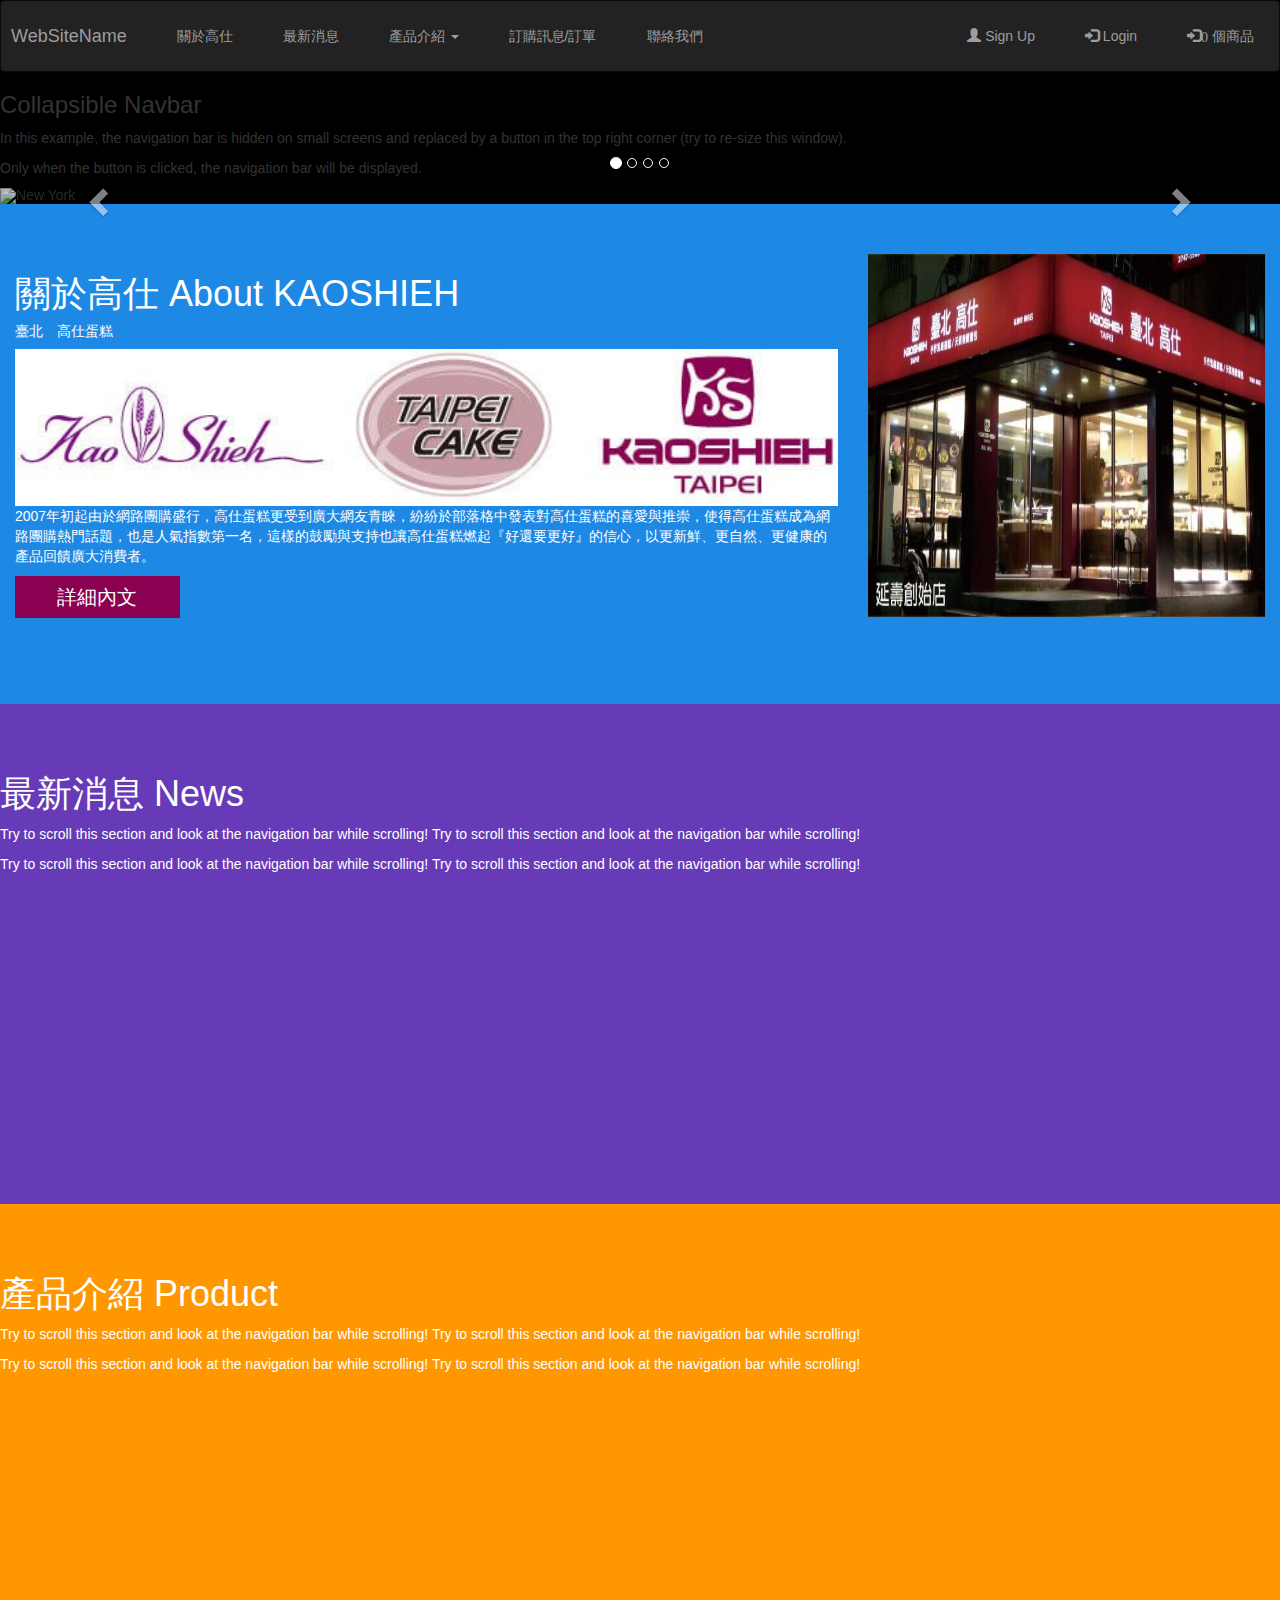
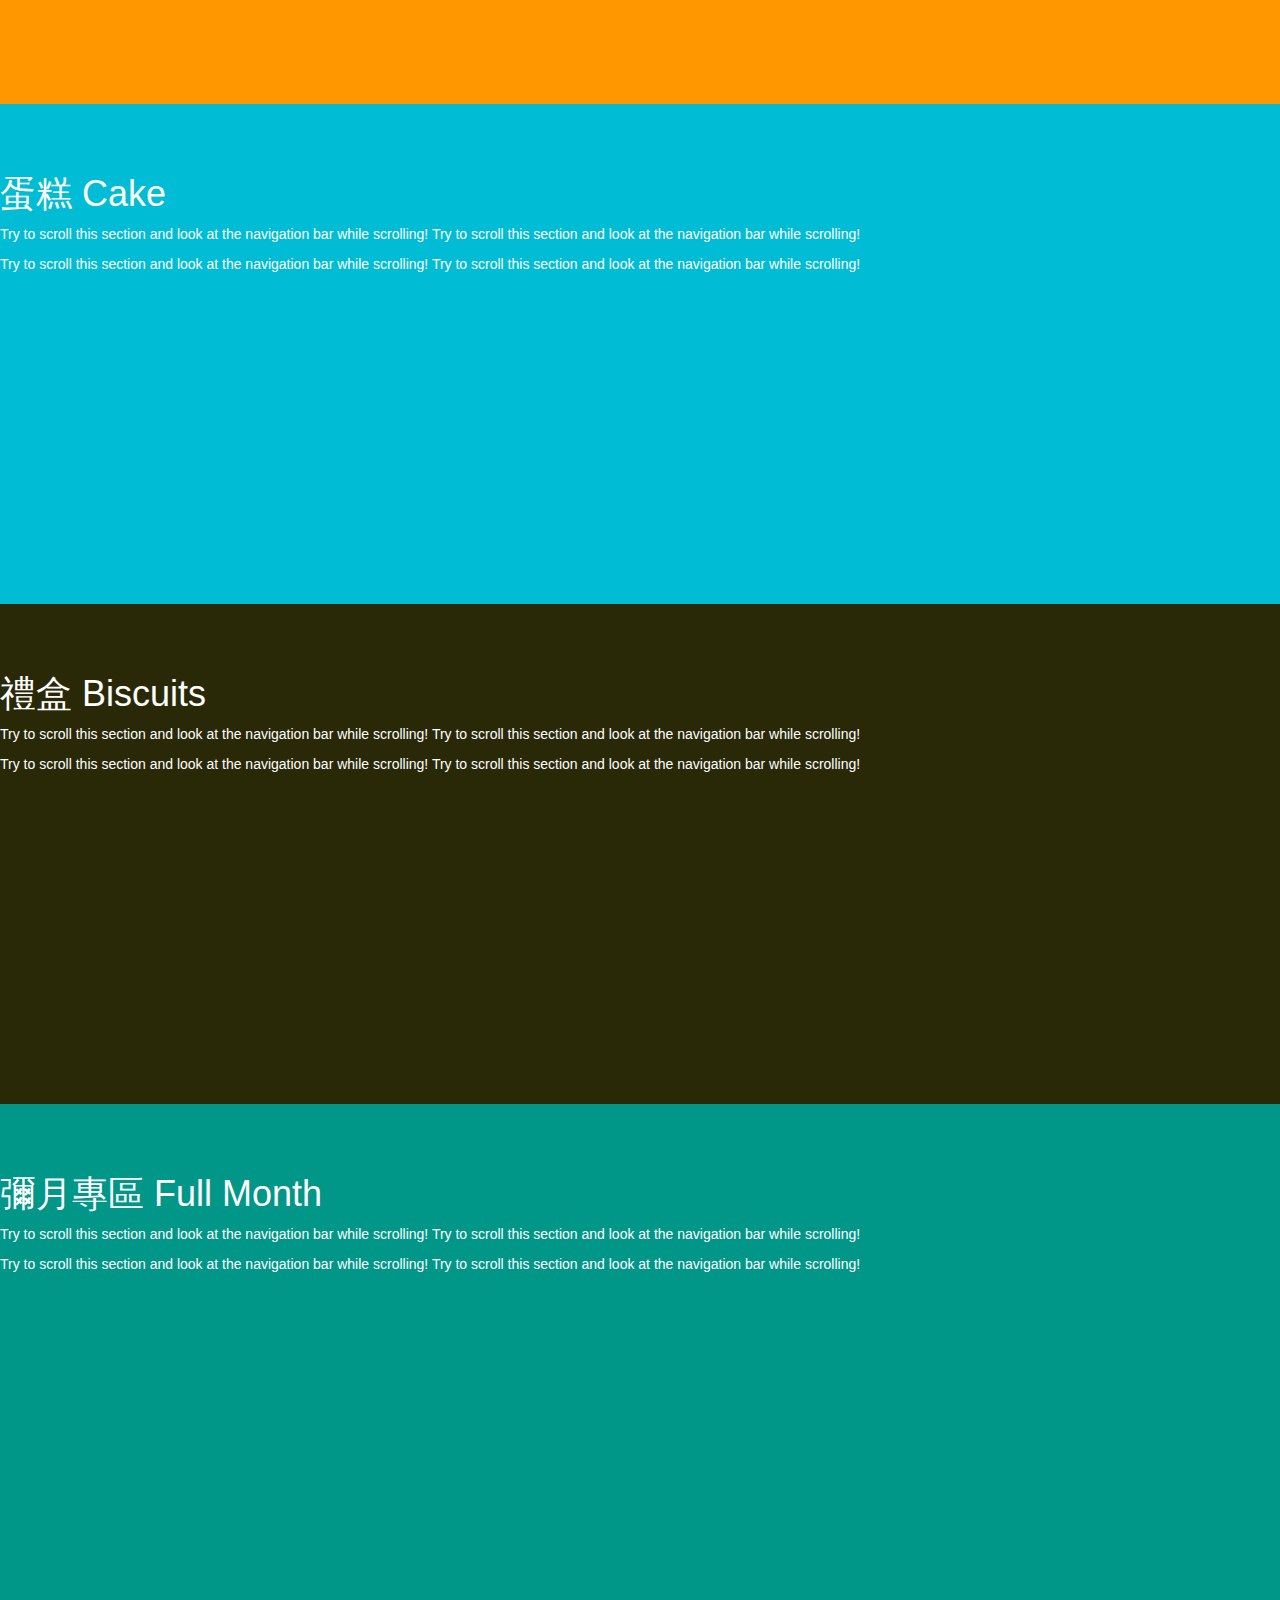
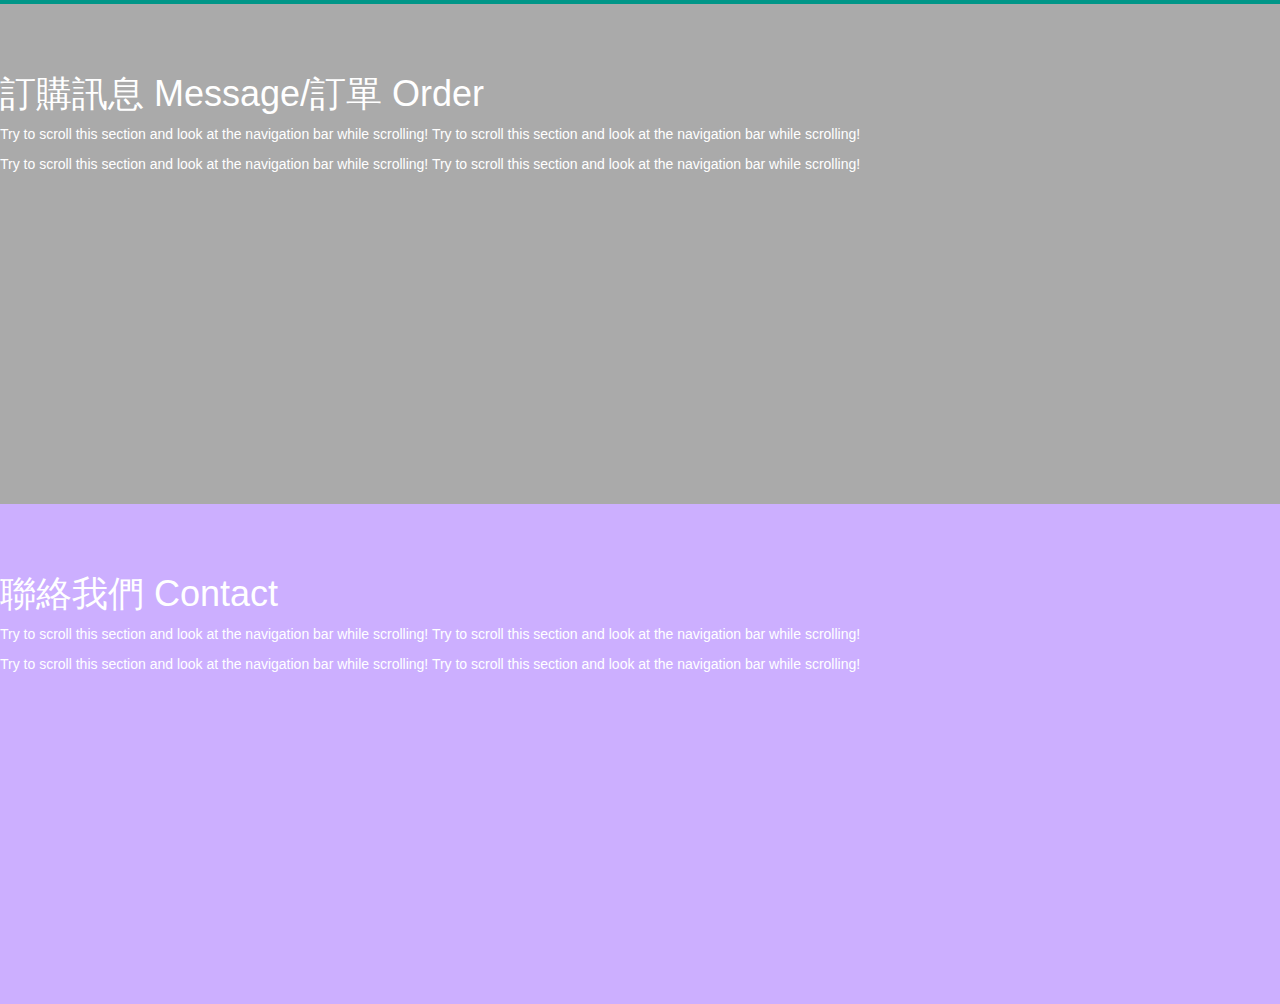
==== k-kaoshieh-bakery/index.html @ 9842ead5 "For the second time in the world of web works, boostrap3 is used to create pages. The RWD effect als" ====
<!DOCTYPE html>
<html lang="zh">
<head>
    <meta charset="UTF-8">
    <meta name="viewport" content="width=device-width, initial-scale=1">
    <link rel="stylesheet" href="https://maxcdn.bootstrapcdn.com/bootstrap/3.3.7/css/bootstrap.min.css">
    <!--main.css-->
    <link rel="stylesheet" href="css/main.css">
    <title>k Kaoshieh Bakery</title>
</head>
<body data-spy="scroll" data-target=".navbar" data-offset="50">
    <div class="wrapper">
        <!--nav bar-->
        <nav class="navbar navbar-inverse" data-spy="affix" data-offset-top="197">
            <div class="container-fluid nav-container">
                <div class="navbar-header">
                    <button type="button" class="navbar-toggle" data-toggle="collapse" data-target="#myNavbar">
                        <span class="icon-bar"></span>
                        <span class="icon-bar"></span>
                        <span class="icon-bar"></span>
                    </button>
                    <a class="navbar-brand" style="height:auto;" href="#">WebSiteName</a>
                    <!--style="height:auto;" 1.model-box(margin border padding container) padding:25px;去支撐起來所以無內文(藍色區塊) 正確答案是-> navbar-brand內有設定height:20px; -->
                </div>
                <div class="collapse navbar-collapse" id="myNavbar">
                    <ul class="nav navbar-nav">
                        <li><a href="#section1" class="active">關於高仕</a></li>
                        <li><a href="#section2">最新消息</a></li>
                        <li class="dropdown">
                            <a class="dropdown-toggle" data-toggle="dropdown" href="#">產品介紹
                                <span class="caret"></span>
                            </a>
                            <ul class="dropdown-menu">
                                <li><a href="#section31">蛋糕 Cake</a></li>
                                <li><a href="#section32">禮盒 Biscuits</a></li>
                                <li><a href="#section33">彌月專區 Full Month</a></li>
                            </ul>
                        </li>
                        <li><a href="#section4">訂購訊息/訂單</a></li>
                        <li><a href="#section5">聯絡我們</a></li>
                    </ul>
                    <ul class="nav navbar-nav navbar-right">
                        <li><a href="#"><span class="glyphicon glyphicon-user"></span> Sign Up</a></li>
                        <li><a href="#"><span class="glyphicon glyphicon-log-in"></span> Login</a></li>
                        <li id="cart"><a href="#" class="fancyLogin"><span class="glyphicon glyphicon-log-in" id="tradeCount">0</span> 個商品</a></li>
                    </ul>
                </div>
            </div>
        </nav>
        <!--nav bar end-->

        <!--marquee 跑馬燈-->
        <div class="container-fluid marquee-container">
            <h3>Collapsible Navbar</h3>
            <p>In this example, the navigation bar is hidden on small screens and replaced by a button in the top right corner (try to re-size this window).
            <p>Only when the button is clicked, the navigation bar will be displayed.</p>
        </div>
        <!--marquee 跑馬燈 end-->

        <!--slider-->
        <div class="container-fluid slider-container">
            <div id="myCarousel" class="carousel slide" data-ride="carousel">
                <!-- Indicators -->
                <ol class="carousel-indicators">
                    <li data-target="#myCarousel" data-slide-to="0" class="active"></li>
                    <li data-target="#myCarousel" data-slide-to="1"></li>
                    <li data-target="#myCarousel" data-slide-to="2"></li>
                    <li data-target="#myCarousel" data-slide-to="3"></li>
                </ol>

                <!-- Wrapper for slides -->
                <div class="carousel-inner" role="listbox">

                    <div class="item active">
                        <!--<img src="img_chania.jpg" alt="Chania" width="460" height="345">-->
                        <img src="http://hwwmeserver.com/img_website_wp/wp-content/uploads/2015/11/Marvel.jpg" alt="New York" style="width:100%;">
                        <div class="carousel-caption">
                            <h3>Chania</h3>
                            <p>The atmosphere in Chania has a touch of Florence and Venice.</p>
                        </div>
                    </div>

                    <div class="item">
                        <!--<img src="img_chania2.jpg" alt="Chania" width="460" height="345">-->
                        <img src="http://www.imgworlds.com/wp-content/uploads/2015/11/1500x734-spider-man-fixed.jpg" alt="Chicago" style="width:100%;">
                        <div class="carousel-caption">
                            <h3>Chania</h3>
                            <p>The atmosphere in Chania has a touch of Florence and Venice.</p>
                        </div>
                    </div>

                    <div class="item">
                        <!--<img src="img_flower.jpg" alt="Flower" width="460" height="345">-->
                        <img src="http://hwwmeserver.com/img_website_wp/wp-content/uploads/2015/11/lostvalley1.jpg" alt="Los Angeles" style="width:100%;">

                        <div class="carousel-caption">
                            <h3>Flowers</h3>
                            <p>Beautiful flowers in Kolymbari, Crete.</p>
                        </div>
                    </div>

                    <div class="item">
                        <!--<img src="img_flower2.jpg" alt="Flower" width="460" height="345">-->
                        <img src="http://www.imgworlds.com/wp-content/uploads/2015/11/1500X734_1-heros-fixed.jpg" alt="Flower" style="width: 100%;">
                        <div class="carousel-caption">
                            <h3>Flowers</h3>
                            <p>Beautiful flowers in Kolymbari, Crete.</p>
                        </div>
                    </div>

                </div>

                <!-- Left and right controls -->
                <a class="left carousel-control" href="#myCarousel" role="button" data-slide="prev">
                    <span class="glyphicon glyphicon-chevron-left" aria-hidden="true"></span>
                    <span class="sr-only">Previous</span>
                </a>
                <a class="right carousel-control" href="#myCarousel" role="button" data-slide="next">
                    <span class="glyphicon glyphicon-chevron-right" aria-hidden="true"></span>
                    <span class="sr-only">Next</span>
                </a>
            </div>
        </div>
        <!--slider end-->

        <!--section 內文文章介紹-->
        <div id="section1" class="container-fluid">
            <div class="col-xs-12 col-md-6 col-lg-8 clearfix">
                <div class="item clearfix">
                    <h1>關於高仕 About KAOSHIEH</h1>
                    <h5>臺北　高仕蛋糕</h5>
                    <div class="images_logo"><img src="images/index/logo_history.jpg" alt="logo_history" style="width:100%"></div>
                    <p>2007年初起由於網路團購盛行，高仕蛋糕更受到廣大網友青睞，紛紛於部落格中發表對高仕蛋糕的喜愛與推崇，使得高仕蛋糕成為網路團購熱門話題，也是人氣指數第一名，這樣的鼓勵與支持也讓高仕蛋糕燃起『好還要更好』的信心，以更新鮮、更自然、更健康的產品回饋廣大消費者。</p>
                    <div class="section-more">
                        <button type="button" class="btn btn-link section-button">詳細內文</button>
                    </div>
                </div>
            </div>
            <div class="col-xs-12 col-md-6 col-lg-4 clearfix">
                <div class="item clearfix">
                    <div class="images_logo"><img src="images/index/front_01.jpg" alt="logo_history" style="width:100%; height: 363px;"></div>
                </div>
            </div>
            <!--</div>-->
        </div>
        <div id="section2" class="container-fluid">
            <h1>最新消息 News</h1>
            <p>Try to scroll this section and look at the navigation bar while scrolling! Try to scroll this section and look at the navigation bar while scrolling!</p>
            <p>Try to scroll this section and look at the navigation bar while scrolling! Try to scroll this section and look at the navigation bar while scrolling!</p>
        </div>
        <div id="section3" class="container-fluid">
            <h1>產品介紹 Product</h1>
            <p>Try to scroll this section and look at the navigation bar while scrolling! Try to scroll this section and look at the navigation bar while scrolling!</p>
            <p>Try to scroll this section and look at the navigation bar while scrolling! Try to scroll this section and look at the navigation bar while scrolling!</p>
        </div>
        <div id="section31" class="container-fluid">
            <h1>蛋糕 Cake</h1>
            <p>Try to scroll this section and look at the navigation bar while scrolling! Try to scroll this section and look at the navigation bar while scrolling!</p>
            <p>Try to scroll this section and look at the navigation bar while scrolling! Try to scroll this section and look at the navigation bar while scrolling!</p>
        </div>
        <div id="section32" class="container-fluid">
            <h1>禮盒 Biscuits</h1>
            <p>Try to scroll this section and look at the navigation bar while scrolling! Try to scroll this section and look at the navigation bar while scrolling!</p>
            <p>Try to scroll this section and look at the navigation bar while scrolling! Try to scroll this section and look at the navigation bar while scrolling!</p>
        </div>
        <div id="section33" class="container-fluid">
            <h1>彌月專區 Full Month</h1>
            <p>Try to scroll this section and look at the navigation bar while scrolling! Try to scroll this section and look at the navigation bar while scrolling!</p>
            <p>Try to scroll this section and look at the navigation bar while scrolling! Try to scroll this section and look at the navigation bar while scrolling!</p>
        </div>
        <div id="section4" class="container-fluid">
            <h1>訂購訊息 Message/訂單 Order</h1>
            <p>Try to scroll this section and look at the navigation bar while scrolling! Try to scroll this section and look at the navigation bar while scrolling!</p>
            <p>Try to scroll this section and look at the navigation bar while scrolling! Try to scroll this section and look at the navigation bar while scrolling!</p>
        </div>
        <div id="section5" class="container-fluid">
            <h1>聯絡我們 Contact</h1>
            <p>Try to scroll this section and look at the navigation bar while scrolling! Try to scroll this section and look at the navigation bar while scrolling!</p>
            <p>Try to scroll this section and look at the navigation bar while scrolling! Try to scroll this section and look at the navigation bar while scrolling!</p>
        </div>
        <!--section end 1~4 內文文章介紹-->

    </div><!--wrapper end-->
</body>
</html>
<!-- Bootstrap3 jq js -->
<script src="https://ajax.googleapis.com/ajax/libs/jquery/3.2.1/jquery.min.js"></script>
<script src="https://maxcdn.bootstrapcdn.com/bootstrap/3.3.7/js/bootstrap.min.js"></script>
<!--main.js-->
<script src="js/main.js"></script>
---- k-kaoshieh-bakery/css/main.css ----
*{
    /*outline: 1px solid #BB0000;*/
}
body {
    position: relative;
}
.wrapper{
    background-color: #000;
}

/*nav bar*/
.navbar{
    margin-bottom:0;
}
.affix {
    top: 0;
    width: 100%;
    -webkit-transition: all .5s ease-in-out;
    transition: all .5s ease-in-out;
    background-color: #F44336;
    border-color: #F44336;
    z-index: 99;
}
.affix a {
    color: #aaa !important;
    padding: 15px !important;
    -webkit-transition: all .5s ease-in-out;
    transition: all .5s ease-in-out;
}
.affix-top a {
    padding: 25px !important;
}
.container-fluid{
    padding: 0;
}
.affix + .container-fluid {
    padding-top: 95px;
}
.dropdown-menu > li > a:hover{
    background-color: #4b525b;
}
/*nav bar end*/

/*news marquee跑馬燈*/
.marquee-container{
    padding: 0;
}
/*news marquee跑馬燈 end*/

/*slider*/
.slider-container{
    padding: 0;
}
.carousel-inner > .item > img,
.carousel-inner > .item > a > img {
    width: 100%;
    margin: auto;
}
/*slider end*/

/*section 內文文章介紹*/
#section1 {padding-top:50px;height:500px;color: #fff; background-color: #1E88E5;}
#section2 {padding-top:50px;height:500px;color: #fff; background-color: #673ab7;}
#section3 {padding-top:50px;height:500px;color: #fff; background-color: #ff9800;}
#section4 {padding-top:50px;height:500px;color: #fff; background-color: #aaa;}
#section5 {padding-top:50px;height:500px;color: #fff; background-color: #ccafff;}
#section31 {padding-top:50px;height:500px;color: #fff; background-color: #00bcd4;}
#section32 {padding-top:50px;height:500px;color: #fff; background-color: #cc23;}
#section33 {padding-top:50px;height:500px;color: #fff; background-color: #009688;}

/*row-section1*/
.row-section1{

}
.section-button{
    width:20%;
    background-color: #8a0151;
    font-size: 20px;
    color: #fff;
}
.section-button:hover{
    background-color: #94326b;
    color: #fff;
}
/*section end 內文文章介紹*/
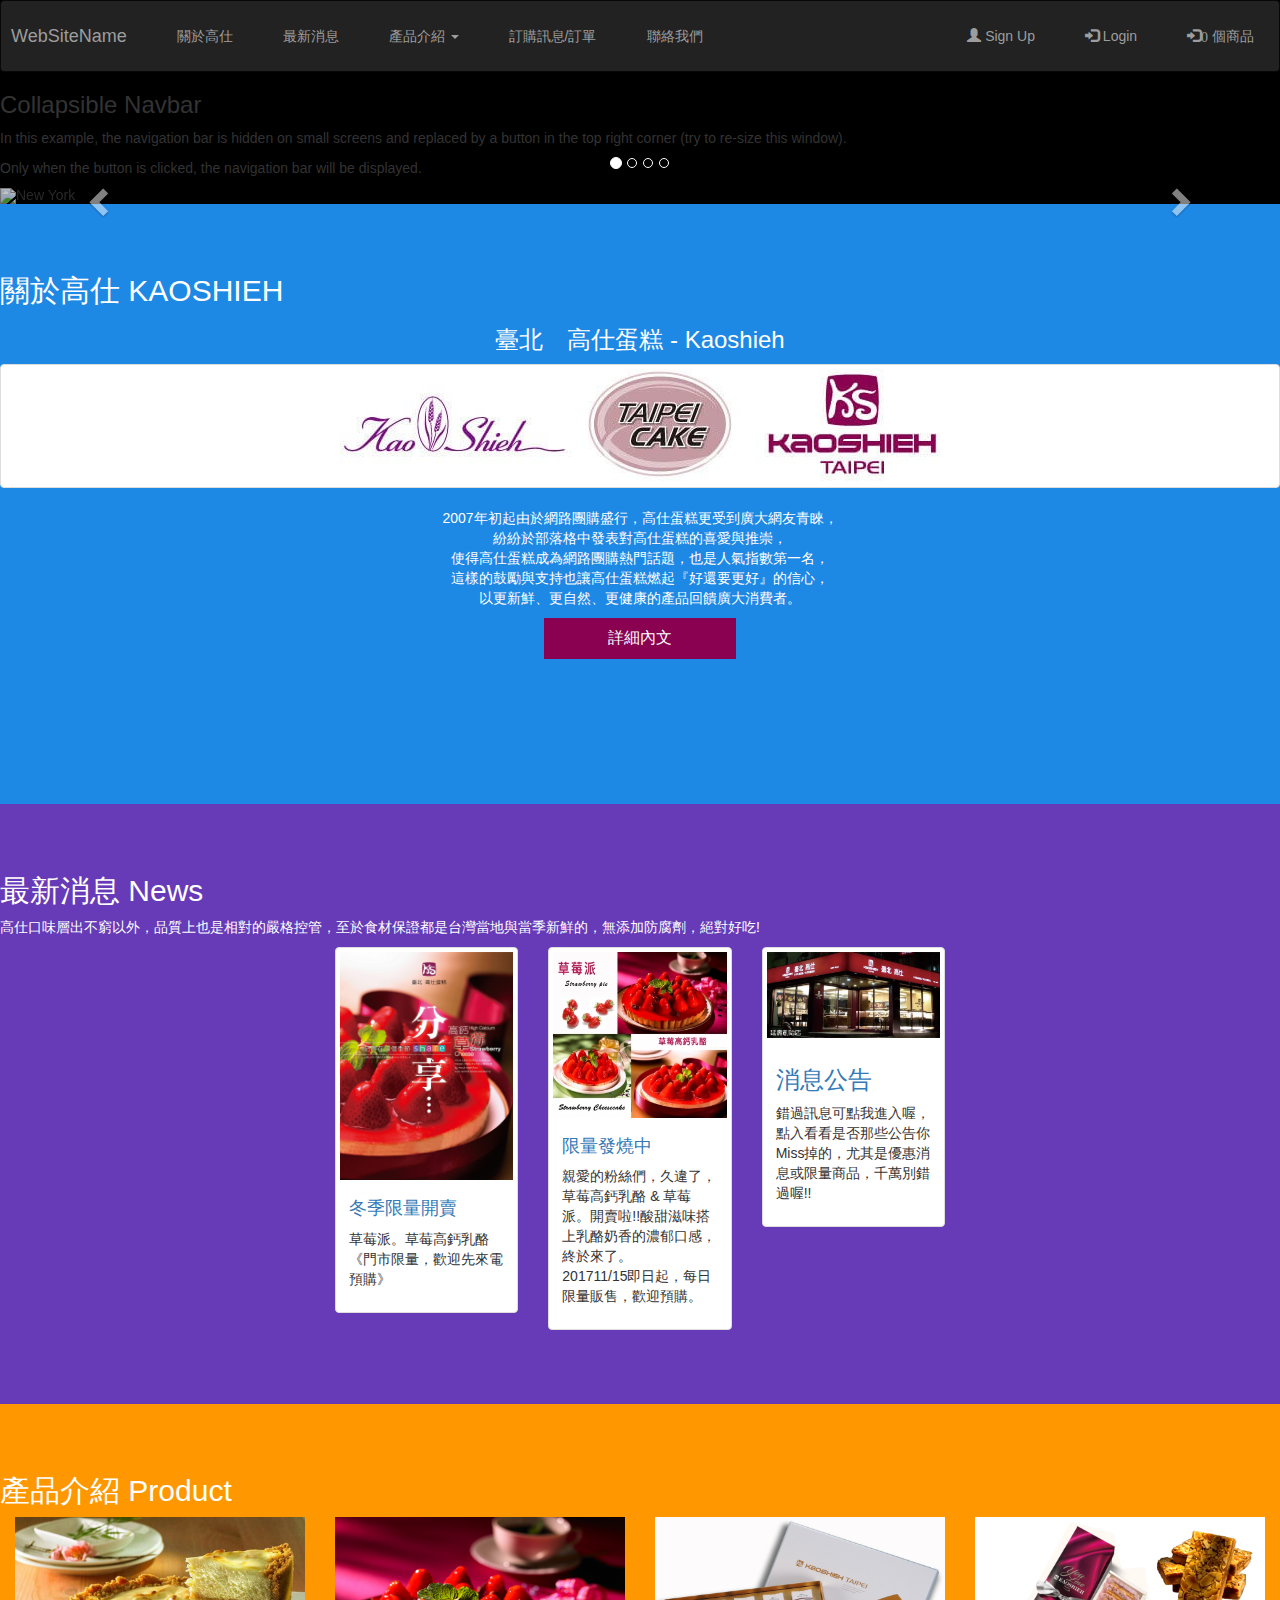
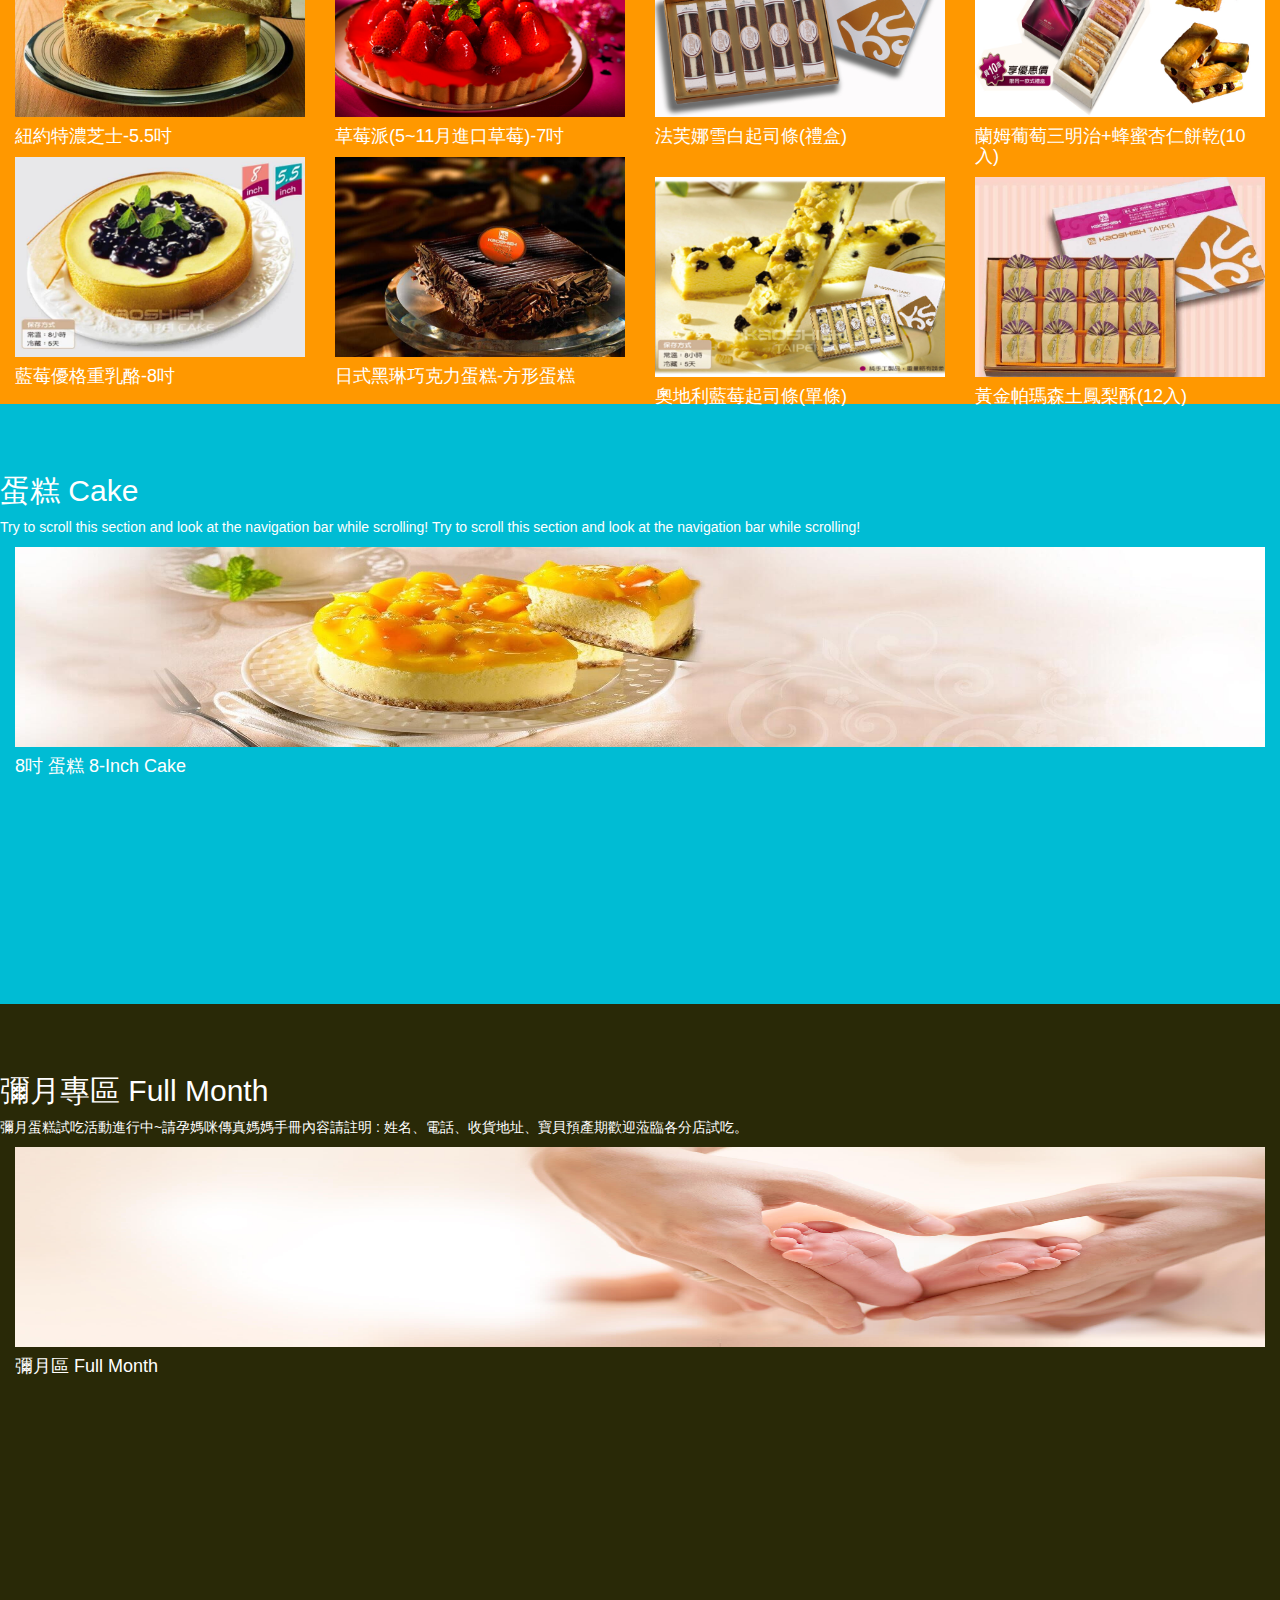
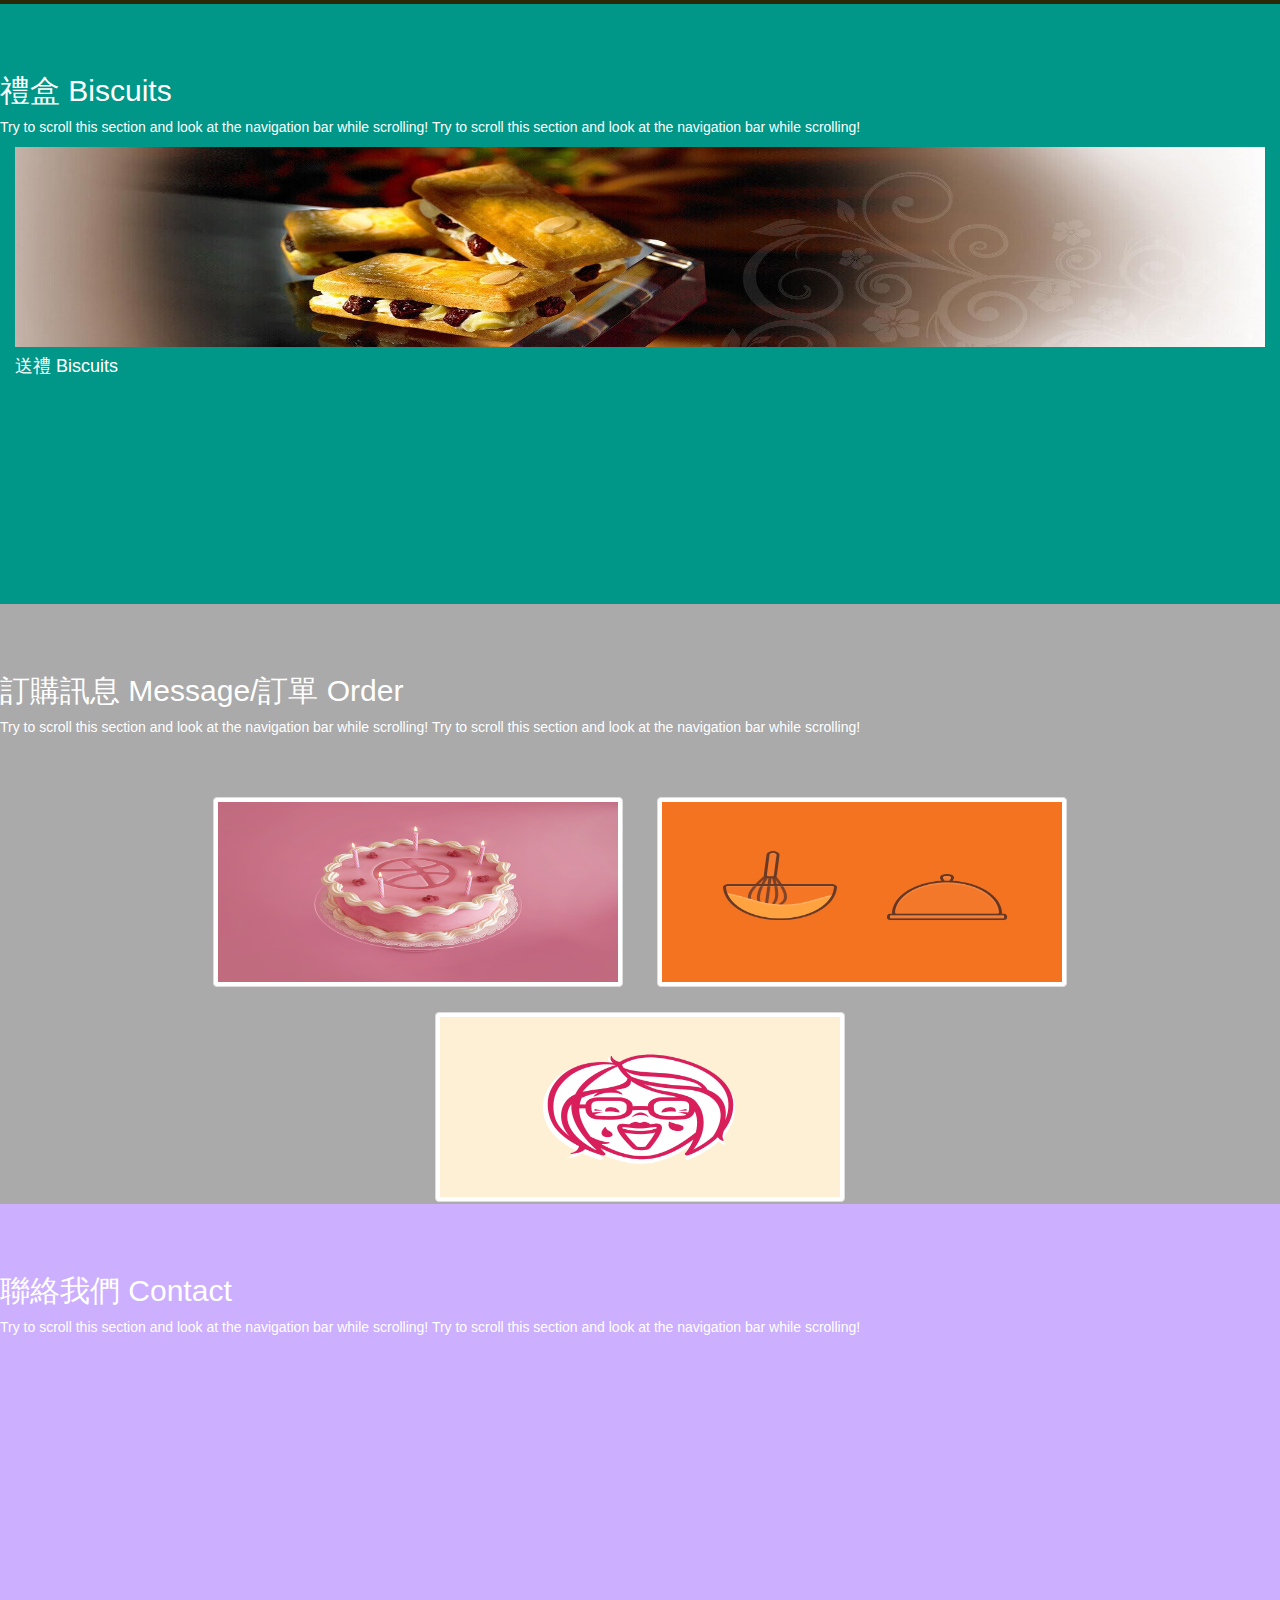
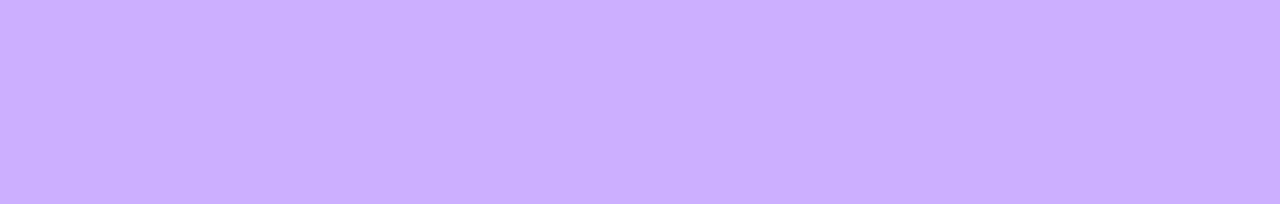
==== commit 635a82a7: "1 only cut the table first, and then css hover effect after the problem 2 use the grid to download t" ====
--- a/k-kaoshieh-bakery/index.html
+++ b/k-kaoshieh-bakery/index.html
@@ -13,7 +13,7 @@
         <!--nav bar-->
         <nav class="navbar navbar-inverse" data-spy="affix" data-offset-top="197">
             <div class="container-fluid nav-container">
-                <div class="navbar-header">
+                <div class="row navbar-header">
                     <button type="button" class="navbar-toggle" data-toggle="collapse" data-target="#myNavbar">
                         <span class="icon-bar"></span>
                         <span class="icon-bar"></span>
@@ -124,59 +124,249 @@
         <!--slider end-->
 
         <!--section 內文文章介紹-->
-        <div id="section1" class="container-fluid">
-            <div class="col-xs-12 col-md-6 col-lg-8 clearfix">
-                <div class="item clearfix">
-                    <h1>關於高仕 About KAOSHIEH</h1>
-                    <h5>臺北　高仕蛋糕</h5>
-                    <div class="images_logo"><img src="images/index/logo_history.jpg" alt="logo_history" style="width:100%"></div>
-                    <p>2007年初起由於網路團購盛行，高仕蛋糕更受到廣大網友青睞，紛紛於部落格中發表對高仕蛋糕的喜愛與推崇，使得高仕蛋糕成為網路團購熱門話題，也是人氣指數第一名，這樣的鼓勵與支持也讓高仕蛋糕燃起『好還要更好』的信心，以更新鮮、更自然、更健康的產品回饋廣大消費者。</p>
+        <div id="section1" class="container-fluid section1-contact">
+            <div class="col-xs-12">
+                <div class="row item">
+                    <h2 style="text-align: left;">關於高仕 KAOSHIEH</h2>
+                    <h3>臺北　高仕蛋糕 - Kaoshieh</h3>
+                    <a href="#" class="thumbnail">
+                        <div class="images_logo">
+                            <img src="images/index/logo_history.jpg" alt="logo_history">
+                        </div>
+                    </a>
+                    <p>2007年初起由於網路團購盛行，高仕蛋糕更受到廣大網友青睞，<br>紛紛於部落格中發表對高仕蛋糕的喜愛與推崇，<br>使得高仕蛋糕成為網路團購熱門話題，也是人氣指數第一名，<br>這樣的鼓勵與支持也讓高仕蛋糕燃起『好還要更好』的信心，<br>以更新鮮、更自然、更健康的產品回饋廣大消費者。</p>
                     <div class="section-more">
                         <button type="button" class="btn btn-link section-button">詳細內文</button>
                     </div>
                 </div>
             </div>
-            <div class="col-xs-12 col-md-6 col-lg-4 clearfix">
-                <div class="item clearfix">
-                    <div class="images_logo"><img src="images/index/front_01.jpg" alt="logo_history" style="width:100%; height: 363px;"></div>
-                </div>
-            </div>
-            <!--</div>-->
         </div>
         <div id="section2" class="container-fluid">
-            <h1>最新消息 News</h1>
+            <h2 style="text-align: left;">最新消息 News</h2>
+            <p>高仕口味層出不窮以外，品質上也是相對的嚴格控管，至於食材保證都是台灣當地與當季新鮮的，無添加防腐劑，絕對好吃!</p>
+            <div class="row section-row">
+                <div class="col-xs-12 col-xs-offset-0 col-sm-2 col-sm-offset-3">
+                    <div class="item thumbnail">
+                        <a href="#"><img src="images/index/news_strawberry_3.jpg" alt="Fjords" style="width:100%"></a>
+                        <div class="caption">
+                            <a href="#"><h4>冬季限量開賣</h4></a>
+                            <p>草莓派。草莓高鈣乳酪《門市限量，歡迎先來電預購》</p>
+                        </div>
+                    </div>
+                </div>
+                <div class="col-xs-12 col-sm-2">
+                    <div class="item thumbnail">
+                        <a href="#"><img src="images/index/news_strawberry_2.jpg" alt="Fjords" style="width:100%"></a>
+                        <div class="caption">
+                            <a href="#"><h4>限量發燒中</h4></a>
+                            <p>親愛的粉絲們，久違了，草莓高鈣乳酪 & 草莓派。開賣啦!!酸甜滋味搭上乳酪奶香的濃郁口感，終於來了。<br>201711/15即日起，每日限量販售，歡迎預購。</p>
+                        </div>
+                    </div>
+                </div>
+                <div class="col-xs-12 col-sm-2">
+                    <div class="item thumbnail">
+                        <a href="#"><img src="images/index/front_01.jpg" alt="Fjords" style="width:100%"></a>
+                        <div class="caption">
+                            <a href="#"><h3>消息公告</h3></a>
+                            <p>錯過訊息可點我進入喔，點入看看是否那些公告你 Miss掉的，尤其是優惠消息或限量商品，千萬別錯過喔!!</p>
+                        </div>
+                    </div>
+                </div>
+            </div>
+        </div>
+        <div id="section3" class="container-fluid">
+            <h2 style="text-align: left;">產品介紹 Product</h2>
+            <!--<p>Try to scroll this section and look at the navigation bar while scrolling! Try to scroll this section and look at the navigation bar while scrolling!</p>-->
+            <div class="container-fluid">
+                <div class="row section-row">
+                    <div class="col-xs-12 col-md-6">
+                        <div class="row">
+                            <div class="col-xs-12 col-md-6">
+                                <div class="item">
+                                    <img src="images/products/pdt5.5/pdt5.5-12.jpg" alt="紐約特濃芝士" class="item-img">
+                                    <h4>紐約特濃芝士-5.5吋</h4>
+                                </div>
+                            </div>
+                            <div class="col-xs-12 col-md-6">
+                                <div class="item">
+                                    <img src="images/products/pdt7/pdt7-01.jpg" alt="草莓派 5~11月 (進口草莓) 7吋" class="item-img">
+                                    <h4>草莓派(5~11月進口草莓)-7吋</h4>
+                                </div>
+                            </div>
+                        </div>
+                        <div class="row">
+                            <div class="col-xs-12 col-md-6">
+                                <div class="item">
+                                    <img src="images/products/pdt8/pdt8-03.jpg" alt="藍莓優格重乳酪8吋" class="item-img">
+                                    <h4>藍莓優格重乳酪-8吋</h4>
+                                </div>
+                            </div>
+                            <div class="col-xs-12 col-md-6">
+                                <div class="item">
+                                    <img src="images/products/square-cake/square-cake-01.jpg" alt="日式黑琳巧克力蛋糕" class="item-img">
+                                    <h4>日式黑琳巧克力蛋糕-方形蛋糕</h4>
+                                </div>
+                            </div>
+                        </div>
+                    </div>
+                    <div class="col-xs-12 col-md-6">
+                        <div class="row">
+                            <div class="col-xs-12 col-md-6">
+                                <div class="item">
+                                    <img src="images/products/strip-cheese-cake/strip-cheese-cake-01.jpg" alt="法芙娜雪白起司條(禮盒)" class="item-img">
+                                    <h4>法芙娜雪白起司條(禮盒)</h4>
+                                </div>
+                            </div>
+                            <div class="col-xs-12 col-md-6">
+                                <div class="item">
+                                    <img src="images/products/biscuits-dessert/biscuits-dessert-02.jpg" alt="日式蘭姆葡萄三明治+佛羅倫丁蜂蜜杏仁(餅乾組合)" class="item-img">
+                                    <h4>蘭姆葡萄三明治+蜂蜜杏仁餅乾(10入)</h4>
+                                </div>
+                            </div>
+                        </div>
+                        <div class="row">
+                            <div class="col-xs-12 col-md-6">
+                                <div class="item">
+                                    <img src="images/products/strip-cheese-cake/strip-cheese-cake-05.jpg" alt="奧地利藍莓起司條(單條)" class="item-img">
+                                    <h4>奧地利藍莓起司條(單條)</h4>
+                                </div>
+                            </div>
+                            <div class="col-xs-12 col-md-6">
+                                <div class="item">
+                                    <img src="images/products/biscuits-dessert/biscuits-dessert-16.jpg" alt="黃金帕瑪森土鳳梨酥(12入)" class="item-img">
+                                    <h4>黃金帕瑪森土鳳梨酥(12入)</h4>
+                                </div>
+                            </div>
+                        </div>
+                    </div>
+                </div>
+            </div>
+        </div>
+        <div id="section31" class="container-fluid">
+            <h2 style="text-align: left;">蛋糕 Cake</h2>
             <p>Try to scroll this section and look at the navigation bar while scrolling! Try to scroll this section and look at the navigation bar while scrolling!</p>
+            <div class="container-fluid">
+                <div class="row section-row">
+                    <div class="col-xs-12">
+                        <div class="row">
+                            <div class="col-xs-12">
+                                <div class="item">
+                                    <img src="images/index/index_proA.jpg" alt="蛋糕" class="item-img">
+                                    <h4>8吋 蛋糕 8-Inch Cake</h4>
+                                </div>
+                            </div>
+                        </div>
+                    </div>
+                </div>
+            </div>
+        </div>
+        <div id="section32" class="container-fluid">
+            <h2 style="text-align: left;">彌月專區 Full Month</h2>
+            <p>彌月蛋糕試吃活動進行中~請孕媽咪傳真媽媽手冊內容請註明 : 姓名、電話、收貨地址、寶貝預產期歡迎蒞臨各分店試吃。</p>
+            <div class="container-fluid">
+                <div class="row section-row">
+                    <div class="col-xs-12">
+                        <div class="row">
+                            <div class="col-xs-12">
+                                <div class="item">
+                                    <img src="images/index/index_special_bg.jpg" alt="彌月專區" class="item-img">
+                                    <h4>彌月區 Full Month</h4>
+                                </div>
+                            </div>
+                        </div>
+                    </div>
+                </div>
+            </div>
+        </div>
+        <div id="section33" class="container-fluid">
+            <h2 style="text-align: left;">禮盒 Biscuits</h2>
             <p>Try to scroll this section and look at the navigation bar while scrolling! Try to scroll this section and look at the navigation bar while scrolling!</p>
-        </div>
-        <div id="section3" class="container-fluid">
-            <h1>產品介紹 Product</h1>
+            <div class="container-fluid">
+                <div class="row section-row">
+                    <div class="col-xs-12">
+                        <div class="row">
+                            <div class="col-xs-12">
+                                <div class="item">
+                                    <img src="images/index/index_proC.jpg" alt="禮盒、送禮區" class="item-img">
+                                    <h4>送禮 Biscuits </h4>
+                                </div>
+                            </div>
+                        </div>
+                    </div>
+                </div>
+            </div>
+        </div>
+        <div id="section4" class="container-fluid">
+            <h2 style="text-align: left;">訂購訊息 Message/訂單 Order</h2>
             <p>Try to scroll this section and look at the navigation bar while scrolling! Try to scroll this section and look at the navigation bar while scrolling!</p>
+            <div class="container-fluid section4-container-fluid">
+                <!--<div class="row">-->
+                    <ul class="grid ca-style">
+                        <li>
+                            <figure>
+                                <div class="col-xs-4 col-md-8">
+                                    <a href="#" class="thumbnail">
+                                        <img src="images/index/msgOrd-download.png" alt="訂購資訊" style="height: 180px;width: 100%;">
+                                    </a>
+                                </div>
+                                <figcaption>
+                                    <h3>訂購資訊</h3>
+                                    <span>first style</span>
+                                    <a href="#" class="btn_hover">button</a>
+                                </figcaption>
+                            </figure>
+                        </li>
+                        <li>
+                            <figure>
+                                <div class="col-xs-4 col-md-8">
+                                    <a href="#" class="thumbnail">
+                                        <img src="images/index/msgOrd-info.gif" alt="訂單下載" style="height: 180px;width: 100%;">
+                                    </a>
+                                </div>
+                                <figcaption>
+                                    <h3>訂單下載</h3>
+                                    <span>first style</span>
+                                    <a href="" class="btn_hover">button</a>
+                                </figcaption>
+                            </figure>
+                        </li>
+                        <li>
+                            <figure>
+                                <div class="col-xs-4 col-md-8">
+                                    <a href="#" class="thumbnail">
+                                        <img src="images/index/msgOrd-Q&A.png" alt="問與答" style="height: 180px;width: 100%;">
+                                    </a>
+                                </div>
+                                <figcaption>
+                                    <h3>問與答</h3>
+                                    <span>first style</span>
+                                    <a href="" class="btn_hover">button</a>
+                                </figcaption>
+                            </figure>
+                        </li>
+                    </ul>
+                    <!--<div class="col-xs-6 col-md-4">-->
+                        <!--<a href="#" class="thumbnail">-->
+                            <!--<img src="../image/HAIAN.jpg" alt="問與答" style="height: 180px;width: 100%;">-->
+                        <!--</a>-->
+                    <!--</div>-->
+                    <!--<div class="col-xs-6 col-md-4">-->
+                        <!--<a href="#" class="thumbnail">-->
+                            <!--<img src="../image/HAIAN.jpg" alt="訂購資訊" style="height: 180px;width: 100%;">-->
+                        <!--</a>-->
+                    <!--</div>-->
+                    <!--<div class="col-xs-6 col-md-4">-->
+                        <!--<a href="#" class="thumbnail">-->
+                            <!--<img src="../image/HAIAN.jpg" alt="訂單下載" style="height: 180px;width: 100%;">-->
+                        <!--</a>-->
+                    <!--</div>-->
+                <!--</div>-->
+            </div>
+        </div>
+        <div id="section5" class="container-fluid">
+            <h2 style="text-align: left;">聯絡我們 Contact</h2>
             <p>Try to scroll this section and look at the navigation bar while scrolling! Try to scroll this section and look at the navigation bar while scrolling!</p>
-        </div>
-        <div id="section31" class="container-fluid">
-            <h1>蛋糕 Cake</h1>
-            <p>Try to scroll this section and look at the navigation bar while scrolling! Try to scroll this section and look at the navigation bar while scrolling!</p>
-            <p>Try to scroll this section and look at the navigation bar while scrolling! Try to scroll this section and look at the navigation bar while scrolling!</p>
-        </div>
-        <div id="section32" class="container-fluid">
-            <h1>禮盒 Biscuits</h1>
-            <p>Try to scroll this section and look at the navigation bar while scrolling! Try to scroll this section and look at the navigation bar while scrolling!</p>
-            <p>Try to scroll this section and look at the navigation bar while scrolling! Try to scroll this section and look at the navigation bar while scrolling!</p>
-        </div>
-        <div id="section33" class="container-fluid">
-            <h1>彌月專區 Full Month</h1>
-            <p>Try to scroll this section and look at the navigation bar while scrolling! Try to scroll this section and look at the navigation bar while scrolling!</p>
-            <p>Try to scroll this section and look at the navigation bar while scrolling! Try to scroll this section and look at the navigation bar while scrolling!</p>
-        </div>
-        <div id="section4" class="container-fluid">
-            <h1>訂購訊息 Message/訂單 Order</h1>
-            <p>Try to scroll this section and look at the navigation bar while scrolling! Try to scroll this section and look at the navigation bar while scrolling!</p>
-            <p>Try to scroll this section and look at the navigation bar while scrolling! Try to scroll this section and look at the navigation bar while scrolling!</p>
-        </div>
-        <div id="section5" class="container-fluid">
-            <h1>聯絡我們 Contact</h1>
-            <p>Try to scroll this section and look at the navigation bar while scrolling! Try to scroll this section and look at the navigation bar while scrolling!</p>
-            <p>Try to scroll this section and look at the navigation bar while scrolling! Try to scroll this section and look at the navigation bar while scrolling!</p>
+
         </div>
         <!--section end 1~4 內文文章介紹-->
 
--- a/k-kaoshieh-bakery/css/main.css
+++ b/k-kaoshieh-bakery/css/main.css
@@ -1,5 +1,15 @@
 *{
+    margin: 0;
+    padding: 0;
+    list-style: none;
+    text-decoration: none;
     /*outline: 1px solid #BB0000;*/
+}
+/*訂購訊息vs訂單下載 #1*/
+*, *:after, *:before {
+    -webkit-box-sizing: border-box;
+    -moz-box-sizing: border-box;
+    box-sizing: border-box;
 }
 body {
     position: relative;
@@ -12,7 +22,7 @@
 .navbar{
     margin-bottom:0;
 }
-.affix {
+.affix{
     top: 0;
     width: 100%;
     -webkit-transition: all .5s ease-in-out;
@@ -59,27 +69,197 @@
 /*slider end*/
 
 /*section 內文文章介紹*/
-#section1 {padding-top:50px;height:500px;color: #fff; background-color: #1E88E5;}
-#section2 {padding-top:50px;height:500px;color: #fff; background-color: #673ab7;}
-#section3 {padding-top:50px;height:500px;color: #fff; background-color: #ff9800;}
-#section4 {padding-top:50px;height:500px;color: #fff; background-color: #aaa;}
-#section5 {padding-top:50px;height:500px;color: #fff; background-color: #ccafff;}
-#section31 {padding-top:50px;height:500px;color: #fff; background-color: #00bcd4;}
-#section32 {padding-top:50px;height:500px;color: #fff; background-color: #cc23;}
-#section33 {padding-top:50px;height:500px;color: #fff; background-color: #009688;}
+#section1 {padding-top:50px;height:600px;color: #fff; background-color: #1E88E5;}
+#section2 {padding-top:50px;height:600px;color: #fff; background-color: #673ab7;}
+#section3 {padding-top:50px;height:600px;color: #fff; background-color: #ff9800;}
+#section4 {padding-top:50px;height:600px;color: #fff; background-color: #aaa;}
+#section5 {padding-top:50px;height:600px;color: #fff; background-color: #ccafff;}
+#section31 {padding-top:50px;height:600px;color: #fff; background-color: #00bcd4;}
+#section32 {padding-top:50px;height:600px;color: #fff; background-color: #cc23;}
+#section33 {padding-top:50px;height:600px;color: #fff; background-color: #009688;}
+
+.section-row{
+    margin: 0;
+}
 
 /*row-section1*/
-.row-section1{
-
+.section1-contact{
+    text-align: center;
+}
+.item-section1_one>.images_logo>img{
+    width:70%;
+    height: 80px;
 }
 .section-button{
-    width:20%;
+    width:15%;
     background-color: #8a0151;
-    font-size: 20px;
+    font-size: 16px;
+    padding: 8px;
     color: #fff;
 }
 .section-button:hover{
     background-color: #94326b;
     color: #fff;
 }
+.item-section1_two>.images_shop>img{
+    width:100px;
+    /*height: 100px;*/
+    /*border-radius: 50%;*/
+}
+
+/*row-section2*/
+.section2-news{
+    margin: 0;
+}
+/*row-section3*/
+.item-img{
+    width: 100%;
+    height: 200px;
+}
+
+/*row-section3-1(31)*/
+/*row-section3-2(32)*/
+/*row-section4*/
+/*訂購訊息vs訂單下載 #2*/
+.section4-container-fluid{
+    padding-top: 50px;
+}
+@media screen and (max-width: 25em) {
+    .np-icon span {
+        display: none;
+    }
+}
+.grid {
+     /*padding: 20px 20px 100px 20px;*/
+     /*max-width: 1200px;*/
+     margin: 0 auto;
+     list-style: none;
+     text-align: center;
+ }
+.grid li {
+    display: inline-block;
+    width: 440px;
+    /*height: 200px;*/
+    margin: 0;
+    /*padding: 20px;*/
+    text-align: left;
+    position: relative;
+}
+.grid figure {
+    /*margin: 0;*/
+    position: relative;
+}
+.grid figure > div {
+    width: 100%;
+    height: 100%;
+    display: inline-block;
+    position: relative;
+}
+
+/* 第二隱藏版子 */
+.grid figcaption {
+    position: absolute;
+    top: 0;
+    left: 0;
+    padding: 20px;
+    background: rebeccapurple;
+    color: #ed4e6e;
+}
+.grid figcaption h3 {
+    margin: 0;
+    padding: 0;
+    color: #fff;
+}
+
+/* take me there btn */
+.grid figcaption a {
+    text-align: center;
+    padding: 5px 10px;
+    border-radius: 2px;
+    display: inline-block;
+    background: #31a7c4;
+    color: #fff;
+}
+
+/* Caption animation */
+.ca-style li {
+    -webkit-perspective: 1800px;
+    -moz-perspective: 1800px;
+    perspective: 1800px;
+    -webkit-perspective-origin: 0 50%;
+    -moz-perspective-origin: 0 0%;
+    perspective-origin: 0 0%;
+}
+.ca-style figure {
+    -webkit-transform-style: preserve-3d;
+    -moz-transform-style: preserve-3d;
+    transform-style: preserve-3d;
+}
+.ca-style figure > div {
+    overflow: hidden;
+}
+.ca-style figure img {
+    -webkit-transition: -webkit-transform 0.3s ease-out;
+    -moz-transition: -moz-transform 0.3s ease-out;
+    transition: transform 0.3s ease-out;
+}
+.ca-style figure:hover img {
+    -webkit-transform: translateX(25%);
+    -moz-transform: translateX(25%);
+    -ms-transform: translateX(25%);
+    transform: translateX(25%);
+    cursor: pointer;
+}
+
+/* take me there btn */
+.ca-style figcaption {
+    width: 100%;
+    height: 210px;
+    opacity: 0;
+    -webkit-backface-visibility: hidden;
+    -moz-backface-visibility: hidden;
+    backface-visibility: hidden;
+    -webkit-transform-origin: 0 0;
+    -moz-transform-origin: 0 0;
+    transform-origin: 0 0;
+    -webkit-transform: rotateY(-90deg);
+    -moz-transform: rotateY(-90deg);
+    transform: rotateY(-90deg);
+    -webkit-transition: -webkit-transform 0.4s, opacity 0.1s 0.3s;
+    -moz-transition: -moz-transform 0.4s, opacity 0.1s 0.3s;
+    transition: transform 0.4s, opacity 0.1s 0.3s;
+}
+.ca-style figure:hover figcaption{
+    opacity: 1;
+    -webkit-transform: rotateY(0deg);
+    -moz-transform: rotateY(0deg);
+    transform: rotateY(0deg);
+    -webkit-transition: -webkit-transform 0.4s, opacity 0.1s;
+    -moz-transition: -moz-transform 0.4s, opacity 0.1s;
+    transition: transform 0.4s, opacity 0.1s;
+}
+.ca-style figcaption a {
+    position: absolute;
+    bottom: 20px;
+    right: 20px;
+}
+.btn_hover:hover {
+    background: #3fc7e8;
+    -webkit-transition: all 0.2s ease-in;
+    -moz-transition: all 0.2s ease-in;
+    -o-transition: all 0.2s ease-in;
+}
+
+/* make responsive */
+@media screen and (max-width: 31.5em) {
+    .grid {
+        padding: 10px 10px 50px 10px;
+    }
+    .grid li {
+        width: 100%;
+        min-width: 300px;
+    }
+}
+
+/*row-section5*/
 /*section end 內文文章介紹*/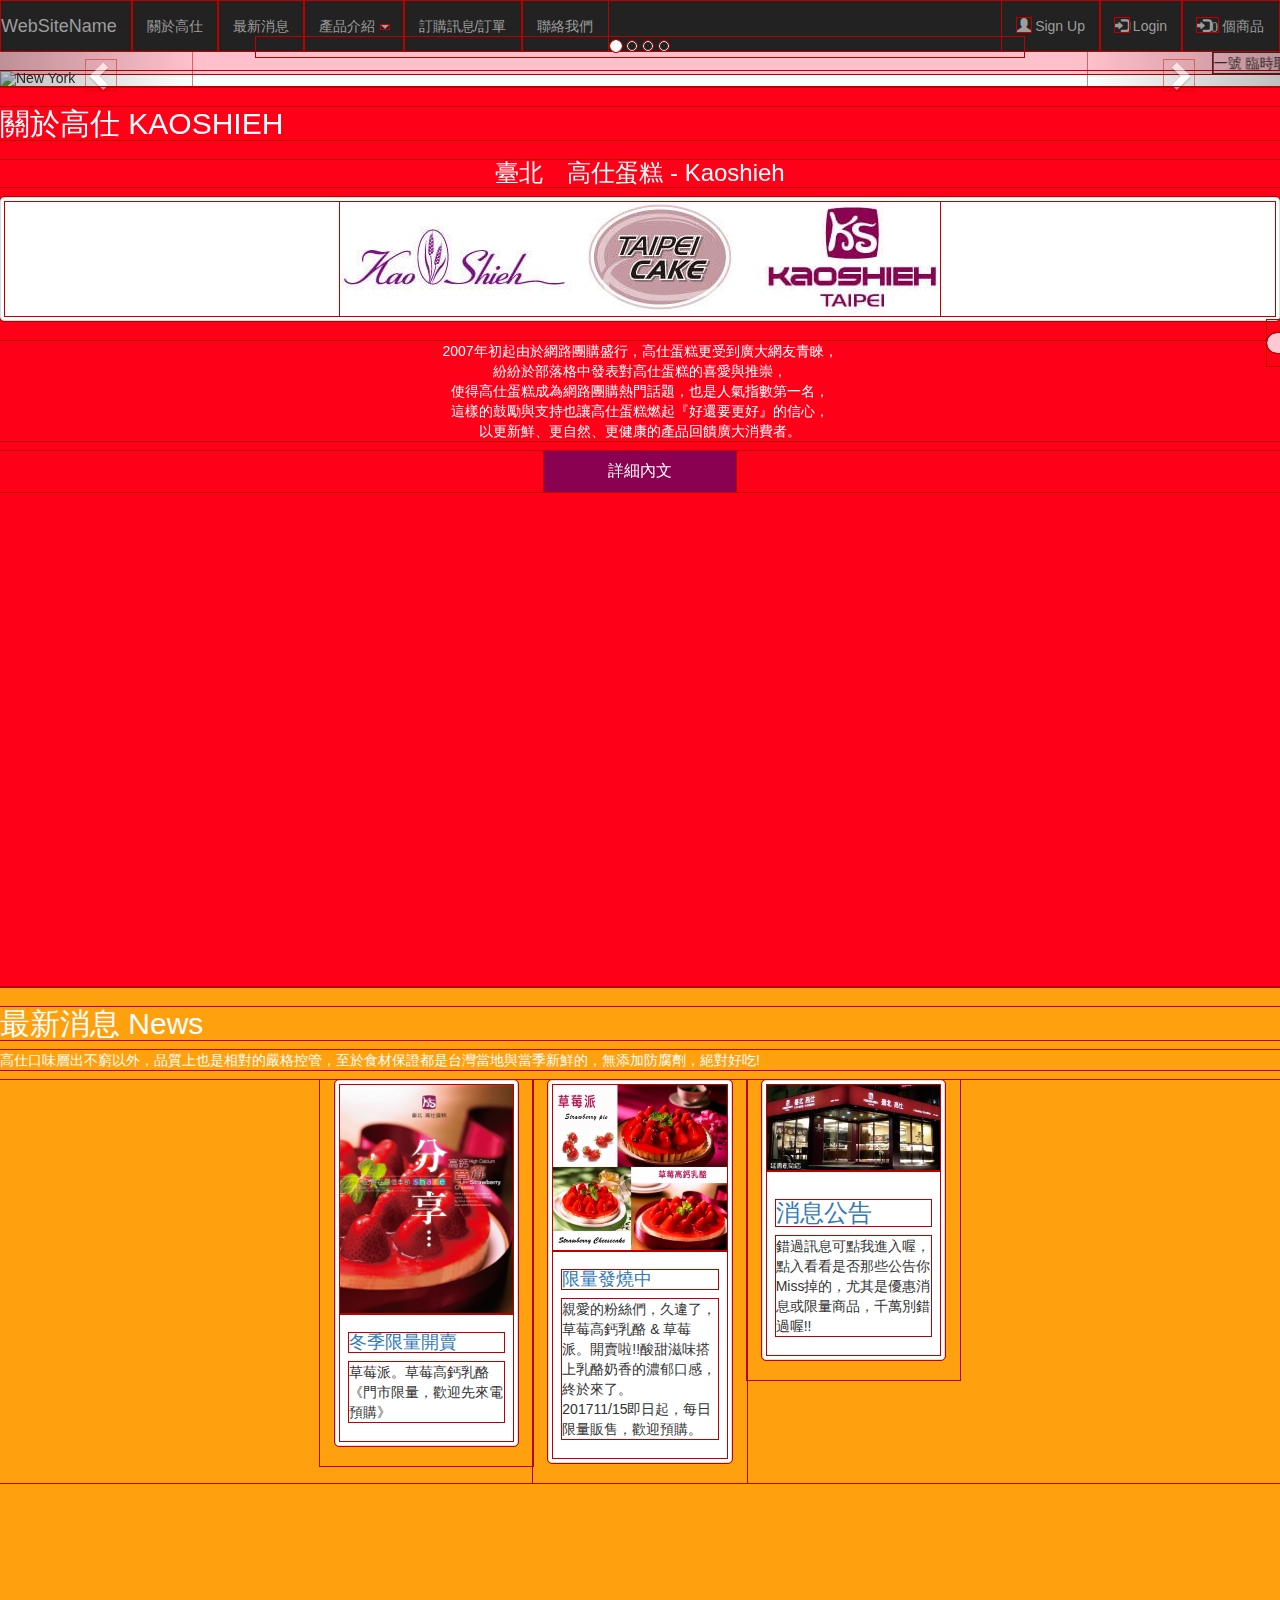
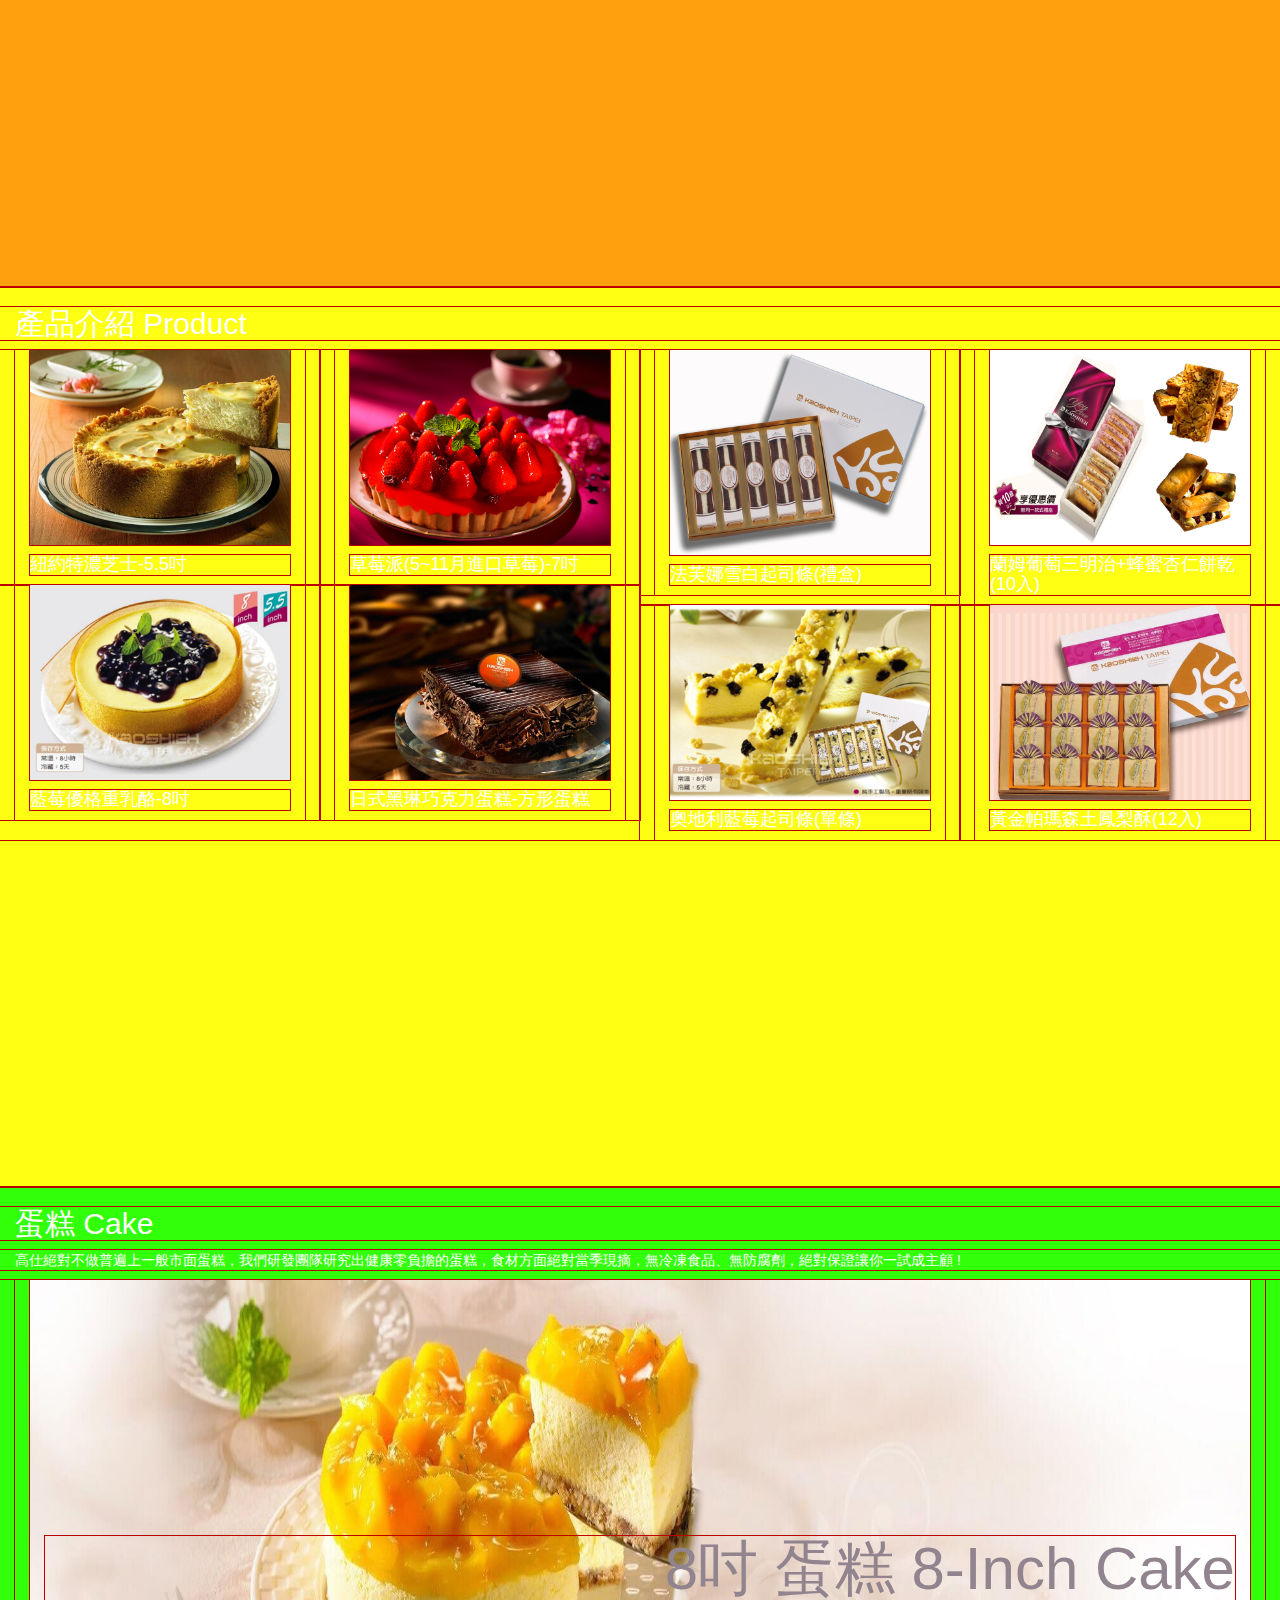
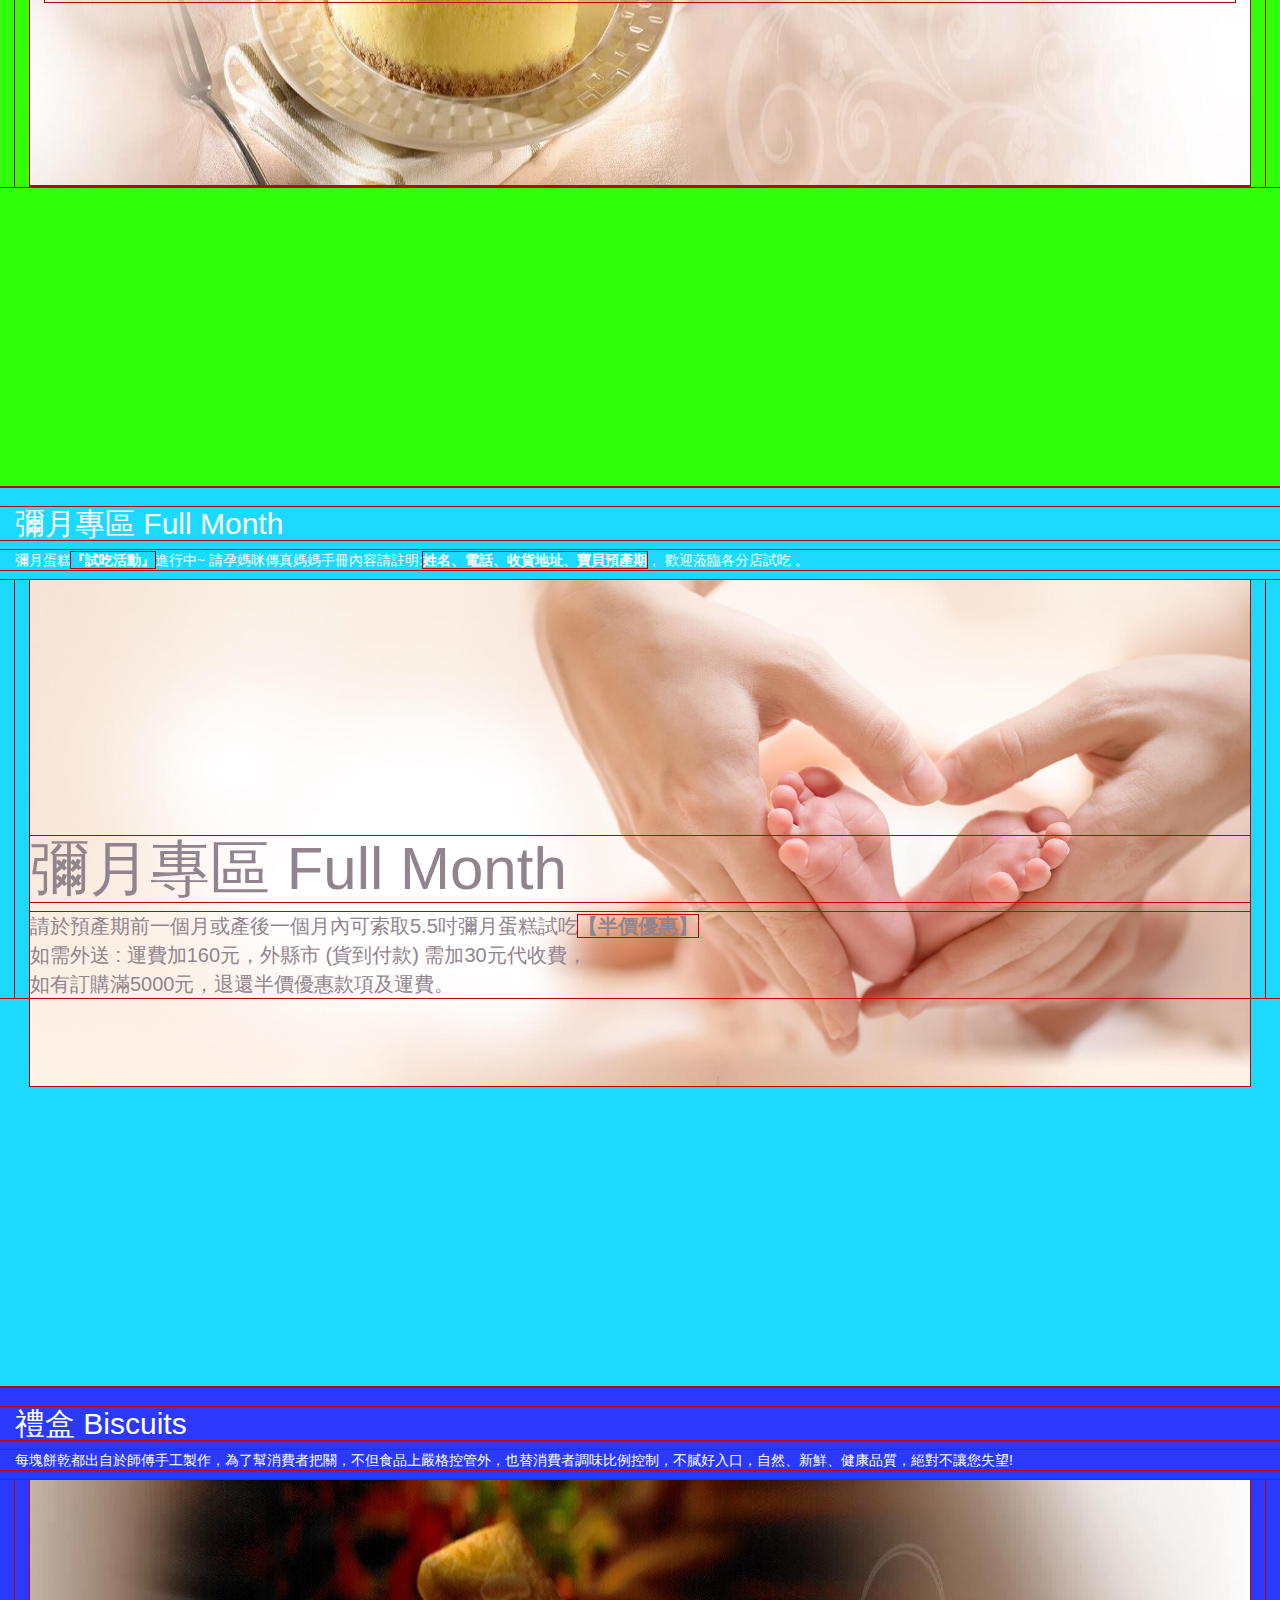
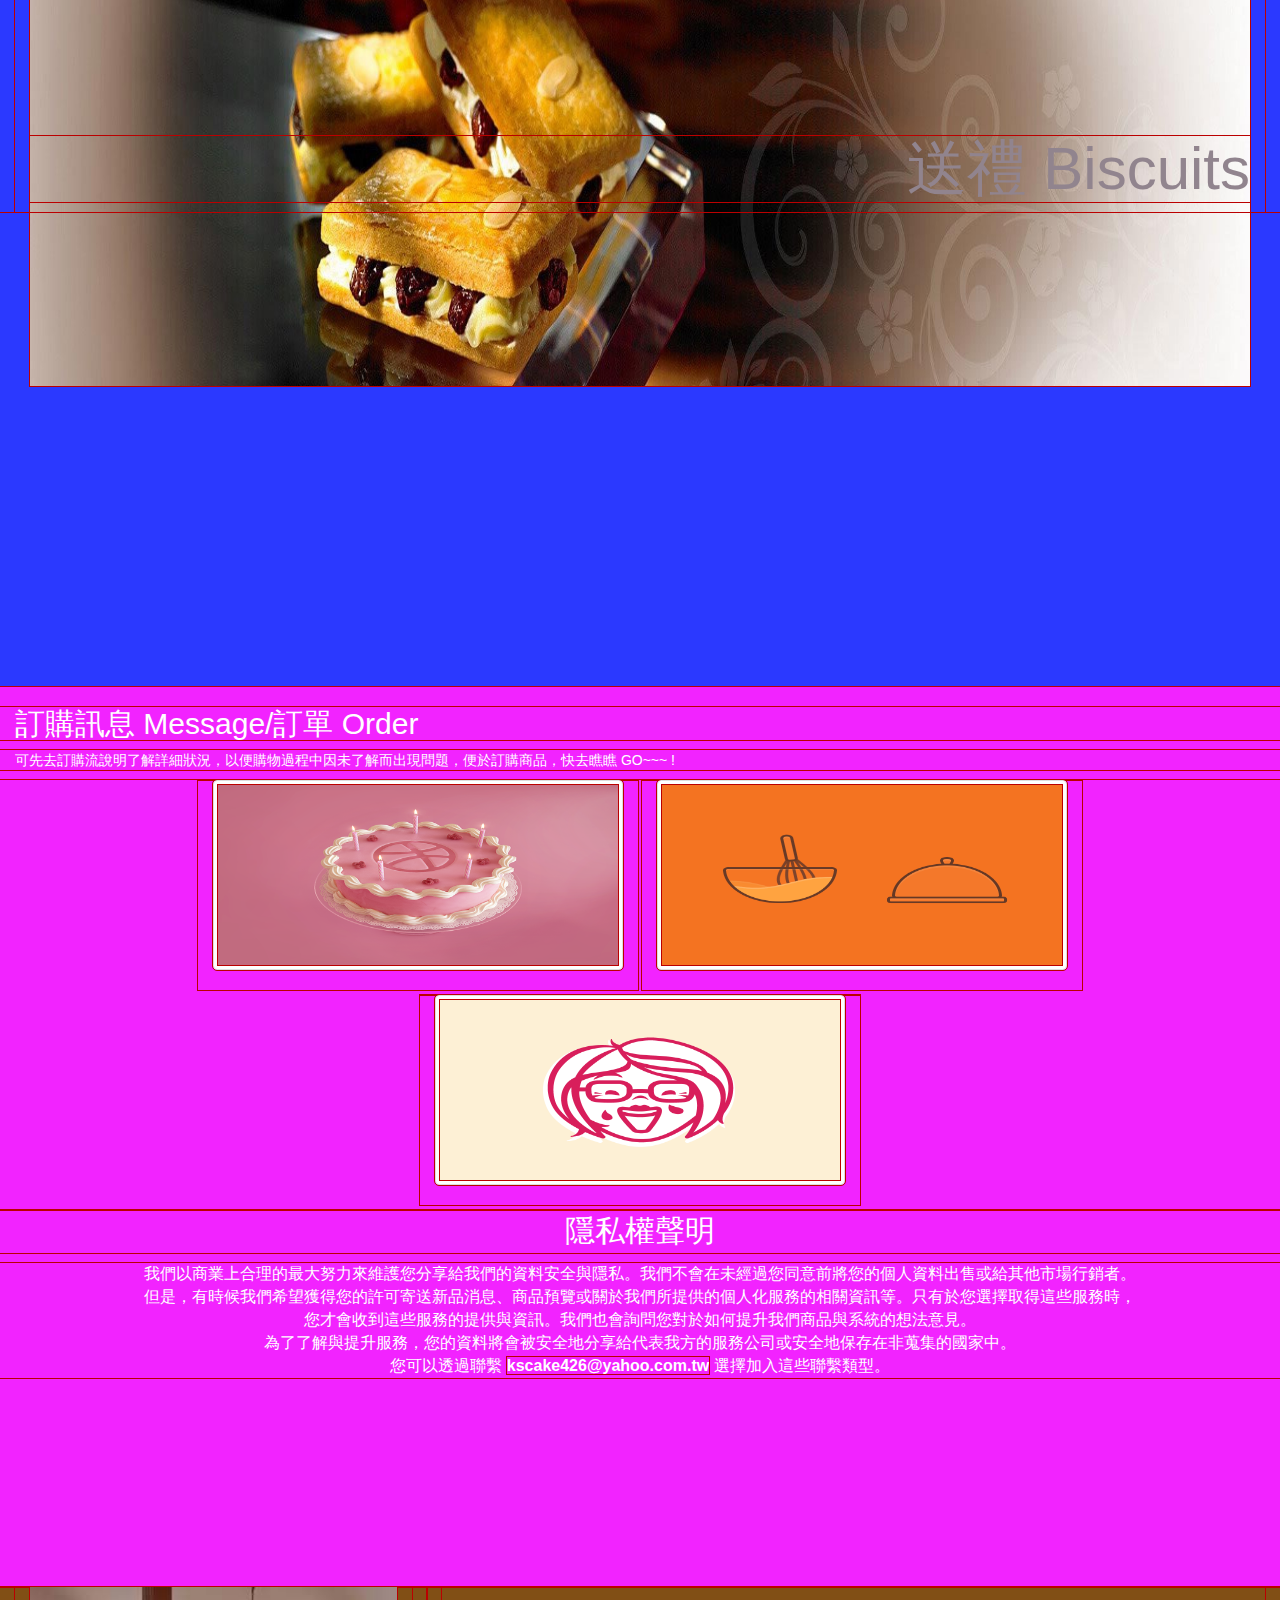
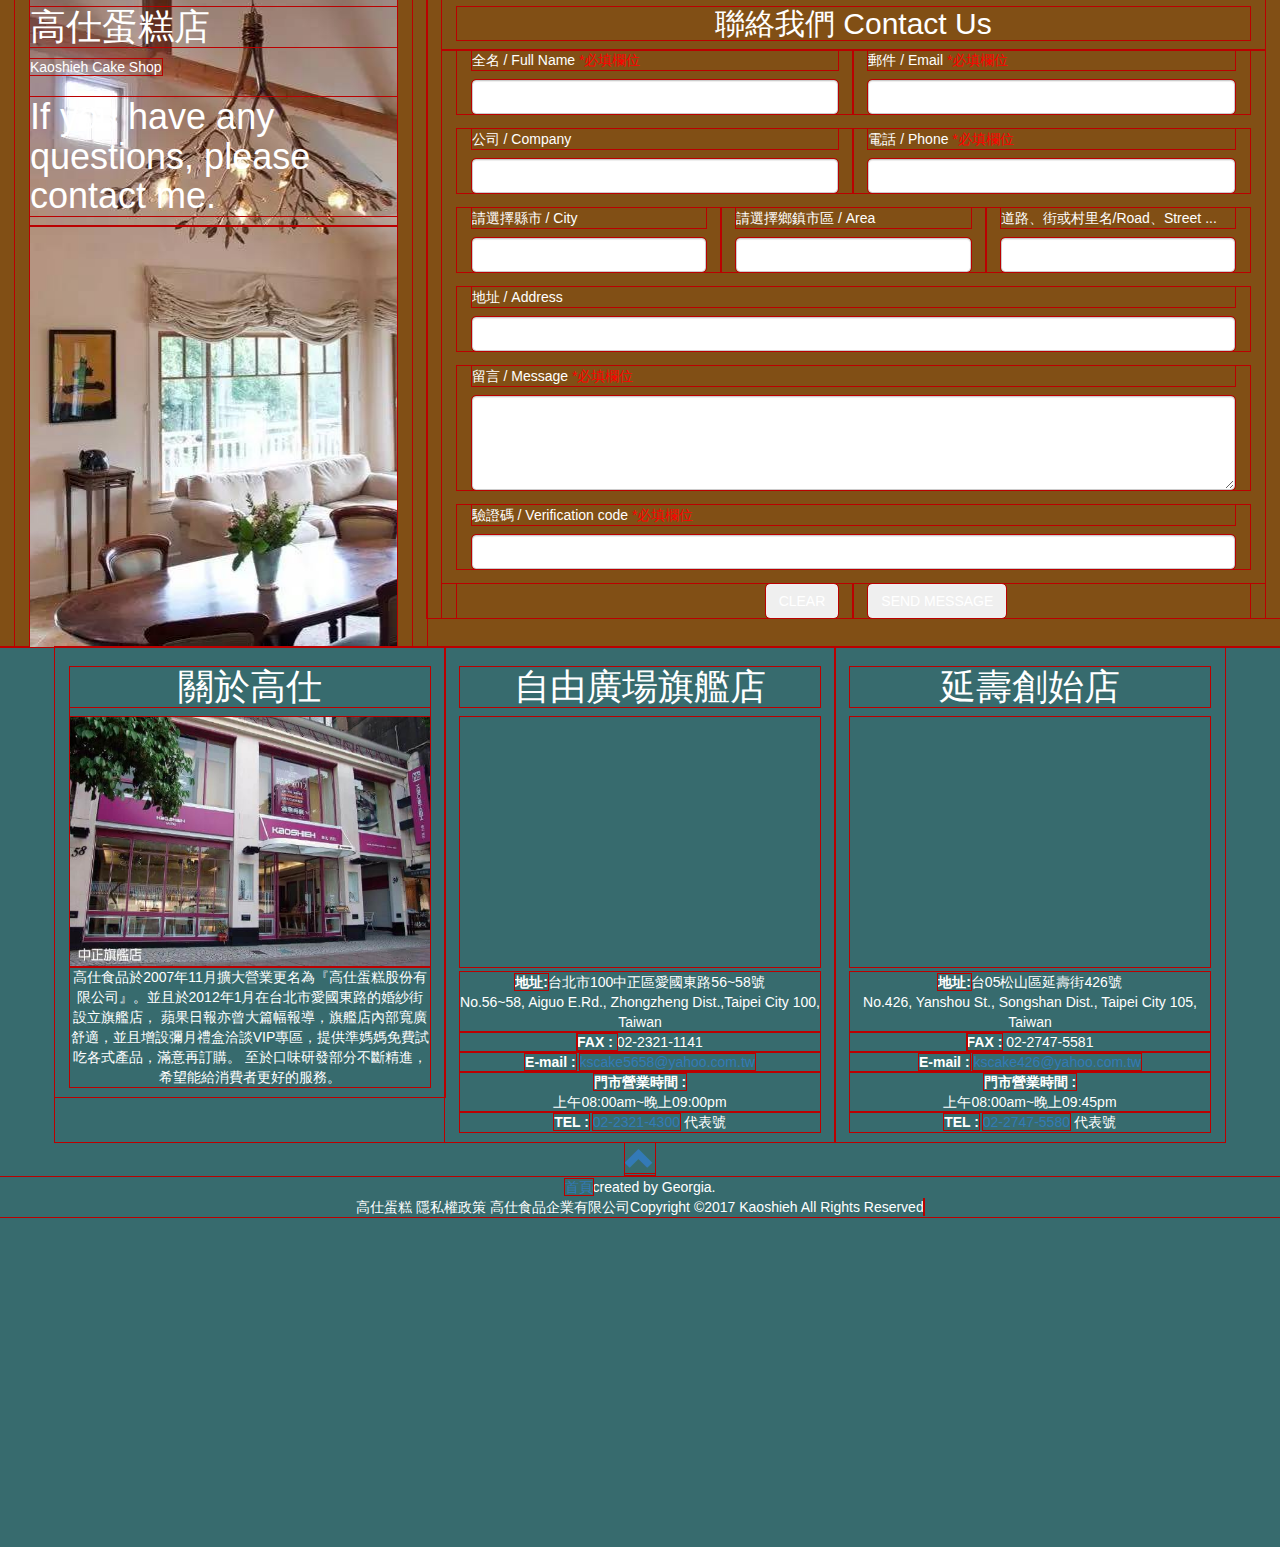
==== commit f1590012: "Computer, mobile phone production, tablet not yet used. Details have been modified, but not comprehe" ====
--- a/k-kaoshieh-bakery/index.html
+++ b/k-kaoshieh-bakery/index.html
@@ -6,6 +6,9 @@
     <link rel="stylesheet" href="https://maxcdn.bootstrapcdn.com/bootstrap/3.3.7/css/bootstrap.min.css">
     <!--main.css-->
     <link rel="stylesheet" href="css/main.css">
+    <!--media query-->
+    <link rel="stylesheet" href="css/media.css">
+
     <title>k Kaoshieh Bakery</title>
 </head>
 <body data-spy="scroll" data-target=".navbar" data-offset="50">
@@ -32,12 +35,13 @@
                             </a>
                             <ul class="dropdown-menu">
                                 <li><a href="#section31">蛋糕 Cake</a></li>
-                                <li><a href="#section32">禮盒 Biscuits</a></li>
-                                <li><a href="#section33">彌月專區 Full Month</a></li>
+                                <li><a href="#section32">彌月專區 Full Month</a></li>
+                                <li><a href="#section33">禮盒 Biscuits</a></li>
                             </ul>
                         </li>
                         <li><a href="#section4">訂購訊息/訂單</a></li>
                         <li><a href="#section5">聯絡我們</a></li>
+                        <!--<li><a href="#section6">footer</a></li>-->
                     </ul>
                     <ul class="nav navbar-nav navbar-right">
                         <li><a href="#"><span class="glyphicon glyphicon-user"></span> Sign Up</a></li>
@@ -46,14 +50,28 @@
                     </ul>
                 </div>
             </div>
+            <div class="blk" id="blk2"><!--social-icons-->
+                <div class="nomargin">
+                    <a href="https://www.facebook.com/bootsnipp" target="_blank"><i class="fa fa-facebook-square fa-3x social-fb"></i></a>
+                    <a href="https://twitter.com/bootsnipp" target="_blank"><i class="fa fa-twitter-square fa-3x social-tw"></i></a>
+                    <a href="https://plus.google.com/+Bootsnipp-page" target="_blank"><i class="fa fa-google-plus-square fa-3x social-gp"></i></a>
+                    <a href="mailto:wleejan982@hotmail.com" target="_blank"><i class="fa fa-envelope-square fa-3x social-em"></i></a>
+                    <!--id="social"-->
+                </div>
+            </div>
         </nav>
         <!--nav bar end-->
 
         <!--marquee 跑馬燈-->
-        <div class="container-fluid marquee-container">
-            <h3>Collapsible Navbar</h3>
-            <p>In this example, the navigation bar is hidden on small screens and replaced by a button in the top right corner (try to re-size this window).
-            <p>Only when the button is clicked, the navigation bar will be displayed.</p>
+        <div class="container-fluid col-xs-12 marquee-container">
+            <div class="row" style="padding: 0; margin: 0;">
+            <marquee class="marQuee col-xs-12">
+                <div class="doc-one">一號 臨時取貨或是隔日取貨、彌月蛋糕訂購，請直接電洽門市人員，將有專人為您服務。</div>
+                <div class="doc-one">二號 臨時取貨或是隔日取貨、彌月蛋糕訂購，請直接電洽門市人員，將有專人為您服務。</div>
+                <div class="doc-one">三號 臨時取貨或是隔日取貨、彌月蛋糕訂購，請直接電洽門市人員，將有專人為您服務。</div>
+                <div class="doc-one">四號 臨時取貨或是隔日取貨、彌月蛋糕訂購，請直接電洽門市人員，將有專人為您服務。</div>
+            </marquee>
+            </div>
         </div>
         <!--marquee 跑馬燈 end-->
 
@@ -72,7 +90,6 @@
                 <div class="carousel-inner" role="listbox">
 
                     <div class="item active">
-                        <!--<img src="img_chania.jpg" alt="Chania" width="460" height="345">-->
                         <img src="http://hwwmeserver.com/img_website_wp/wp-content/uploads/2015/11/Marvel.jpg" alt="New York" style="width:100%;">
                         <div class="carousel-caption">
                             <h3>Chania</h3>
@@ -81,7 +98,6 @@
                     </div>
 
                     <div class="item">
-                        <!--<img src="img_chania2.jpg" alt="Chania" width="460" height="345">-->
                         <img src="http://www.imgworlds.com/wp-content/uploads/2015/11/1500x734-spider-man-fixed.jpg" alt="Chicago" style="width:100%;">
                         <div class="carousel-caption">
                             <h3>Chania</h3>
@@ -90,7 +106,6 @@
                     </div>
 
                     <div class="item">
-                        <!--<img src="img_flower.jpg" alt="Flower" width="460" height="345">-->
                         <img src="http://hwwmeserver.com/img_website_wp/wp-content/uploads/2015/11/lostvalley1.jpg" alt="Los Angeles" style="width:100%;">
 
                         <div class="carousel-caption">
@@ -100,7 +115,6 @@
                     </div>
 
                     <div class="item">
-                        <!--<img src="img_flower2.jpg" alt="Flower" width="460" height="345">-->
                         <img src="http://www.imgworlds.com/wp-content/uploads/2015/11/1500X734_1-heros-fixed.jpg" alt="Flower" style="width: 100%;">
                         <div class="carousel-caption">
                             <h3>Flowers</h3>
@@ -175,34 +189,33 @@
             </div>
         </div>
         <div id="section3" class="container-fluid">
-            <h2 style="text-align: left;">產品介紹 Product</h2>
-            <!--<p>Try to scroll this section and look at the navigation bar while scrolling! Try to scroll this section and look at the navigation bar while scrolling!</p>-->
+            <h2 class="col-xs-12" style="text-align: left;">產品介紹 Product</h2>
             <div class="container-fluid">
                 <div class="row section-row">
                     <div class="col-xs-12 col-md-6">
-                        <div class="row">
-                            <div class="col-xs-12 col-md-6">
-                                <div class="item">
+                        <div class="row ">
+                            <div class="col-xs-12 col-md-6 row-pdt">
+                                <div class="item col-md-12 col-sm-6 col-xs-12">
                                     <img src="images/products/pdt5.5/pdt5.5-12.jpg" alt="紐約特濃芝士" class="item-img">
                                     <h4>紐約特濃芝士-5.5吋</h4>
                                 </div>
                             </div>
-                            <div class="col-xs-12 col-md-6">
-                                <div class="item">
+                            <div class="col-xs-12 col-md-6 row-pdt">
+                                <div class="item col-md-12 col-sm-6 col-xs-12">
                                     <img src="images/products/pdt7/pdt7-01.jpg" alt="草莓派 5~11月 (進口草莓) 7吋" class="item-img">
                                     <h4>草莓派(5~11月進口草莓)-7吋</h4>
                                 </div>
                             </div>
                         </div>
                         <div class="row">
-                            <div class="col-xs-12 col-md-6">
-                                <div class="item">
+                            <div class="col-xs-12 col-md-6 row-pdt">
+                                <div class="item col-md-12 col-sm-6 col-xs-12">
                                     <img src="images/products/pdt8/pdt8-03.jpg" alt="藍莓優格重乳酪8吋" class="item-img">
                                     <h4>藍莓優格重乳酪-8吋</h4>
                                 </div>
                             </div>
-                            <div class="col-xs-12 col-md-6">
-                                <div class="item">
+                            <div class="col-xs-12 col-md-6 row-pdt">
+                                <div class="item col-md-12 col-sm-6 col-xs-12">
                                     <img src="images/products/square-cake/square-cake-01.jpg" alt="日式黑琳巧克力蛋糕" class="item-img">
                                     <h4>日式黑琳巧克力蛋糕-方形蛋糕</h4>
                                 </div>
@@ -211,28 +224,28 @@
                     </div>
                     <div class="col-xs-12 col-md-6">
                         <div class="row">
-                            <div class="col-xs-12 col-md-6">
-                                <div class="item">
+                            <div class="col-xs-12 col-md-6 row-pdt">
+                                <div class="item col-md-12 col-sm-6 col-xs-12">
                                     <img src="images/products/strip-cheese-cake/strip-cheese-cake-01.jpg" alt="法芙娜雪白起司條(禮盒)" class="item-img">
                                     <h4>法芙娜雪白起司條(禮盒)</h4>
                                 </div>
                             </div>
-                            <div class="col-xs-12 col-md-6">
-                                <div class="item">
+                            <div class="col-xs-12 col-md-6 row-pdt">
+                                <div class="item col-md-12 col-sm-6 col-xs-12">
                                     <img src="images/products/biscuits-dessert/biscuits-dessert-02.jpg" alt="日式蘭姆葡萄三明治+佛羅倫丁蜂蜜杏仁(餅乾組合)" class="item-img">
                                     <h4>蘭姆葡萄三明治+蜂蜜杏仁餅乾(10入)</h4>
                                 </div>
                             </div>
                         </div>
                         <div class="row">
-                            <div class="col-xs-12 col-md-6">
-                                <div class="item">
+                            <div class="col-xs-12 col-md-6 row-pdt">
+                                <div class="item col-md-12 col-sm-6 col-xs-12">
                                     <img src="images/products/strip-cheese-cake/strip-cheese-cake-05.jpg" alt="奧地利藍莓起司條(單條)" class="item-img">
                                     <h4>奧地利藍莓起司條(單條)</h4>
                                 </div>
                             </div>
-                            <div class="col-xs-12 col-md-6">
-                                <div class="item">
+                            <div class="col-xs-12 col-md-6 row-pdt">
+                                <div class="item col-md-12 col-sm-6 col-xs-12">
                                     <img src="images/products/biscuits-dessert/biscuits-dessert-16.jpg" alt="黃金帕瑪森土鳳梨酥(12入)" class="item-img">
                                     <h4>黃金帕瑪森土鳳梨酥(12入)</h4>
                                 </div>
@@ -243,16 +256,20 @@
             </div>
         </div>
         <div id="section31" class="container-fluid">
-            <h2 style="text-align: left;">蛋糕 Cake</h2>
-            <p>Try to scroll this section and look at the navigation bar while scrolling! Try to scroll this section and look at the navigation bar while scrolling!</p>
+            <h2 class="col-xs-12" style="text-align: left;">蛋糕 Cake</h2>
+            <p class="col-xs-12">高仕絕對不做普遍上一般市面蛋糕，我們研發團隊研究出健康零負擔的蛋糕，食材方面絕對當季現摘，無冷凍食品、無防腐劑，絕對保證讓你一試成主顧&nbsp;!</p>
             <div class="container-fluid">
-                <div class="row section-row">
+                <div class="row section-row col-xs-12">
                     <div class="col-xs-12">
                         <div class="row">
                             <div class="col-xs-12">
                                 <div class="item">
-                                    <img src="images/index/index_proA.jpg" alt="蛋糕" class="item-img">
-                                    <h4>8吋 蛋糕 8-Inch Cake</h4>
+                                    <img src="images/index/index_proA.jpg" alt="蛋糕" class="item-img-pdt">
+                                    <div class="text-name col-xs-12">
+                                        <a href="#" style="text-decoration:none;">
+                                            <h4>8吋 蛋糕 8-Inch Cake</h4>
+                                        </a>
+                                    </div>
                                 </div>
                             </div>
                         </div>
@@ -261,16 +278,27 @@
             </div>
         </div>
         <div id="section32" class="container-fluid">
-            <h2 style="text-align: left;">彌月專區 Full Month</h2>
-            <p>彌月蛋糕試吃活動進行中~請孕媽咪傳真媽媽手冊內容請註明 : 姓名、電話、收貨地址、寶貝預產期歡迎蒞臨各分店試吃。</p>
+            <h2 class="col-xs-12" style="text-align: left;">彌月專區 Full Month</h2>
+            <p class="col-xs-12">彌月蛋糕<b>『試吃活動』</b>進行中~&nbsp;請孕媽咪傳真媽媽手冊內容請註明:<b>姓名、電話、收貨地址、寶貝預產期</b>，&nbsp;歡迎蒞臨各分店試吃&nbsp;。</p>
             <div class="container-fluid">
-                <div class="row section-row">
+                <div class="row section-row col-xs-12">
                     <div class="col-xs-12">
                         <div class="row">
                             <div class="col-xs-12">
                                 <div class="item">
-                                    <img src="images/index/index_special_bg.jpg" alt="彌月專區" class="item-img">
-                                    <h4>彌月區 Full Month</h4>
+                                    <img src="images/index/index_special_bg.jpg" alt="彌月專區" class="item-img-pdt">
+                                    <div class="text-name ta-full">
+                                        <a href="#" style="text-decoration:none;">
+                                            <h4>彌月專區 Full Month</h4>
+                                        </a>
+                                    </div>
+                                    <div class="item-txt-pdt">
+                                        請於預產期前一個月或產後一個月內可索取5.5吋彌月蛋糕試吃<b>【半價優惠】</b>
+                                        <br>
+                                        如需外送 : 運費加160元，外縣市 (貨到付款) 需加30元代收費，
+                                        <br>
+                                        如有訂購滿5000元，退還半價優惠款項及運費。
+                                    </div>
                                 </div>
                             </div>
                         </div>
@@ -279,102 +307,297 @@
             </div>
         </div>
         <div id="section33" class="container-fluid">
-            <h2 style="text-align: left;">禮盒 Biscuits</h2>
-            <p>Try to scroll this section and look at the navigation bar while scrolling! Try to scroll this section and look at the navigation bar while scrolling!</p>
+            <h2 class="col-xs-12" style="text-align: left;">禮盒 Biscuits</h2>
+            <p class="col-xs-12">每塊餅乾都出自於師傅手工製作，為了幫消費者把關，不但食品上嚴格控管外，也替消費者調味比例控制，不膩好入口，自然、新鮮、健康品質，絕對不讓您失望!</p>
             <div class="container-fluid">
-                <div class="row section-row">
+                <div class="row section-row col-xs-12">
                     <div class="col-xs-12">
                         <div class="row">
                             <div class="col-xs-12">
                                 <div class="item">
-                                    <img src="images/index/index_proC.jpg" alt="禮盒、送禮區" class="item-img">
-                                    <h4>送禮 Biscuits </h4>
-                                </div>
-                            </div>
-                        </div>
-                    </div>
-                </div>
-            </div>
-        </div>
-        <div id="section4" class="container-fluid">
-            <h2 style="text-align: left;">訂購訊息 Message/訂單 Order</h2>
-            <p>Try to scroll this section and look at the navigation bar while scrolling! Try to scroll this section and look at the navigation bar while scrolling!</p>
+                                    <img src="images/index/index_proC.jpg" alt="禮盒、送禮區" class="item-img-pdt">
+                                    <div class="text-name">
+                                        <a href="#" style="text-decoration:none;">
+                                            <h4>送禮 Biscuits</h4>
+                                        </a>
+                                    </div>
+                                </div>
+                            </div>
+                        </div>
+                    </div>
+                </div>
+            </div>
+        </div>
+        <div id="section4" class="container-fluid col-xs-12">
+            <h2 class="col-xs-12" style="text-align: left;">訂購訊息 Message/訂單 Order</h2>
+            <p class="col-xs-12">可先去訂購流說明了解詳細狀況，以便購物過程中因未了解而出現問題，便於訂購商品，快去瞧瞧 GO~~~&nbsp;!</p>
             <div class="container-fluid section4-container-fluid">
-                <!--<div class="row">-->
+                <div class="col-xs-12" style="padding: 0; margin: 0;">
                     <ul class="grid ca-style">
-                        <li>
+                        <li style="padding: 0; margin: 0;">
                             <figure>
-                                <div class="col-xs-4 col-md-8">
+                                <div class="col-xs-4 col-md-12">
                                     <a href="#" class="thumbnail">
-                                        <img src="images/index/msgOrd-download.png" alt="訂購資訊" style="height: 180px;width: 100%;">
+                                        <img src="images/index/msgOrd-download.png" alt="訂購說明" style="height: 180px;width: 100%;">
                                     </a>
                                 </div>
                                 <figcaption>
-                                    <h3>訂購資訊</h3>
-                                    <span>first style</span>
-                                    <a href="#" class="btn_hover">button</a>
+                                    <h3>訂購說明</h3>
+                                    <span>Ordering instructions</span>
+                                    <a href="#" class="btn_hover" style="background-color: #94326b;">button</a>
                                 </figcaption>
                             </figure>
                         </li>
-                        <li>
+                        <li style="padding: 0; margin: 0;">
                             <figure>
-                                <div class="col-xs-4 col-md-8">
+                                <div class="col-xs-4 col-md-12">
                                     <a href="#" class="thumbnail">
                                         <img src="images/index/msgOrd-info.gif" alt="訂單下載" style="height: 180px;width: 100%;">
                                     </a>
                                 </div>
                                 <figcaption>
                                     <h3>訂單下載</h3>
-                                    <span>first style</span>
-                                    <a href="" class="btn_hover">button</a>
+                                    <div class="container-fluid">
+                                        <span>Order download</span>
+                                        <div class="row" style="padding: 0; margin: 0;">
+                                            <div class="col-xs-12 col-md-4" style="width: 33.333333%; height: 148px;">
+                                                <div class="row">
+                                                    <h3 style="text-align: center;">PDF File</h3>
+                                                    <a href="#" style="margin-left: 20px;">
+                                                        <p>全系列產品訂單 - PDF下載(1.4MB)</p>
+                                                    </a>
+                                                </div>
+                                            </div>
+                                            <div class="col-xs-12 col-md-4" style="width: 33.333333%; height: 148px;">
+                                                <div class="row item">
+                                                    <h3 style="text-align: center;">JPG File</h3>
+                                                    <a href="#" style="margin-left: 20px;">
+                                                        <p>全系列產品訂單 - JPG下載(0.8MB)</p>
+                                                    </a>
+                                                </div>
+                                            </div>
+                                            <div class="col-xs-12 col-md-4" style="width: 33.333333%; height: 148px;">
+                                                <div class="row item">
+                                                    <h3 style="text-align: center;">PDF File</h3>
+                                                    <a href="#" style="margin-left: 20px;">
+                                                        <p style="text-align: center;">2017聖誕獻禮產品訂單-PDF下載(1.68MB)</p>
+                                                    </a>
+                                                </div>
+                                            </div>
+                                        </div>
+                                    </div>
                                 </figcaption>
                             </figure>
                         </li>
-                        <li>
+                        <li style="padding: 0; margin: 0;">
                             <figure>
-                                <div class="col-xs-4 col-md-8">
+                                <div class="col-xs-4 col-md-12">
                                     <a href="#" class="thumbnail">
                                         <img src="images/index/msgOrd-Q&A.png" alt="問與答" style="height: 180px;width: 100%;">
                                     </a>
                                 </div>
                                 <figcaption>
                                     <h3>問與答</h3>
-                                    <span>first style</span>
-                                    <a href="" class="btn_hover">button</a>
+                                    <span>FAQ</span>
+                                    <a href="#" class="btn_hover" style="background-color: #94326b;">button</a>
                                 </figcaption>
                             </figure>
                         </li>
                     </ul>
-                    <!--<div class="col-xs-6 col-md-4">-->
-                        <!--<a href="#" class="thumbnail">-->
-                            <!--<img src="../image/HAIAN.jpg" alt="問與答" style="height: 180px;width: 100%;">-->
-                        <!--</a>-->
+                </div>
+                <div class="container-fluid privacy-statement col-xs-12">
+                    <div class="row" style="padding: 0; margin: 0;">
+                        <p style="font-size: 30px;">隱私權聲明</p>
+                        <div class="privacy-statement-txt col-xs-12">
+                            我們以商業上合理的最大努力來維護您分享給我們的資料安全與隱私。我們不會在未經過您同意前將您的個人資料出售或給其他市場行銷者。<br>
+                            但是，有時候我們希望獲得您的許可寄送新品消息、商品預覽或關於我們所提供的個人化服務的相關資訊等。只有於您選擇取得這些服務時，<br>
+                            您才會收到這些服務的提供與資訊。我們也會詢問您對於如何提升我們商品與系統的想法意見。<br>
+                            為了了解與提升服務，您的資料將會被安全地分享給代表我方的服務公司或安全地保存在非蒐集的國家中。<br>
+                            您可以透過聯繫&nbsp;<b>kscake426@yahoo.com.tw</b>&nbsp;選擇加入這些聯繫類型。<br>
+                        </div>
+                    </div>
+                </div>
+            </div>
+        </div>
+        <div id="section5" class="container-fluid">
+            <div class="container-fluid section5-container-fluid">
+                <div class="row" style="margin: 0;">
+                    <div class="col-xs-12 col-md-4"  style="height: 660px;">
+                        <div class="item sidebar col-xs-12">
+                            <div class="container-fluid">
+                                <div class="row row-cakeShop" style="padding: 0; margin: 0;">
+                                    <h1>高仕蛋糕店</h1>
+                                    <span>Kaoshieh Cake Shop</span>
+                                    <h1>If you have any <br>questions, please<br> contact me.</h1>
+                                    <div class="Icon">
+                                        <div class="icon-display">
+                                            <i class="fa fa-arrow-right fa-4x" aria-hidden="true"></i>
+                                        </div>
+                                        <div class="icon-closed">
+                                            <i class="fa fa-arrow-left fa-4x" aria-hidden="true"></i>
+                                        </div>
+                                    </div>
+                                </div>
+                            </div>
+                        </div>
+                    </div>
+                    <div class="col-xs-12 col-md-8">
+                        <div class="item sidebar">
+                            <div class="row" style="padding: 0; margin: 0;">
+                                <div class="title-contact col-xs-12" style="text-align: center;">
+                                    <h2>聯絡我們 Contact Us</h2>
+                                </div>
+                                <form method="post" role="form">
+                                    <div class="controls col-xs-12">
+                                        <div class="form-group col-xs-12 col-md-6">
+                                            <p class="required">全名 / Full Name</p>
+                                                <input type="text" name="name" class="form-input-text form-control"  required="required">
+                                        </div>
+                                        <div class="form-group col-xs-12 col-md-6">
+                                            <p class="required">郵件 / Email</p>
+                                            <input type="email" name="email" class="form-input-text form-control"  required="required">
+                                        </div>
+                                        <div class="form-group col-xs-12 col-md-6">
+                                            <p>公司 / Company</p>
+                                            <input type="text" name="name" class="form-input-text form-control"  required="required">
+                                        </div>
+                                        <div class="form-group col-xs-12 col-md-6">
+                                            <p class="required">電話 / Phone</p>
+                                            <input type="text" name="name" class="form-input-text form-control"  required="required">
+                                        </div>
+                                        <div class="form-group col-xs-12 col-md-4">
+                                            <p>請選擇縣市 / City</p>
+                                            <input type="text" name="name" class="form-input-text form-control"  required="required">
+                                        </div>
+                                        <div class="form-group col-xs-12 col-md-4">
+                                            <p>請選擇鄉鎮市區 / Area</p>
+                                            <input type="text" name="name" class="form-input-text form-control"  required="required">
+                                        </div>
+                                        <div class="form-group col-xs-12 col-md-4">
+                                            <p>道路、街或村里名/Road、Street ...</p>
+                                            <input type="text" name="name" class="form-input-text form-control"  required="required">
+                                        </div>
+                                        <div class="form-group col-xs-12">
+                                            <p>地址 / Address</p>
+                                            <input type="text" name="name" class="form-input-text form-control"  required="required">
+                                        </div>
+                                        <div class="form-group col-xs-12">
+                                            <p class="required">留言 / Message</p>
+                                            <textarea name="message" class="form-input-text form-control" rows="4" required="required"></textarea>
+                                        </div>
+                                        <div class="form-group col-xs-12">
+                                            <p class="required">驗證碼 / Verification code</p>
+                                            <input type="text" name="name" class="form-input-text form-control"  required="required">
+                                        </div>
+                                        <div class="container-fluid col-xs-12">
+                                            <div class="row">
+                                                <div class="clear-button bottom-margin col-xs-6" style="text-align: right;">
+                                                    <button type="submit" class="btn btn-clear clear-msg">CLEAR</button>
+                                                </div>
+                                                <div class="send-button bottom-margin  col-xs-6" style="text-align: left;">
+                                                    <button type="submit" class="btn btn-send send-msg">SEND MESSAGE</button>
+                                                </div>
+                                            </div>
+                                        </div>
+                                    </div>
+                                </form>
+                            </div><!--row-->
+                        </div><!--item sidebar-->
+                    </div><!--col-xs-12 col-md-8-->
+                </div>
+            </div>
+        </div>
+
+        <!--section end 1~4 內文文章介紹-->
+    </div><!--wrapper end-->
+
+    <footer class="container-fluid text-center bg-6">
+        <div class="container">
+            <div class="row"><!-- row -->
+<!--1-->
+                <div class="col-lg-4 col-md-12"><!-- widgets column left -->
+                    <ul class="list-unstyled clear-margins"><!-- widgets -->
+                        <li class="widget-container widget_nav_menu"><!-- widgets list -->
+                            <h1 class="title-widget">關於高仕</h1>
+                            <div class="images-aboutShop">
+                                <img src="images/index/front_02.jpg" alt="" style="width: 100%; height: 250px;">
+                            </div>
+                            <ul>
+                                高仕食品於2007年11月擴大營業更名為『高仕蛋糕股份有限公司』。並且於2012年1月在台北市愛國東路的婚紗街設立旗艦店，
+                                蘋果日報亦曾大篇幅報導，旗艦店內部寬廣舒適，並且增設彌月禮盒洽談VIP專區，提供準媽媽免費試吃各式產品，滿意再訂購。
+                                至於口味研發部分不斷精進，希望能給消費者更好的服務。
+                            </ul>
+                        </li>
+                    </ul>
+                    <!--<div class="blk" id="blk2">&lt;!&ndash;social-icons&ndash;&gt;-->
+                        <!--<ul class="nomargin">-->
+                            <!--<a href="https://www.facebook.com/bootsnipp"><i class="fa fa-facebook-square fa-3x social-fb"></i></a>-->
+                            <!--<a href="https://twitter.com/bootsnipp"><i class="fa fa-twitter-square fa-3x social-tw"></i></a>-->
+                            <!--<a href="https://plus.google.com/+Bootsnipp-page"><i class="fa fa-google-plus-square fa-3x social-gp"></i></a>-->
+                            <!--<a href="mailto:bootsnipp@gmail.com"><i class="fa fa-envelope-square fa-3x social-em"></i></a>-->
+                            <!--&lt;!&ndash;id="social"&ndash;&gt;-->
+                        <!--</ul>-->
                     <!--</div>-->
-                    <!--<div class="col-xs-6 col-md-4">-->
-                        <!--<a href="#" class="thumbnail">-->
-                            <!--<img src="../image/HAIAN.jpg" alt="訂購資訊" style="height: 180px;width: 100%;">-->
-                        <!--</a>-->
-                    <!--</div>-->
-                    <!--<div class="col-xs-6 col-md-4">-->
-                        <!--<a href="#" class="thumbnail">-->
-                            <!--<img src="../image/HAIAN.jpg" alt="訂單下載" style="height: 180px;width: 100%;">-->
-                        <!--</a>-->
-                    <!--</div>-->
-                <!--</div>-->
-            </div>
-        </div>
-        <div id="section5" class="container-fluid">
-            <h2 style="text-align: left;">聯絡我們 Contact</h2>
-            <p>Try to scroll this section and look at the navigation bar while scrolling! Try to scroll this section and look at the navigation bar while scrolling!</p>
-
-        </div>
-        <!--section end 1~4 內文文章介紹-->
-
-    </div><!--wrapper end-->
+                </div><!-- widgets column left end -->
+<!--2-->
+                <div class="col-lg-4 col-md-12"><!-- widgets column left -->
+                    <h1 class="title-widget">自由廣場旗艦店</h1>
+                    <iframe src="https://www.google.com/maps/embed?pb=!1m18!1m12!1m3!1d1807.4968575339906!2d121.51815400638685!3d25.03428735515903!2m3!1f0!2f0!3f0!3m2!1i1024!2i768!4f13.1!3m3!1m2!1s0x3442a99e8e15d269%3A0x658b59c61a6192a3!2z6auY5LuV6JuL57OVIOS4reato-aXl-iJpuW6lw!5e0!3m2!1szh-TW!2stw!4v1512361854263" width="100%" height="250" frameborder="0" style="border:0" allowfullscreen></iframe>
+                    <ul class="list-unstyled clear-margins"><!-- widgets -->
+                        <li class="widget-container widget_nav_menu"><!-- widgets list -->
+
+                            <ul>
+                                <li><div class="cominfoadd"><b>地址:</b>台北市100中正區愛國東路56~58號<br>No.56~58, Aiguo E.Rd., Zhongzheng Dist.,Taipei City 100, Taiwan</div></li>
+                                <li class="cominfofax"><i class="fa fa-angle-double-right"></i><b>FAX : </b>02-2321-1141</li>
+                                <li>
+                                    <div class="cominfomail"><b>E-mail :</b>
+                                        <a href="mailto:kscake5658@yahoo.com.tw?subject=詢問信來自 //www.kaoshieh.com.tw/">kscake5658@yahoo.com.tw</a>
+                                    </div>
+                                </li>
+                                <li><b>門市營業時間 :</b><br>上午08:00am~晚上09:00pm</li>
+                                <li><div class="cominfotel"><b>TEL :</b> <a href="tel:02-2321-4300">02-2321-4300</a>&nbsp;代表號</div></li>
+                            </ul>
+
+                        </li>
+                    </ul>
+                </div><!-- widgets column left end -->
+<!--3-->
+                <div class="col-lg-4 col-md-12"><!-- widgets column left -->
+                    <h1 class="title-widget">延壽創始店</h1>
+                    <iframe src="https://www.google.com/maps/embed?pb=!1m18!1m12!1m3!1d3614.3487968487075!2d121.55413091438517!3d25.056164543557905!2m3!1f0!2f0!3f0!3m2!1i1024!2i768!4f13.1!3m3!1m2!1s0x3442abec5d45fbd9%3A0xedc9c7bf2ac4194d!2zMTA15Y-w5YyX5biC5p2-5bGx5Y2A5bu25aO96KGXNDI26Jmf!5e0!3m2!1szh-TW!2stw!4v1512362558528" width="100%" height="250" frameborder="0" style="border:0" allowfullscreen></iframe>
+                    <ul class="list-unstyled clear-margins"><!-- widgets -->
+                        <li class="widget-container widget_nav_menu"><!-- widgets list -->
+
+                            <ul>
+                                <li><div class="cominfoadd"><b>地址:</b>台05松山區延壽街426號<br>No.426, Yanshou St., Songshan Dist., Taipei City 105, Taiwan</div></li>
+                                <li class="cominfofax"><i class="fa fa-angle-double-right"></i><b>FAX :</b> 02-2747-5581</li>
+                                <li><div class="cominfomail"><b>E-mail :</b> <a href="mailto:kscake426@yahoo.com.tw">kscake426@yahoo.com.tw</a></div></li>
+                                <li><b>門市營業時間 : </b><br>上午08:00am~晚上09:45pm</li>
+                                <li><div class="cominfotel"><b>TEL :</b> <a href="tel:02-2747-5580">02-2747-5580</a>&nbsp;代表號</div></li>
+                            </ul>
+
+                        </li>
+                    </ul>
+                </div><!-- widgets column left end -->
+
+            </div>
+        </div>
+
+        <!--bottom @copyright 2017-->
+        <a href="#" title="Decoration Gallery">
+            <span class="glyphicon glyphicon-chevron-up" style="font-size: 30px;"></span>
+        </a>
+        <div class="container-fluid">
+            <a href="#" target="_blank">首頁</a>created by Georgia.<br>高仕蛋糕    隱私權政策  高仕食品企業有限公司Copyright &copy;2017 Kaoshieh All Rights Reserved
+            <a href="#" target="_blank"></a>
+        </div>
+    </footer>
 </body>
 </html>
 <!-- Bootstrap3 jq js -->
 <script src="https://ajax.googleapis.com/ajax/libs/jquery/3.2.1/jquery.min.js"></script>
 <script src="https://maxcdn.bootstrapcdn.com/bootstrap/3.3.7/js/bootstrap.min.js"></script>
 <!--main.js-->
-<script src="js/main.js"></script>+<script src="js/main.js"></script>
+<!--Font Awesome CDN embed code-->
+<script src="https://use.fontawesome.com/abeb7abf3e.js"></script>--- a/k-kaoshieh-bakery/css/main.css
+++ b/k-kaoshieh-bakery/css/main.css
@@ -3,6 +3,7 @@
     padding: 0;
     list-style: none;
     text-decoration: none;
+    box-sizing: border-box;
     /*outline: 1px solid #BB0000;*/
 }
 /*訂購訊息vs訂單下載 #1*/
@@ -15,7 +16,7 @@
     position: relative;
 }
 .wrapper{
-    background-color: #000;
+    /*background-color: #000;*/
 }
 
 /*nav bar*/
@@ -38,7 +39,7 @@
     transition: all .5s ease-in-out;
 }
 .affix-top a {
-    padding: 25px !important;
+    padding: 15px !important;
 }
 .container-fluid{
     padding: 0;
@@ -53,30 +54,38 @@
 
 /*news marquee跑馬燈*/
 .marquee-container{
-    padding: 0;
-}
+    margin-bottom: -0.2%;
+}
+.marQuee{
+    overflow:hidden;
+    width:100%;
+    background-color:pink;
+}
+.doc-one{
+    display:inline-block;
+    border:1px solid;
+    width:100%;
+}
+
 /*news marquee跑馬燈 end*/
 
 /*slider*/
-.slider-container{
-    padding: 0;
-}
 .carousel-inner > .item > img,
 .carousel-inner > .item > a > img {
     width: 100%;
-    margin: auto;
 }
 /*slider end*/
 
 /*section 內文文章介紹*/
-#section1 {padding-top:50px;height:600px;color: #fff; background-color: #1E88E5;}
-#section2 {padding-top:50px;height:600px;color: #fff; background-color: #673ab7;}
-#section3 {padding-top:50px;height:600px;color: #fff; background-color: #ff9800;}
-#section4 {padding-top:50px;height:600px;color: #fff; background-color: #aaa;}
-#section5 {padding-top:50px;height:600px;color: #fff; background-color: #ccafff;}
-#section31 {padding-top:50px;height:600px;color: #fff; background-color: #00bcd4;}
-#section32 {padding-top:50px;height:600px;color: #fff; background-color: #cc23;}
-#section33 {padding-top:50px;height:600px;color: #fff; background-color: #009688;}
+#section1 {padding-top:0;min-height:100vh;color: #fff; background-color: #ff0019;}
+#section2 {padding-top:0;min-height:100vh;color: #fff; background-color: #ffa00f;}
+#section3 {padding-top:0;min-height:100vh;color: #fff; background-color: #feff12;}
+#section31 {padding-top:0;min-height:100vh;color: #fff; background-color: #32ff0a;}
+#section32 {padding-top:0;min-height:100vh;color: #fff; background-color: #1cdaff;}
+#section33 {padding-top:0;min-height:100vh;color: #fff; background-color: #2b39ff;}
+#section4 {padding-top:0;min-height:100vh;color: #fff; background-color: #f223ff;}
+#section5 {padding-top:0;min-height:100vh;color: #fff; background-color: #814f15;}
+footer {padding-top:10px;min-height:100vh;color: #fff; background-color: #376b6e;}
 
 .section-row{
     margin: 0;
@@ -103,8 +112,6 @@
 }
 .item-section1_two>.images_shop>img{
     width:100px;
-    /*height: 100px;*/
-    /*border-radius: 50%;*/
 }
 
 /*row-section2*/
@@ -114,13 +121,41 @@
 /*row-section3*/
 .item-img{
     width: 100%;
-    height: 200px;
-}
-
+}
+.item-img-pdt{
+    width: 100%;
+    height: 506px;
+}
+/*row-section(31、32、33)*/
+.text-name h4{
+    position:relative;
+    z-index:2;
+    margin-top:-250px;
+    font-size: 60px;
+    color: #91848e;
+    text-align: right;
+}
 /*row-section3-1(31)*/
+#section31 .text-name h4{
+
+}
 /*row-section3-2(32)*/
+#section32 .text-name h4{
+    text-align: left;
+}
+.item-txt-pdt{
+    text-align: left;
+    color: #91848e;
+    font-size: 20px;
+}
+/*row-section3-3(33)*/
+#section33 .text-name h4{
+
+}
+
 /*row-section4*/
-/*訂購訊息vs訂單下載 #2*/
+
+/*第一層 訂購訊息vs訂單下載 #2*/
 .section4-container-fluid{
     padding-top: 50px;
 }
@@ -139,14 +174,11 @@
 .grid li {
     display: inline-block;
     width: 440px;
-    /*height: 200px;*/
-    margin: 0;
-    /*padding: 20px;*/
+    margin: 0;
     text-align: left;
     position: relative;
 }
 .grid figure {
-    /*margin: 0;*/
     position: relative;
 }
 .grid figure > div {
@@ -156,7 +188,7 @@
     position: relative;
 }
 
-/* 第二隱藏版子 */
+/* 第二層 hover隱藏 */
 .grid figcaption {
     position: absolute;
     top: 0;
@@ -244,14 +276,14 @@
     right: 20px;
 }
 .btn_hover:hover {
-    background: #3fc7e8;
+    background-color: #94326b;
     -webkit-transition: all 0.2s ease-in;
     -moz-transition: all 0.2s ease-in;
     -o-transition: all 0.2s ease-in;
 }
 
 /* make responsive */
-@media screen and (max-width: 31.5em) {
+@media only screen and (max-width: 31.5em) {
     .grid {
         padding: 10px 10px 50px 10px;
     }
@@ -261,5 +293,50 @@
     }
 }
 
+/*第三 隱私權聲明 文字設計*/
+.privacy-statement{
+    text-align: center;
+    font-size: 16px;
+}
+
 /*row-section5*/
-/*section end 內文文章介紹*/+.row-cakeShop{
+    background-image: url(../images/index/cakeShop.png);
+    width: 100%;
+    min-height: 660px;
+}
+/*<div class="col-xs-12 col-md-4">*/
+/*<div class="col-xs-12 col-md-8">*/
+.required:after {
+    content: " *必填欄位";
+    color: red;
+}
+/*section footer end 內文文章介紹*/
+
+/*footer內右邊側邊欄位 (關鍵字)float menu*/
+.blk {
+    position: fixed;  /*固定在網頁上不隨卷軸移動，若要隨卷軸移動用absolute 固定位置fixed*/
+    width: 21%;
+    right: -20%;  /*設-100置水平位置，依所放的內容多寡需要自行手動調整*/
+    transition: 400ms;
+    top: 37%;  /*設置垂直位置*/
+    z-index: 100;
+    background-color: #ffc9d3;
+    border-radius: 15px 0 0 15px;
+}
+.blk:hover{  /*當滑鼠移至此區塊時，伸縮區塊*/
+    width: 5%;
+    right: 0;
+    z-index: 100;
+}
+.blk3 {
+    position: fixed;
+    margin-top: 10px;
+    transition: 400ms;
+}
+/*floating menu right*/
+.nomargin{
+    background-color: #ffc9d3;
+    width: 20%;
+    border-radius: 15px 0 0 15px;
+}--- a/k-kaoshieh-bakery/css/media.css
+++ b/k-kaoshieh-bakery/css/media.css
@@ -0,0 +1,62 @@
+ /*
+。col - xs - $額外的小電話少於768px 1
+。col - sm - $小型設備平板電腦768px及以上
+。col - md - $中型設備桌面992px及以上
+。col - lg - $大型設備大型桌面1200px及以上
+*/
+*{
+    outline: 1px solid #BB0000;
+}
+ /*Extra small devices (portrait phones, less than 576px)額外的小設備（肖像手機，小於576px）*/
+@media (max-width: 575px) {
+    /*版面*/
+    #section1 {padding-top:0;max-width:100vh;min-height:100vh;color: #fff; background-color: #ff0019;}
+    /*跑馬燈*/
+    .marQuee{
+        width: 100%;
+    }
+    /*關於高仕*/
+    .thumbnail .images_logo img{
+        width: 100%;
+    }
+    /*產品介紹*/
+    .row-pdt{
+        width: 50%;
+        float: left;
+    }
+    /*蛋糕*/
+    .item >.item-img-pdt{
+        width: 100%;
+        height: 100px;
+    }
+    .item >.text-name >a >h4 {
+        font-size: 20px;
+        margin:-50px 0 0 0;
+    }
+    /*彌月專區*/
+    .item >.item-txt-pdt{
+        /*padding-top: 30px; !*用推的可以運用空間做微調，把空間讓出來。*!*/
+    }
+    /*禮盒*/
+
+}
+
+ /*Small devices (landscape phones, 576px and up)小型設備（風景手機，576px及以上）*/
+@media only screen and (min-width: 576px) and (max-width: 767px) {
+
+}
+
+ /*Medium devices (tablets, 768px and up)中等設備（平板電腦，768像素及以上）*/
+@media (min-width: 768px) and (max-width: 991px) {
+
+}
+
+ /*Large devices (desktops, 992px and up)大型設備（桌面，992像素及以上）*/
+@media (min-width: 992px) and (max-width: 1199px) {
+
+}
+
+ /*Extra large devices (large desktops, 1200px and up)超大型設備（大型桌面，1200像素以上）*/
+@media (min-width: 1200px) {
+
+}
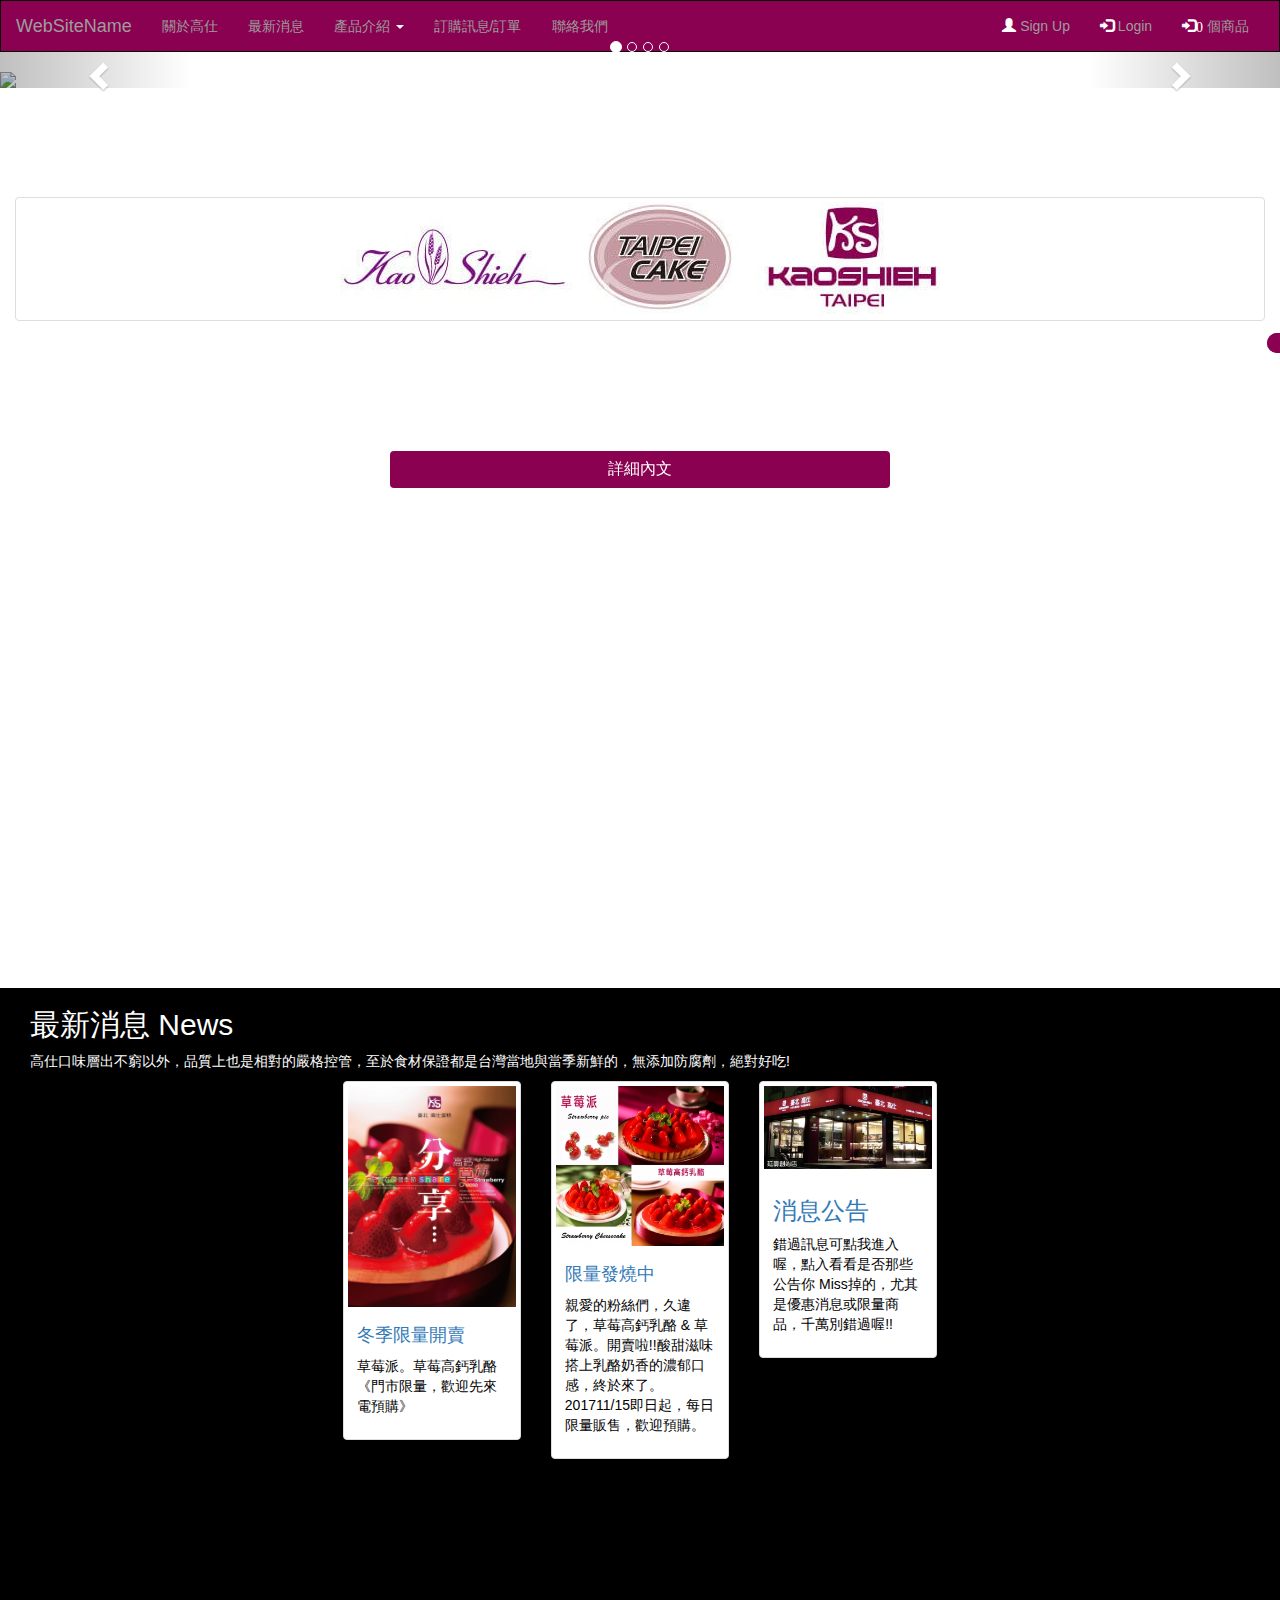
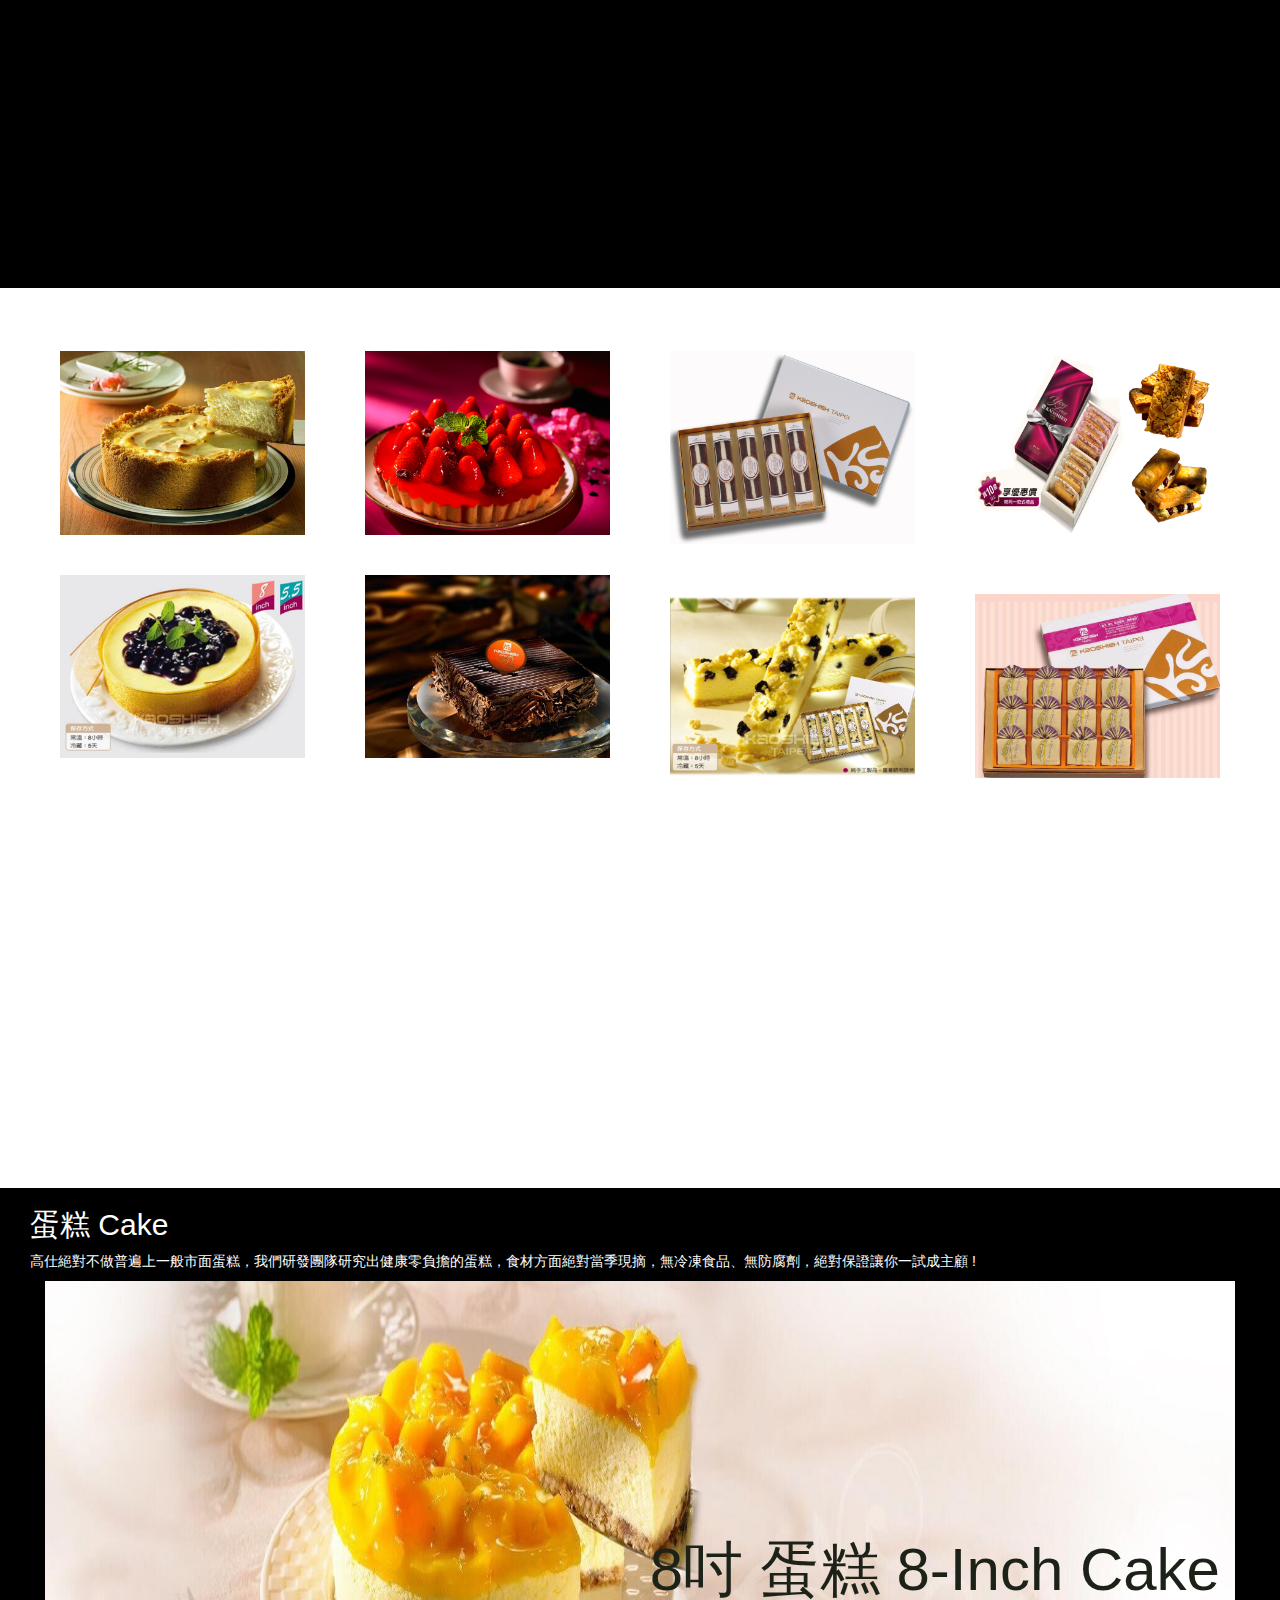
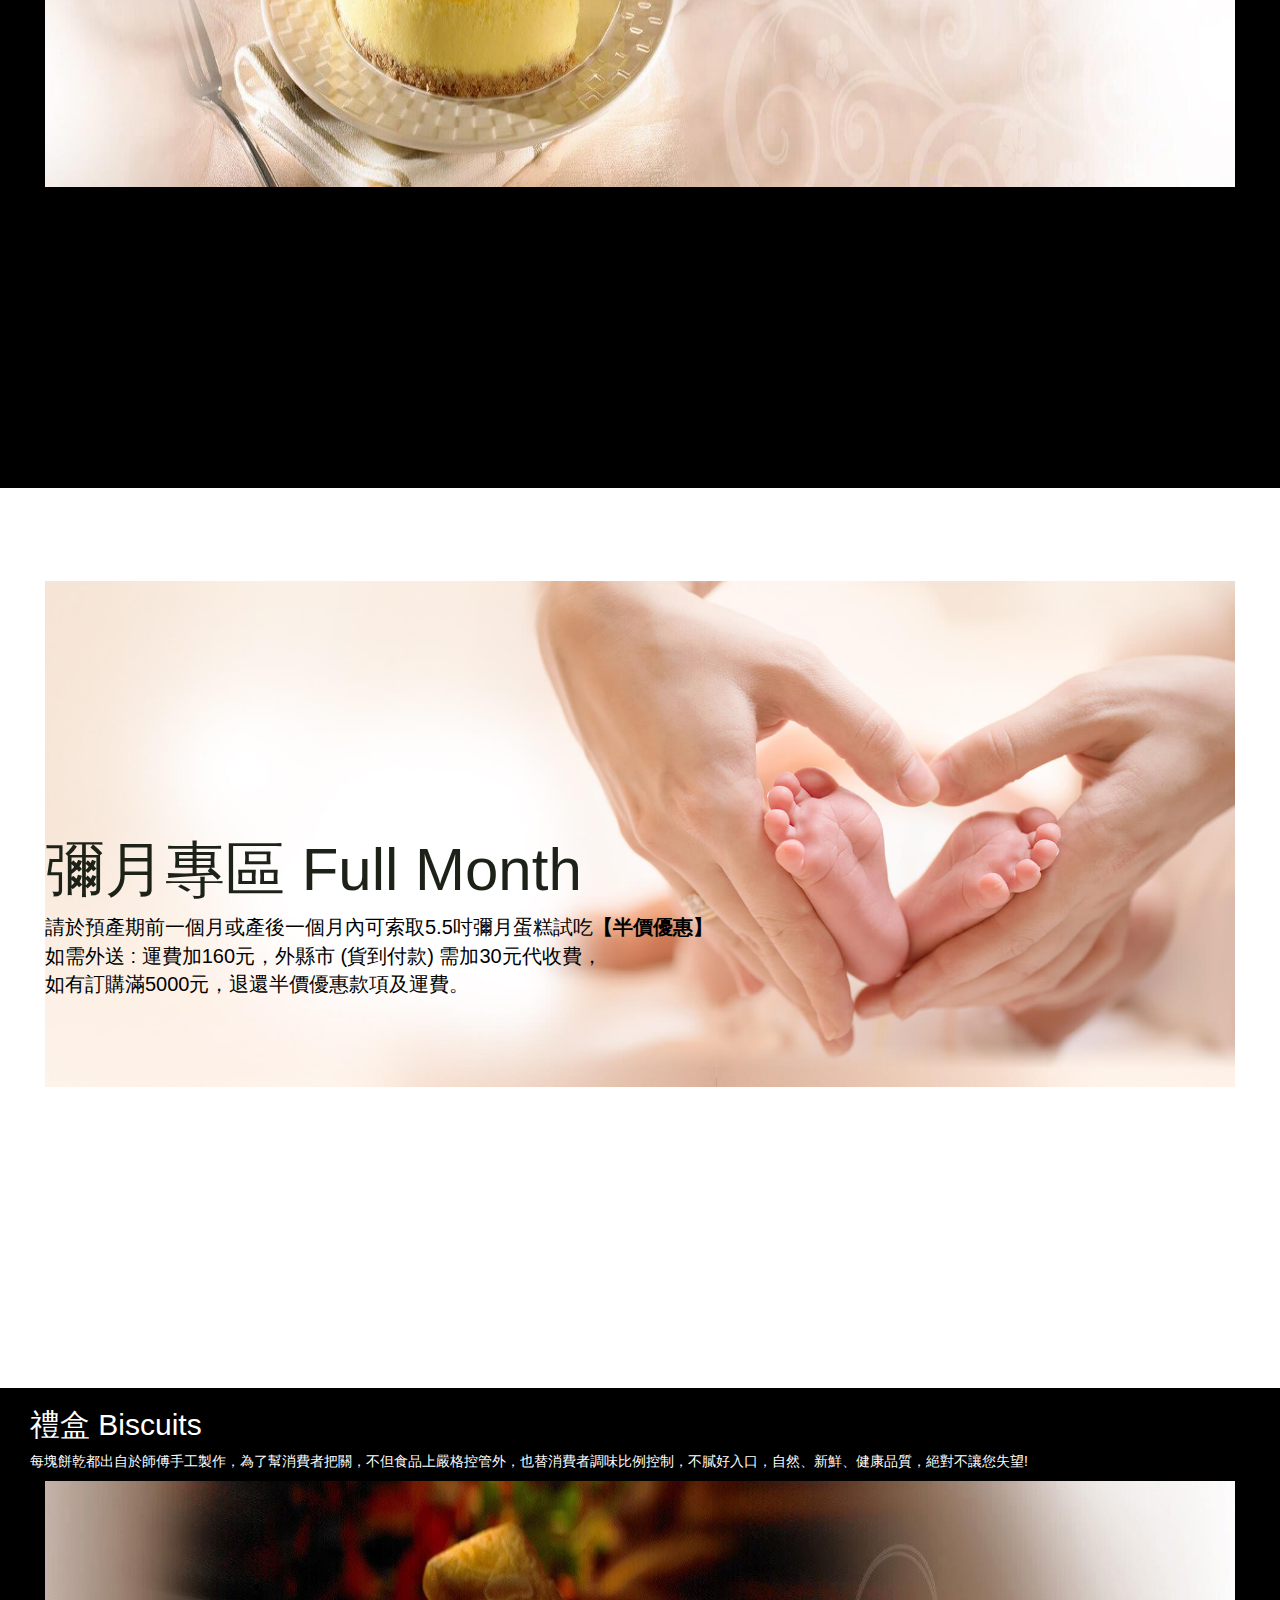
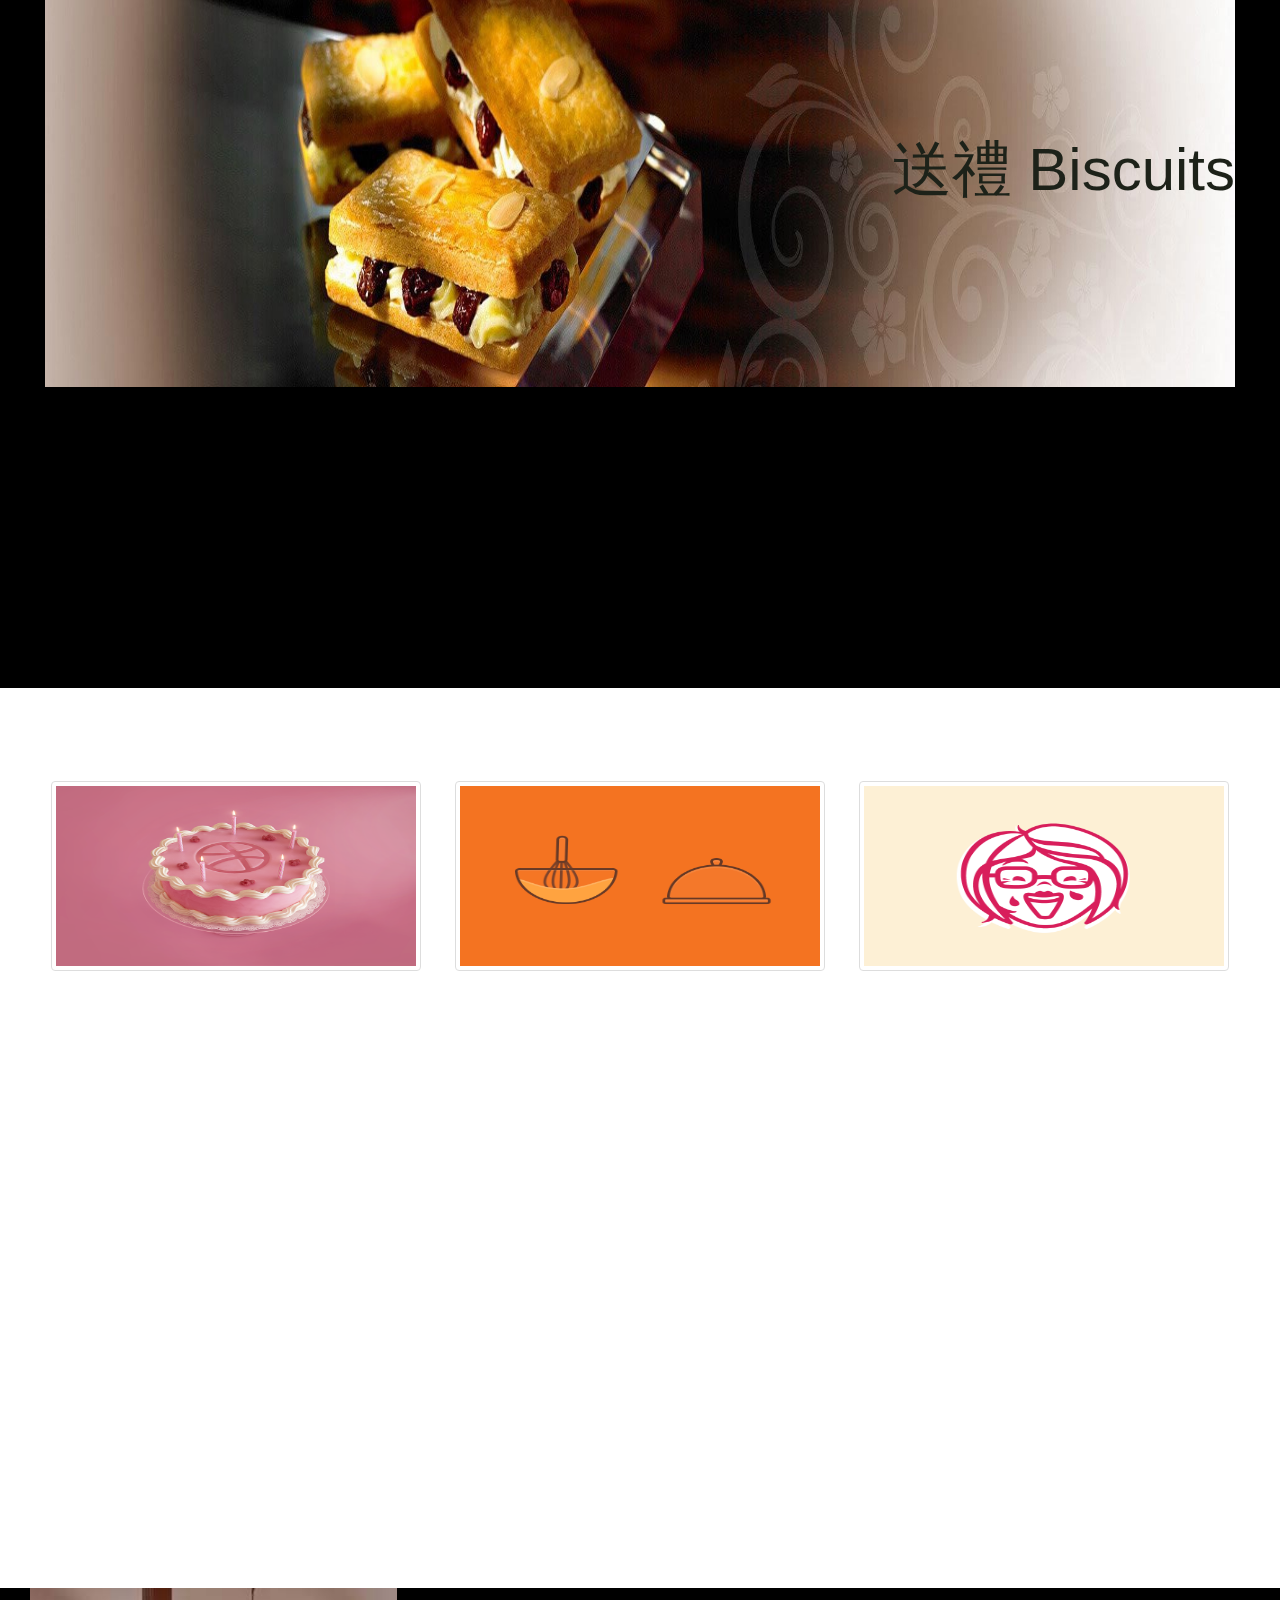
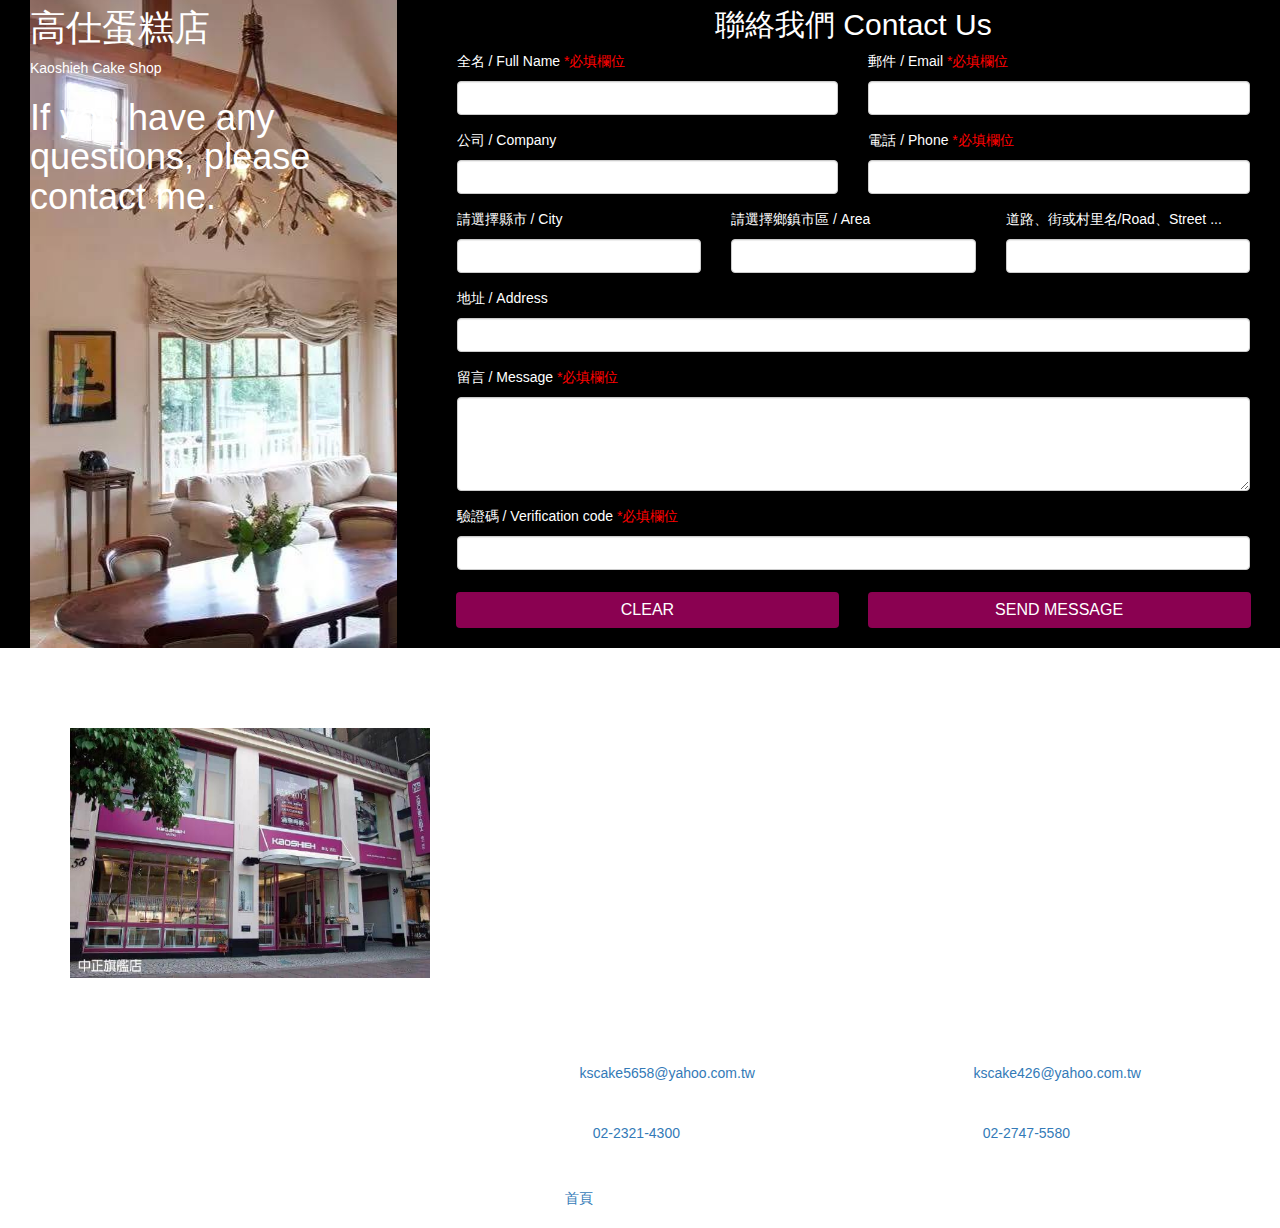
==== commit 02f3fbce: "The size of the tablet series is not adjusted, only for mobile phone users and computer users to wat" ====
--- a/k-kaoshieh-bakery/index.html
+++ b/k-kaoshieh-bakery/index.html
@@ -8,9 +8,9 @@
     <link rel="stylesheet" href="css/main.css">
     <!--media query-->
     <link rel="stylesheet" href="css/media.css">
-
     <title>k Kaoshieh Bakery</title>
 </head>
+
 <body data-spy="scroll" data-target=".navbar" data-offset="50">
     <div class="wrapper">
         <!--nav bar-->
@@ -50,33 +50,29 @@
                     </ul>
                 </div>
             </div>
-            <div class="blk" id="blk2"><!--social-icons-->
+            <div class="blk" id="blk2"><!--menu-icons-->
                 <div class="nomargin">
                     <a href="https://www.facebook.com/bootsnipp" target="_blank"><i class="fa fa-facebook-square fa-3x social-fb"></i></a>
                     <a href="https://twitter.com/bootsnipp" target="_blank"><i class="fa fa-twitter-square fa-3x social-tw"></i></a>
                     <a href="https://plus.google.com/+Bootsnipp-page" target="_blank"><i class="fa fa-google-plus-square fa-3x social-gp"></i></a>
                     <a href="mailto:wleejan982@hotmail.com" target="_blank"><i class="fa fa-envelope-square fa-3x social-em"></i></a>
-                    <!--id="social"-->
                 </div>
             </div>
         </nav>
         <!--nav bar end-->
 
         <!--marquee 跑馬燈-->
-        <div class="container-fluid col-xs-12 marquee-container">
+        <div class="container-fluid col-xs-12 marquee-container pandm">
             <div class="row" style="padding: 0; margin: 0;">
             <marquee class="marQuee col-xs-12">
                 <div class="doc-one">一號 臨時取貨或是隔日取貨、彌月蛋糕訂購，請直接電洽門市人員，將有專人為您服務。</div>
-                <div class="doc-one">二號 臨時取貨或是隔日取貨、彌月蛋糕訂購，請直接電洽門市人員，將有專人為您服務。</div>
-                <div class="doc-one">三號 臨時取貨或是隔日取貨、彌月蛋糕訂購，請直接電洽門市人員，將有專人為您服務。</div>
-                <div class="doc-one">四號 臨時取貨或是隔日取貨、彌月蛋糕訂購，請直接電洽門市人員，將有專人為您服務。</div>
             </marquee>
             </div>
         </div>
         <!--marquee 跑馬燈 end-->
 
         <!--slider-->
-        <div class="container-fluid slider-container">
+        <div class="container-fluid slider-container pandm">
             <div id="myCarousel" class="carousel slide" data-ride="carousel">
                 <!-- Indicators -->
                 <ol class="carousel-indicators">
@@ -137,8 +133,8 @@
         </div>
         <!--slider end-->
 
-        <!--section 內文文章介紹-->
-        <div id="section1" class="container-fluid section1-contact">
+        <!--section section1-關於高仕 KAOSHIEH-->
+        <div id="section1" class="container-fluid section1-contact parallax-one">
             <div class="col-xs-12">
                 <div class="row item">
                     <h2 style="text-align: left;">關於高仕 KAOSHIEH</h2>
@@ -150,36 +146,36 @@
                     </a>
                     <p>2007年初起由於網路團購盛行，高仕蛋糕更受到廣大網友青睞，<br>紛紛於部落格中發表對高仕蛋糕的喜愛與推崇，<br>使得高仕蛋糕成為網路團購熱門話題，也是人氣指數第一名，<br>這樣的鼓勵與支持也讓高仕蛋糕燃起『好還要更好』的信心，<br>以更新鮮、更自然、更健康的產品回饋廣大消費者。</p>
                     <div class="section-more">
-                        <button type="button" class="btn btn-link section-button">詳細內文</button>
+                        <button type="button" class="btn section-button">詳細內文</button>
                     </div>
                 </div>
             </div>
         </div>
         <div id="section2" class="container-fluid">
-            <h2 style="text-align: left;">最新消息 News</h2>
-            <p>高仕口味層出不窮以外，品質上也是相對的嚴格控管，至於食材保證都是台灣當地與當季新鮮的，無添加防腐劑，絕對好吃!</p>
-            <div class="row section-row">
-                <div class="col-xs-12 col-xs-offset-0 col-sm-2 col-sm-offset-3">
+            <h2 class="col-xs-12" style="text-align: left;">最新消息 News</h2>
+            <p class="col-xs-12">高仕口味層出不窮以外，品質上也是相對的嚴格控管，至於食材保證都是台灣當地與當季新鮮的，無添加防腐劑，絕對好吃!</p>
+            <div class="row section-row col-xs-12 pandm">
+                <div class="col-xs-4 col-xs-offset-0 col-sm-2 col-sm-offset-3">
                     <div class="item thumbnail">
-                        <a href="#"><img src="images/index/news_strawberry_3.jpg" alt="Fjords" style="width:100%"></a>
+                            <a href="#"><img src="images/index/news_strawberry_3.jpg" alt="Fjords"></a>
                         <div class="caption">
                             <a href="#"><h4>冬季限量開賣</h4></a>
                             <p>草莓派。草莓高鈣乳酪《門市限量，歡迎先來電預購》</p>
                         </div>
                     </div>
                 </div>
-                <div class="col-xs-12 col-sm-2">
+                <div class="col-xs-4 col-sm-2 section1-news-txt">
                     <div class="item thumbnail">
-                        <a href="#"><img src="images/index/news_strawberry_2.jpg" alt="Fjords" style="width:100%"></a>
+                        <a href="#"><img src="images/index/news_strawberry_2.jpg" alt="Fjords"></a>
                         <div class="caption">
                             <a href="#"><h4>限量發燒中</h4></a>
                             <p>親愛的粉絲們，久違了，草莓高鈣乳酪 & 草莓派。開賣啦!!酸甜滋味搭上乳酪奶香的濃郁口感，終於來了。<br>201711/15即日起，每日限量販售，歡迎預購。</p>
                         </div>
                     </div>
                 </div>
-                <div class="col-xs-12 col-sm-2">
+                <div class="col-xs-4 col-sm-2 section1-news-txt">
                     <div class="item thumbnail">
-                        <a href="#"><img src="images/index/front_01.jpg" alt="Fjords" style="width:100%"></a>
+                        <a href="#"><img src="images/index/front_01.jpg" alt="Fjords"></a>
                         <div class="caption">
                             <a href="#"><h3>消息公告</h3></a>
                             <p>錯過訊息可點我進入喔，點入看看是否那些公告你 Miss掉的，尤其是優惠消息或限量商品，千萬別錯過喔!!</p>
@@ -188,10 +184,10 @@
                 </div>
             </div>
         </div>
-        <div id="section3" class="container-fluid">
+        <div id="section3" class="container-fluid parallax-three">
             <h2 class="col-xs-12" style="text-align: left;">產品介紹 Product</h2>
             <div class="container-fluid">
-                <div class="row section-row">
+                <div class="row section-row pandm">
                     <div class="col-xs-12 col-md-6">
                         <div class="row ">
                             <div class="col-xs-12 col-md-6 row-pdt">
@@ -259,7 +255,7 @@
             <h2 class="col-xs-12" style="text-align: left;">蛋糕 Cake</h2>
             <p class="col-xs-12">高仕絕對不做普遍上一般市面蛋糕，我們研發團隊研究出健康零負擔的蛋糕，食材方面絕對當季現摘，無冷凍食品、無防腐劑，絕對保證讓你一試成主顧&nbsp;!</p>
             <div class="container-fluid">
-                <div class="row section-row col-xs-12">
+                <div class="row section-row col-xs-12 pandm">
                     <div class="col-xs-12">
                         <div class="row">
                             <div class="col-xs-12">
@@ -277,11 +273,11 @@
                 </div>
             </div>
         </div>
-        <div id="section32" class="container-fluid">
+        <div id="section32" class="container-fluid parallax-Thirty-two">
             <h2 class="col-xs-12" style="text-align: left;">彌月專區 Full Month</h2>
-            <p class="col-xs-12">彌月蛋糕<b>『試吃活動』</b>進行中~&nbsp;請孕媽咪傳真媽媽手冊內容請註明:<b>姓名、電話、收貨地址、寶貝預產期</b>，&nbsp;歡迎蒞臨各分店試吃&nbsp;。</p>
+            <p class="col-xs-12 section32-p-txt">彌月蛋糕<b>『試吃活動』</b>進行中~&nbsp;請孕媽咪傳真媽媽手冊內容請註明:<b>姓名、電話、收貨地址、寶貝預產期</b>，&nbsp;歡迎蒞臨各分店試吃&nbsp;。</p>
             <div class="container-fluid">
-                <div class="row section-row col-xs-12">
+                <div class="row section-row col-xs-12 pandm">
                     <div class="col-xs-12">
                         <div class="row">
                             <div class="col-xs-12">
@@ -293,11 +289,9 @@
                                         </a>
                                     </div>
                                     <div class="item-txt-pdt">
-                                        請於預產期前一個月或產後一個月內可索取5.5吋彌月蛋糕試吃<b>【半價優惠】</b>
-                                        <br>
-                                        如需外送 : 運費加160元，外縣市 (貨到付款) 需加30元代收費，
-                                        <br>
-                                        如有訂購滿5000元，退還半價優惠款項及運費。
+                                        <p>
+                                            請於預產期前一個月或產後一個月內可索取5.5吋彌月蛋糕試吃<b>【半價優惠】</b><br>如需外送 : 運費加160元，外縣市 (貨到付款) 需加30元代收費，<br>如有訂購滿5000元，退還半價優惠款項及運費。
+                                        </p>
                                     </div>
                                 </div>
                             </div>
@@ -310,7 +304,7 @@
             <h2 class="col-xs-12" style="text-align: left;">禮盒 Biscuits</h2>
             <p class="col-xs-12">每塊餅乾都出自於師傅手工製作，為了幫消費者把關，不但食品上嚴格控管外，也替消費者調味比例控制，不膩好入口，自然、新鮮、健康品質，絕對不讓您失望!</p>
             <div class="container-fluid">
-                <div class="row section-row col-xs-12">
+                <div class="row section-row col-xs-12 pandm">
                     <div class="col-xs-12">
                         <div class="row">
                             <div class="col-xs-12">
@@ -328,7 +322,7 @@
                 </div>
             </div>
         </div>
-        <div id="section4" class="container-fluid col-xs-12">
+        <div id="section4" class="container-fluid col-xs-12 parallax-four">
             <h2 class="col-xs-12" style="text-align: left;">訂購訊息 Message/訂單 Order</h2>
             <p class="col-xs-12">可先去訂購流說明了解詳細狀況，以便購物過程中因未了解而出現問題，便於訂購商品，快去瞧瞧 GO~~~&nbsp;!</p>
             <div class="container-fluid section4-container-fluid">
@@ -344,7 +338,7 @@
                                 <figcaption>
                                     <h3>訂購說明</h3>
                                     <span>Ordering instructions</span>
-                                    <a href="#" class="btn_hover" style="background-color: #94326b;">button</a>
+                                    <a href="#" class="btn_hover" style="">button</a>
                                 </figcaption>
                             </figure>
                         </li>
@@ -360,7 +354,7 @@
                                     <div class="container-fluid">
                                         <span>Order download</span>
                                         <div class="row" style="padding: 0; margin: 0;">
-                                            <div class="col-xs-12 col-md-4" style="width: 33.333333%; height: 148px;">
+                                            <div class="col-xs-12 col-md-4" style="width: 33.333333%; height: 150px;">
                                                 <div class="row">
                                                     <h3 style="text-align: center;">PDF File</h3>
                                                     <a href="#" style="margin-left: 20px;">
@@ -368,7 +362,7 @@
                                                     </a>
                                                 </div>
                                             </div>
-                                            <div class="col-xs-12 col-md-4" style="width: 33.333333%; height: 148px;">
+                                            <div class="col-xs-12 col-md-4" style="width: 33.333333%; height: 150px;">
                                                 <div class="row item">
                                                     <h3 style="text-align: center;">JPG File</h3>
                                                     <a href="#" style="margin-left: 20px;">
@@ -376,7 +370,7 @@
                                                     </a>
                                                 </div>
                                             </div>
-                                            <div class="col-xs-12 col-md-4" style="width: 33.333333%; height: 148px;">
+                                            <div class="col-xs-12 col-md-4" style="width: 33.333333%; height: 170px;">
                                                 <div class="row item">
                                                     <h3 style="text-align: center;">PDF File</h3>
                                                     <a href="#" style="margin-left: 20px;">
@@ -419,32 +413,32 @@
                 </div>
             </div>
         </div>
-        <div id="section5" class="container-fluid">
-            <div class="container-fluid section5-container-fluid">
-                <div class="row" style="margin: 0;">
-                    <div class="col-xs-12 col-md-4"  style="height: 660px;">
-                        <div class="item sidebar col-xs-12">
+        <div id="section5" class="container-fluid pandm">
+            <div class="container-fluid pandm">
+                <div class="row pandm">
+                    <div class="col-xs-12 col-md-4">
+                        <div class="item sidebar col-xs-12 pandm">
                             <div class="container-fluid">
-                                <div class="row row-cakeShop" style="padding: 0; margin: 0;">
+                                <div class="row row-cakeShop pandm">
                                     <h1>高仕蛋糕店</h1>
                                     <span>Kaoshieh Cake Shop</span>
                                     <h1>If you have any <br>questions, please<br> contact me.</h1>
-                                    <div class="Icon">
-                                        <div class="icon-display">
-                                            <i class="fa fa-arrow-right fa-4x" aria-hidden="true"></i>
-                                        </div>
-                                        <div class="icon-closed">
-                                            <i class="fa fa-arrow-left fa-4x" aria-hidden="true"></i>
-                                        </div>
-                                    </div>
-                                </div>
-                            </div>
-                        </div>
-                    </div>
-                    <div class="col-xs-12 col-md-8">
-                        <div class="item sidebar">
-                            <div class="row" style="padding: 0; margin: 0;">
-                                <div class="title-contact col-xs-12" style="text-align: center;">
+                                    <!--<div class="Icon">-->
+                                        <!--<div class="icon-display"x>-->
+                                            <!--<i class="fa fa-arrow-right fa-4x" aria-hidden="true"></i>-->
+                                        <!--</div>-->
+                                        <!--<div class="icon-closed">-->
+                                            <!--<i class="fa fa-arrow-left fa-4x" aria-hidden="true"></i>-->
+                                        <!--</div>-->
+                                    <!--</div>-->
+                                </div>
+                            </div>
+                        </div>
+                    </div>
+                    <div class="col-xs-12 col-md-8 pandm">
+                        <div class="item sidebar pandm">
+                            <div class="row pandm">
+                                <div class="title-contact col-xs-12 pandm" style="text-align: center;">
                                     <h2>聯絡我們 Contact Us</h2>
                                 </div>
                                 <form method="post" role="form">
@@ -489,13 +483,13 @@
                                             <p class="required">驗證碼 / Verification code</p>
                                             <input type="text" name="name" class="form-input-text form-control"  required="required">
                                         </div>
-                                        <div class="container-fluid col-xs-12">
-                                            <div class="row">
-                                                <div class="clear-button bottom-margin col-xs-6" style="text-align: right;">
-                                                    <button type="submit" class="btn btn-clear clear-msg">CLEAR</button>
+                                        <div class="container-fluid col-xs-12 pandm btn-form">
+                                            <div class="row col-xs-12 pandm">
+                                                <div class="col-xs-6 clear-button bottom-margin bottom-margin-clear col-xs-6" style="padding: 0;">
+                                                    <button type="submit" class="btn btn-clear clear-msg btn-sub">CLEAR</button>
                                                 </div>
-                                                <div class="send-button bottom-margin  col-xs-6" style="text-align: left;">
-                                                    <button type="submit" class="btn btn-send send-msg">SEND MESSAGE</button>
+                                                <div class="col-xs-6 send-button bottom-margin bottom-margin-send col-xs-6" style="padding: 0;">
+                                                    <button type="submit" class="btn btn-send send-msg btn-sub">SEND MESSAGE</button>
                                                 </div>
                                             </div>
                                         </div>
@@ -508,10 +502,10 @@
             </div>
         </div>
 
-        <!--section end 1~4 內文文章介紹-->
+        <!--section end 1~5 內文文章介紹-->
     </div><!--wrapper end-->
 
-    <footer class="container-fluid text-center bg-6">
+    <footer class="container-fluid text-center bg-6 parallax-footer">
         <div class="container">
             <div class="row"><!-- row -->
 <!--1-->
--- a/k-kaoshieh-bakery/css/main.css
+++ b/k-kaoshieh-bakery/css/main.css
@@ -4,7 +4,11 @@
     list-style: none;
     text-decoration: none;
     box-sizing: border-box;
+    color: #fff;
     /*outline: 1px solid #BB0000;*/
+}
+h2{
+    color: #fff;
 }
 /*訂購訊息vs訂單下載 #1*/
 *, *:after, *:before {
@@ -15,21 +19,19 @@
 body {
     position: relative;
 }
-.wrapper{
-    /*background-color: #000;*/
-}
-
 /*nav bar*/
 .navbar{
     margin-bottom:0;
+    background-color: #8a0151;
+    border-radius: 0;
 }
 .affix{
     top: 0;
     width: 100%;
     -webkit-transition: all .5s ease-in-out;
     transition: all .5s ease-in-out;
-    background-color: #F44336;
-    border-color: #F44336;
+    background-color: #8a0151;
+    border-color: #8a0151;
     z-index: 99;
 }
 .affix a {
@@ -41,15 +43,15 @@
 .affix-top a {
     padding: 15px !important;
 }
-.container-fluid{
-    padding: 0;
-}
+/*.container-fluid{*/
+    /*padding: 0;*/
+/*}*/
 .affix + .container-fluid {
     padding-top: 95px;
 }
-.dropdown-menu > li > a:hover{
-    background-color: #4b525b;
-}
+/*.dropdown-menu > li > a:hover{*/
+    /*background-color: #4b525b;*/
+/*}*/
 /*nav bar end*/
 
 /*news marquee跑馬燈*/
@@ -59,11 +61,10 @@
 .marQuee{
     overflow:hidden;
     width:100%;
-    background-color:pink;
+    background-image: url("https://static.pexels.com/photos/1946/purple-abstract-haze-blur.jpg");
 }
 .doc-one{
     display:inline-block;
-    border:1px solid;
     width:100%;
 }
 
@@ -77,18 +78,74 @@
 /*slider end*/
 
 /*section 內文文章介紹*/
-#section1 {padding-top:0;min-height:100vh;color: #fff; background-color: #ff0019;}
-#section2 {padding-top:0;min-height:100vh;color: #fff; background-color: #ffa00f;}
-#section3 {padding-top:0;min-height:100vh;color: #fff; background-color: #feff12;}
-#section31 {padding-top:0;min-height:100vh;color: #fff; background-color: #32ff0a;}
-#section32 {padding-top:0;min-height:100vh;color: #fff; background-color: #1cdaff;}
-#section33 {padding-top:0;min-height:100vh;color: #fff; background-color: #2b39ff;}
-#section4 {padding-top:0;min-height:100vh;color: #fff; background-color: #f223ff;}
-#section5 {padding-top:0;min-height:100vh;color: #fff; background-color: #814f15;}
-footer {padding-top:10px;min-height:100vh;color: #fff; background-color: #376b6e;}
-
-.section-row{
-    margin: 0;
+#section1 {padding-top:0;min-height:100vh;color: #000; background-color: #fff;}
+.parallax-one {
+    /* The image used */
+    background-image: url("https://static.pexels.com/photos/1946/purple-abstract-haze-blur.jpg");
+    /* Set a specific height */
+    min-height: 500px;
+
+    /* Create the parallax scrolling effect */
+    background-attachment: fixed;
+    background-position: center;
+    background-repeat: no-repeat;
+    background-size: cover;
+}
+#section2 {padding-top:0;min-height:100vh;color: #fff; background-color: #000;}
+#section3 {padding-top:0;min-height:100vh;color: #000; background-color: #fff;}
+.parallax-three {
+    /* The image used */
+    background-image: url("https://static.pexels.com/photos/1946/purple-abstract-haze-blur.jpg");
+    /* Set a specific height */
+    min-height: 500px;
+
+    /* Create the parallax scrolling effect */
+    background-attachment: fixed;
+    background-position: center;
+    background-repeat: no-repeat;
+    background-size: cover;
+}
+#section31 {padding-top:0;min-height:100vh;color: #fff; background-color: #000;}
+#section32 {padding-top:0;min-height:100vh;color: #000; background-color: #fff;}
+.parallax-Thirty-two {
+    /* The image used */
+    background-image: url("https://static.pexels.com/photos/1946/purple-abstract-haze-blur.jpg");
+    /* Set a specific height */
+    min-height: 500px;
+
+    /* Create the parallax scrolling effect */
+    background-attachment: fixed;
+    background-position: center;
+    background-repeat: no-repeat;
+    background-size: cover;
+}
+#section33 {padding-top:0;min-height:100vh;color: #fff; background-color: #000;}
+#section4 {padding-top:0;min-height:100vh;color: #000; background-color: #fff;}
+.parallax-four {
+    /* The image used */
+    background-image: url("https://static.pexels.com/photos/1946/purple-abstract-haze-blur.jpg");
+    /* Set a specific height */
+    min-height: 500px;
+
+    /* Create the parallax scrolling effect */
+    background-attachment: fixed;
+    background-position: center;
+    background-repeat: no-repeat;
+    background-size: cover;
+}
+#section5 {padding-top:0;min-height:100vh;color: #fff; background-color: #000;}
+footer {padding-top:10px;min-height:100vh;color: #000; background-color: #fff;}
+.parallax-footer {
+    /* The image used */
+    background-image: url("https://static.pexels.com/photos/1946/purple-abstract-haze-blur.jpg");
+    /* Set a specific height */
+    min-height: 500px;
+
+    /* Create the parallax scrolling effect */
+    background-attachment: fixed;
+    background-position: center;
+    background-repeat: no-repeat;
+    background-size: cover;
 }
 
 /*row-section1*/
@@ -100,23 +157,19 @@
     height: 80px;
 }
 .section-button{
-    width:15%;
+    width:40%;
     background-color: #8a0151;
     font-size: 16px;
-    padding: 8px;
-    color: #fff;
 }
 .section-button:hover{
     background-color: #94326b;
-    color: #fff;
 }
 .item-section1_two>.images_shop>img{
     width:100px;
 }
-
 /*row-section2*/
-.section2-news{
-    margin: 0;
+#section2 .caption p{
+    color: #000;
 }
 /*row-section3*/
 .item-img{
@@ -132,7 +185,7 @@
     z-index:2;
     margin-top:-250px;
     font-size: 60px;
-    color: #91848e;
+    color: #1d2219;
     text-align: right;
 }
 /*row-section3-1(31)*/
@@ -145,19 +198,21 @@
 }
 .item-txt-pdt{
     text-align: left;
-    color: #91848e;
+    color: #1d2219;
     font-size: 20px;
 }
+.item-txt-pdt p {
+    color: #000;
+}
+.item-txt-pdt b{
+    color: #000;
+}
 /*row-section3-3(33)*/
-#section33 .text-name h4{
-
-}
-
 /*row-section4*/
 
 /*第一層 訂購訊息vs訂單下載 #2*/
 .section4-container-fluid{
-    padding-top: 50px;
+    /*padding-top: 50px;*/
 }
 @media screen and (max-width: 25em) {
     .np-icon span {
@@ -165,21 +220,19 @@
     }
 }
 .grid {
-     /*padding: 20px 20px 100px 20px;*/
-     /*max-width: 1200px;*/
      margin: 0 auto;
      list-style: none;
      text-align: center;
  }
 .grid li {
     display: inline-block;
-    width: 440px;
-    margin: 0;
+    width: 400px;
+    /*margin: 0;*/
     text-align: left;
     position: relative;
 }
 .grid figure {
-    position: relative;
+    /*position: relative;*/
 }
 .grid figure > div {
     width: 100%;
@@ -191,10 +244,10 @@
 /* 第二層 hover隱藏 */
 .grid figcaption {
     position: absolute;
-    top: 0;
-    left: 0;
-    padding: 20px;
-    background: rebeccapurple;
+    /*top: 0;*/
+    /*left: 0;*/
+    padding: 9px;
+    background: #ffd7c6;
     color: #ed4e6e;
 }
 .grid figcaption h3 {
@@ -207,10 +260,11 @@
 .grid figcaption a {
     text-align: center;
     padding: 5px 10px;
-    border-radius: 2px;
-    display: inline-block;
-    background: #31a7c4;
-    color: #fff;
+    /*border-radius: 2px;*/
+    /*display: inline-block;*/
+    /*background: #31a7c4;*/
+    color: #fff;
+    background-color: #94326b;
 }
 
 /* Caption animation */
@@ -270,6 +324,7 @@
     -moz-transition: -moz-transform 0.4s, opacity 0.1s;
     transition: transform 0.4s, opacity 0.1s;
 }
+/*訂購訊息(訂單)button*/
 .ca-style figcaption a {
     position: absolute;
     bottom: 20px;
@@ -300,16 +355,42 @@
 }
 
 /*row-section5*/
+.pandm{
+    padding: 0;
+    margin: 0;
+}
 .row-cakeShop{
     background-image: url(../images/index/cakeShop.png);
     width: 100%;
     min-height: 660px;
 }
 /*<div class="col-xs-12 col-md-4">*/
+.btn-form{
+    padding: 0.8% 0 0 0;
+}
+.btn-sub{
+    width:93%;
+    background-color: #8a0151;
+    font-size: 16px;
+    color: #fff;
+}
+.btn-sub:hover{
+    background-color: #94326b;
+    color: #fff;
+}
 /*<div class="col-xs-12 col-md-8">*/
 .required:after {
     content: " *必填欄位";
     color: red;
+}
+.bottom-margin{
+    text-align: center;
+}
+.bottom-margin-clear{
+
+ }
+.bottom-margin-send{
+
 }
 /*section footer end 內文文章介紹*/
 
@@ -321,7 +402,7 @@
     transition: 400ms;
     top: 37%;  /*設置垂直位置*/
     z-index: 100;
-    background-color: #ffc9d3;
+    background-color: #8a0151;
     border-radius: 15px 0 0 15px;
 }
 .blk:hover{  /*當滑鼠移至此區塊時，伸縮區塊*/
@@ -336,7 +417,7 @@
 }
 /*floating menu right*/
 .nomargin{
-    background-color: #ffc9d3;
+    background-color: #8a0151;
     width: 20%;
     border-radius: 15px 0 0 15px;
 }--- a/k-kaoshieh-bakery/css/media.css
+++ b/k-kaoshieh-bakery/css/media.css
@@ -5,21 +5,65 @@
 。col - lg - $大型設備大型桌面1200px及以上
 */
 *{
-    outline: 1px solid #BB0000;
+    /*outline: 1px solid #BB0000;*/
 }
  /*Extra small devices (portrait phones, less than 576px)額外的小設備（肖像手機，小於576px）*/
 @media (max-width: 575px) {
     /*版面*/
-    #section1 {padding-top:0;max-width:100vh;min-height:100vh;color: #fff; background-color: #ff0019;}
+    #section1 {
+        padding-top:0;
+        max-width:100vh;
+        min-height:100vh;
+    }
+    /*#section5*/
+    #section5{
+        padding: 0 0 5% 0;
+    }
+    .btn-form{
+        padding: 3% 0 0 0;
+    }
+    .btn-sub{
+        width:88%;
+    }
+    /*navbar*/
+    /*footer內右邊側邊欄位 (關鍵字)float menu*/
+    .blk {
+        position: fixed;  /*固定在網頁上不隨卷軸移動，若要隨卷軸移動用absolute 固定位置fixed*/
+        width: 23%;
+        right: -20%;  /*設-100置水平位置，依所放的內容多寡需要自行手動調整*/
+        transition: 400ms;
+        top: 37%;  /*設置垂直位置*/
+        z-index: 100;
+        background-color: #ffc9d3;
+    }
+    .blk:hover{  /*當滑鼠移至此區塊時，伸縮區塊*/
+        width: 14%;
+        right: 0.2%;
+        z-index: 100;
+    }
+    .blk3 {
+        position: fixed;
+        margin-top: 10px;
+    }
+    /*floating menu right*/
+    .nomargin{
+        background-color: #ffc9d3;
+        width: 20%;
+        border-radius: 15px 0 0 15px;
+    }
     /*跑馬燈*/
     .marQuee{
         width: 100%;
     }
-    /*關於高仕*/
+    /*row-section(31、32、33)*/
+    /*關於高仕 KAOSHIEH*/
+    .section-button{
+        width: 100%;
+    }
     .thumbnail .images_logo img{
         width: 100%;
     }
-    /*產品介紹*/
+    /*產品介紹 Product*/
     .row-pdt{
         width: 50%;
         float: left;
@@ -27,15 +71,15 @@
     /*蛋糕*/
     .item >.item-img-pdt{
         width: 100%;
-        height: 100px;
+        height: 230px;
     }
     .item >.text-name >a >h4 {
         font-size: 20px;
-        margin:-50px 0 0 0;
+        margin: -100px 0 0 0;
     }
     /*彌月專區*/
-    .item >.item-txt-pdt{
-        /*padding-top: 30px; !*用推的可以運用空間做微調，把空間讓出來。*!*/
+    .item >.item-txt-pdt p{
+        margin-top: 20%;
     }
     /*禮盒*/
 
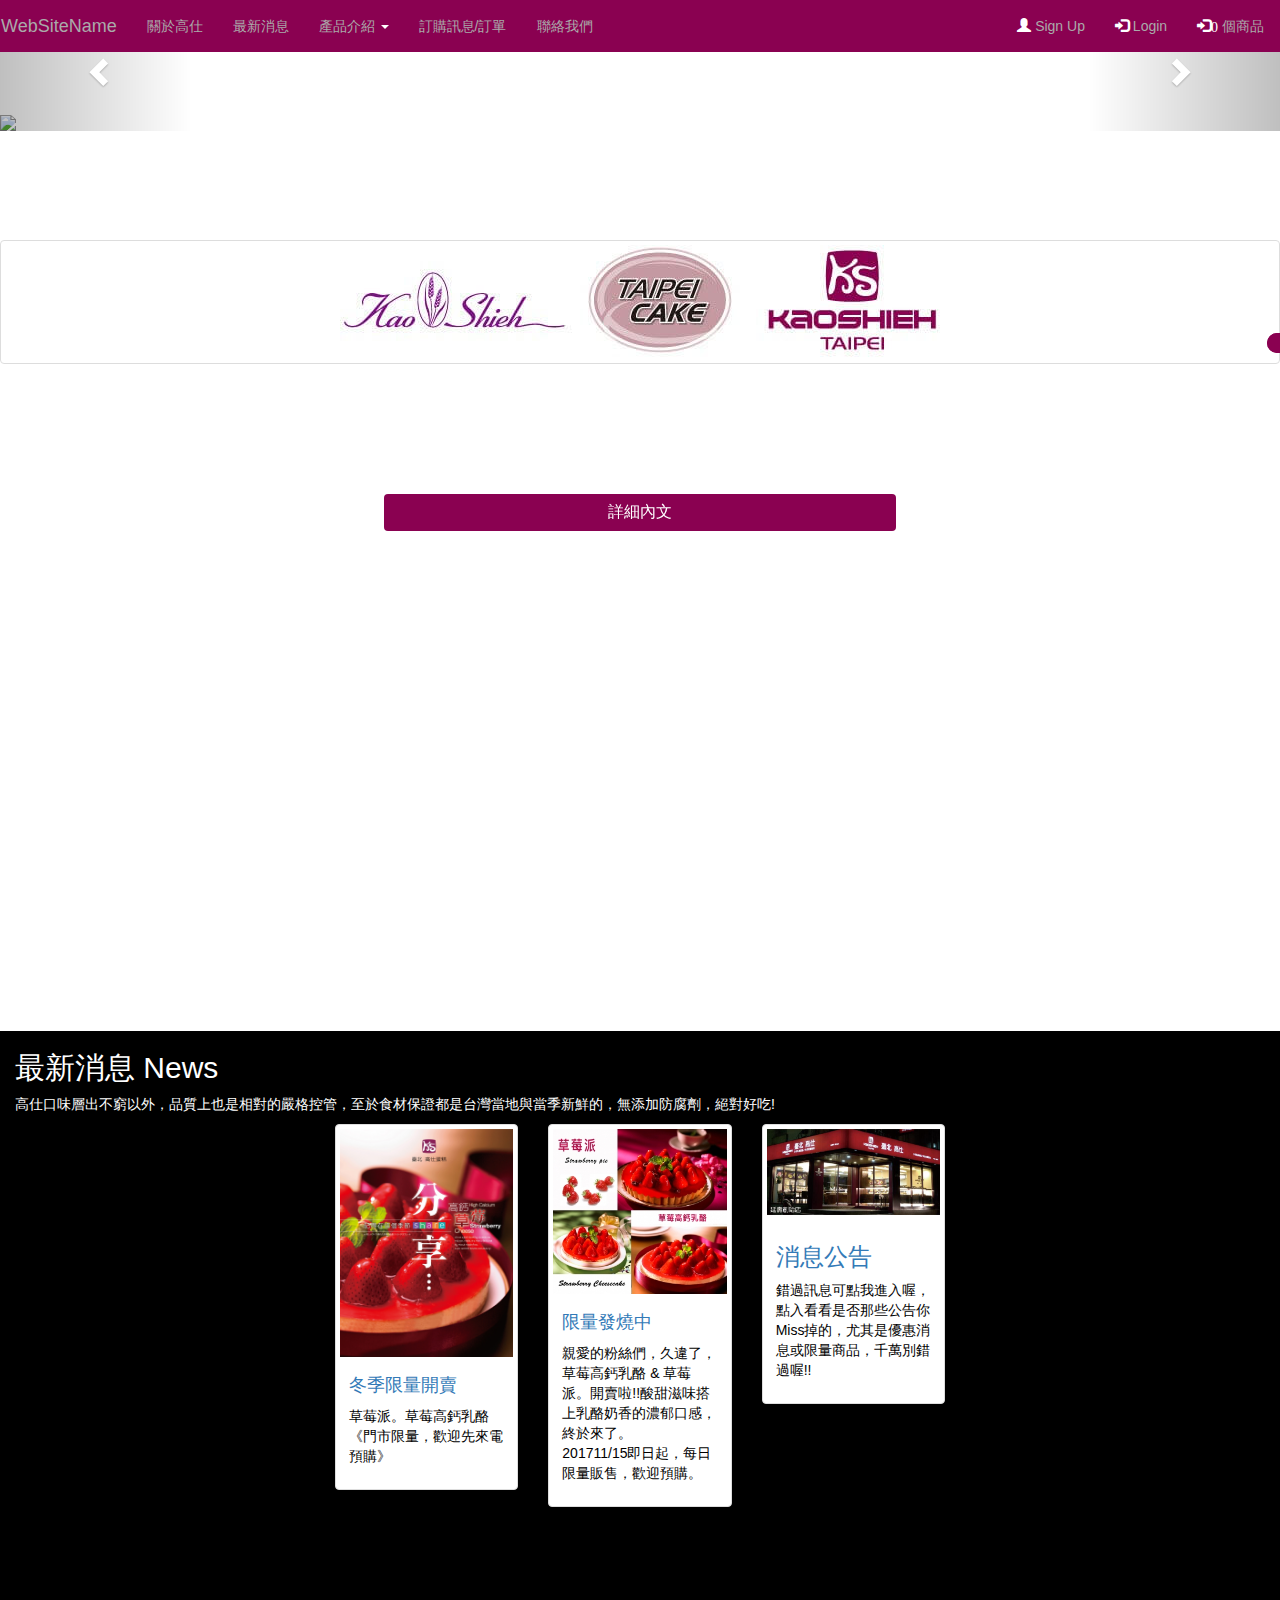
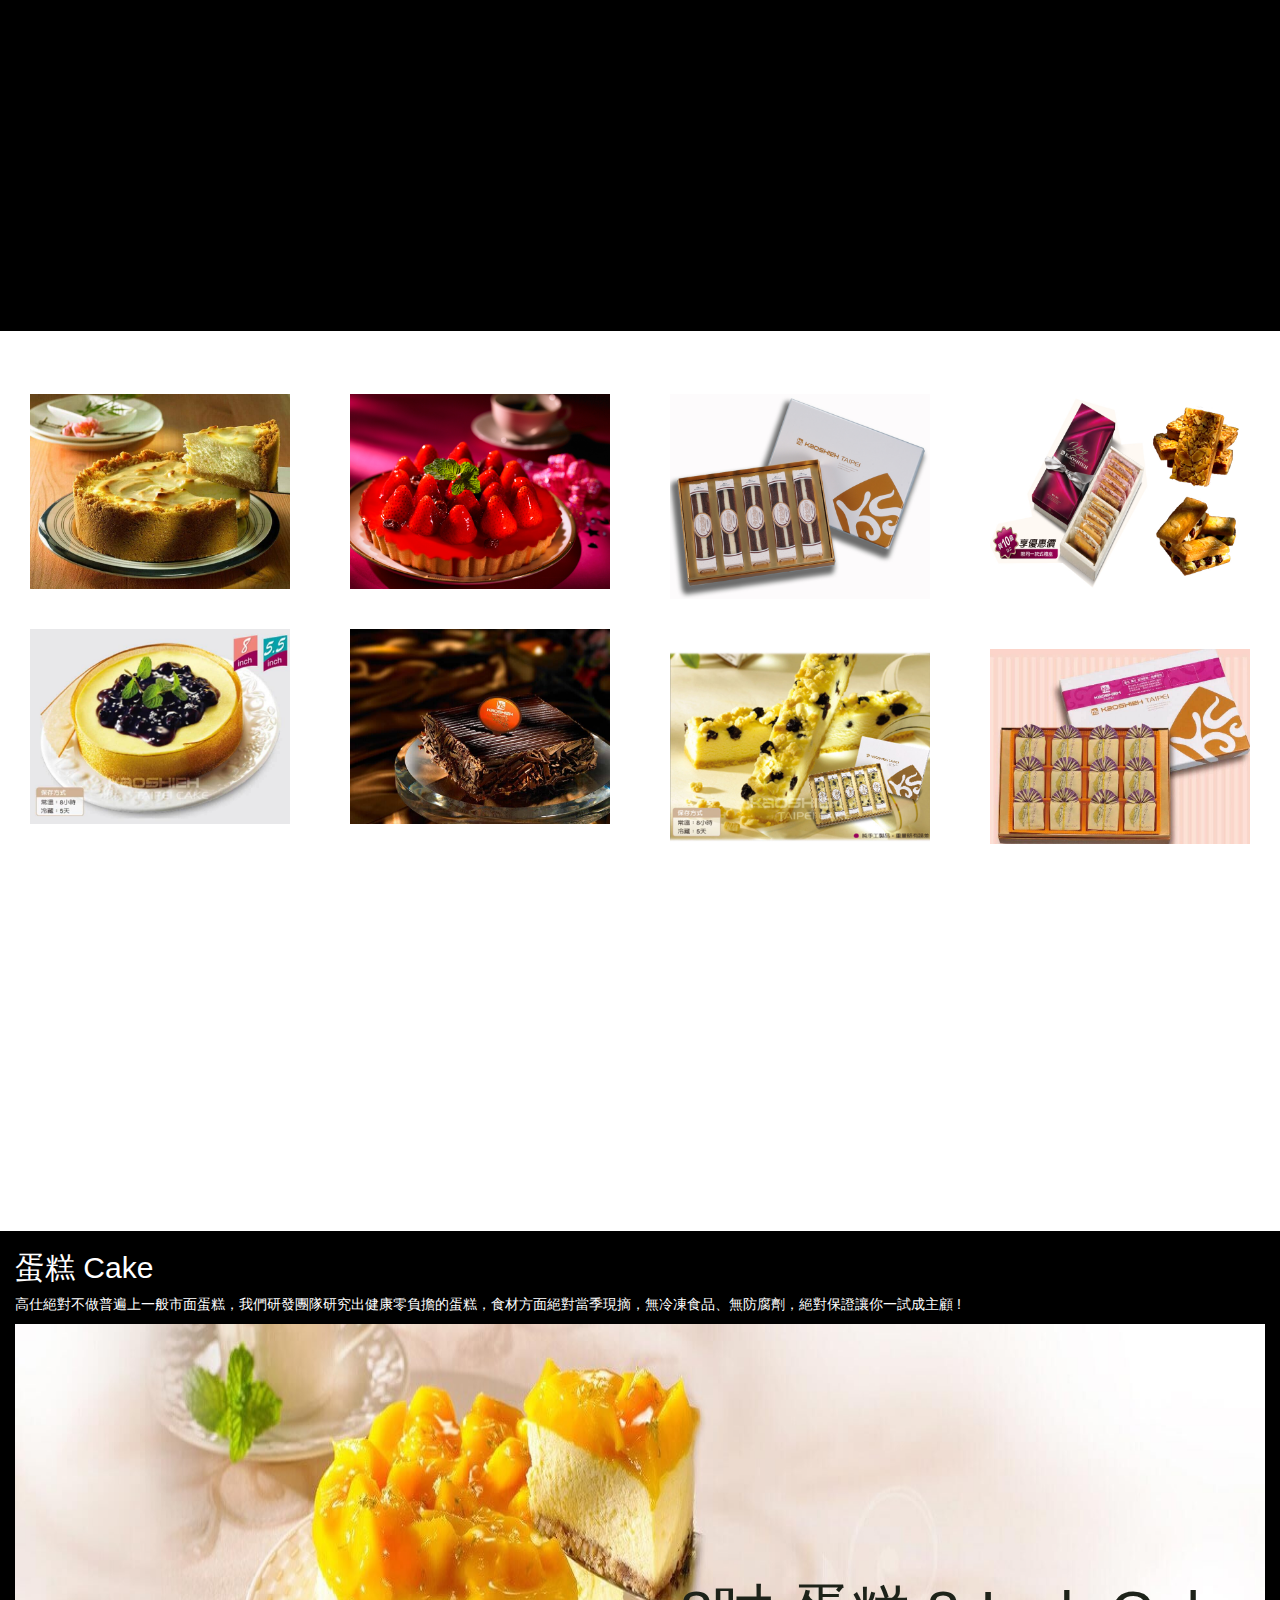
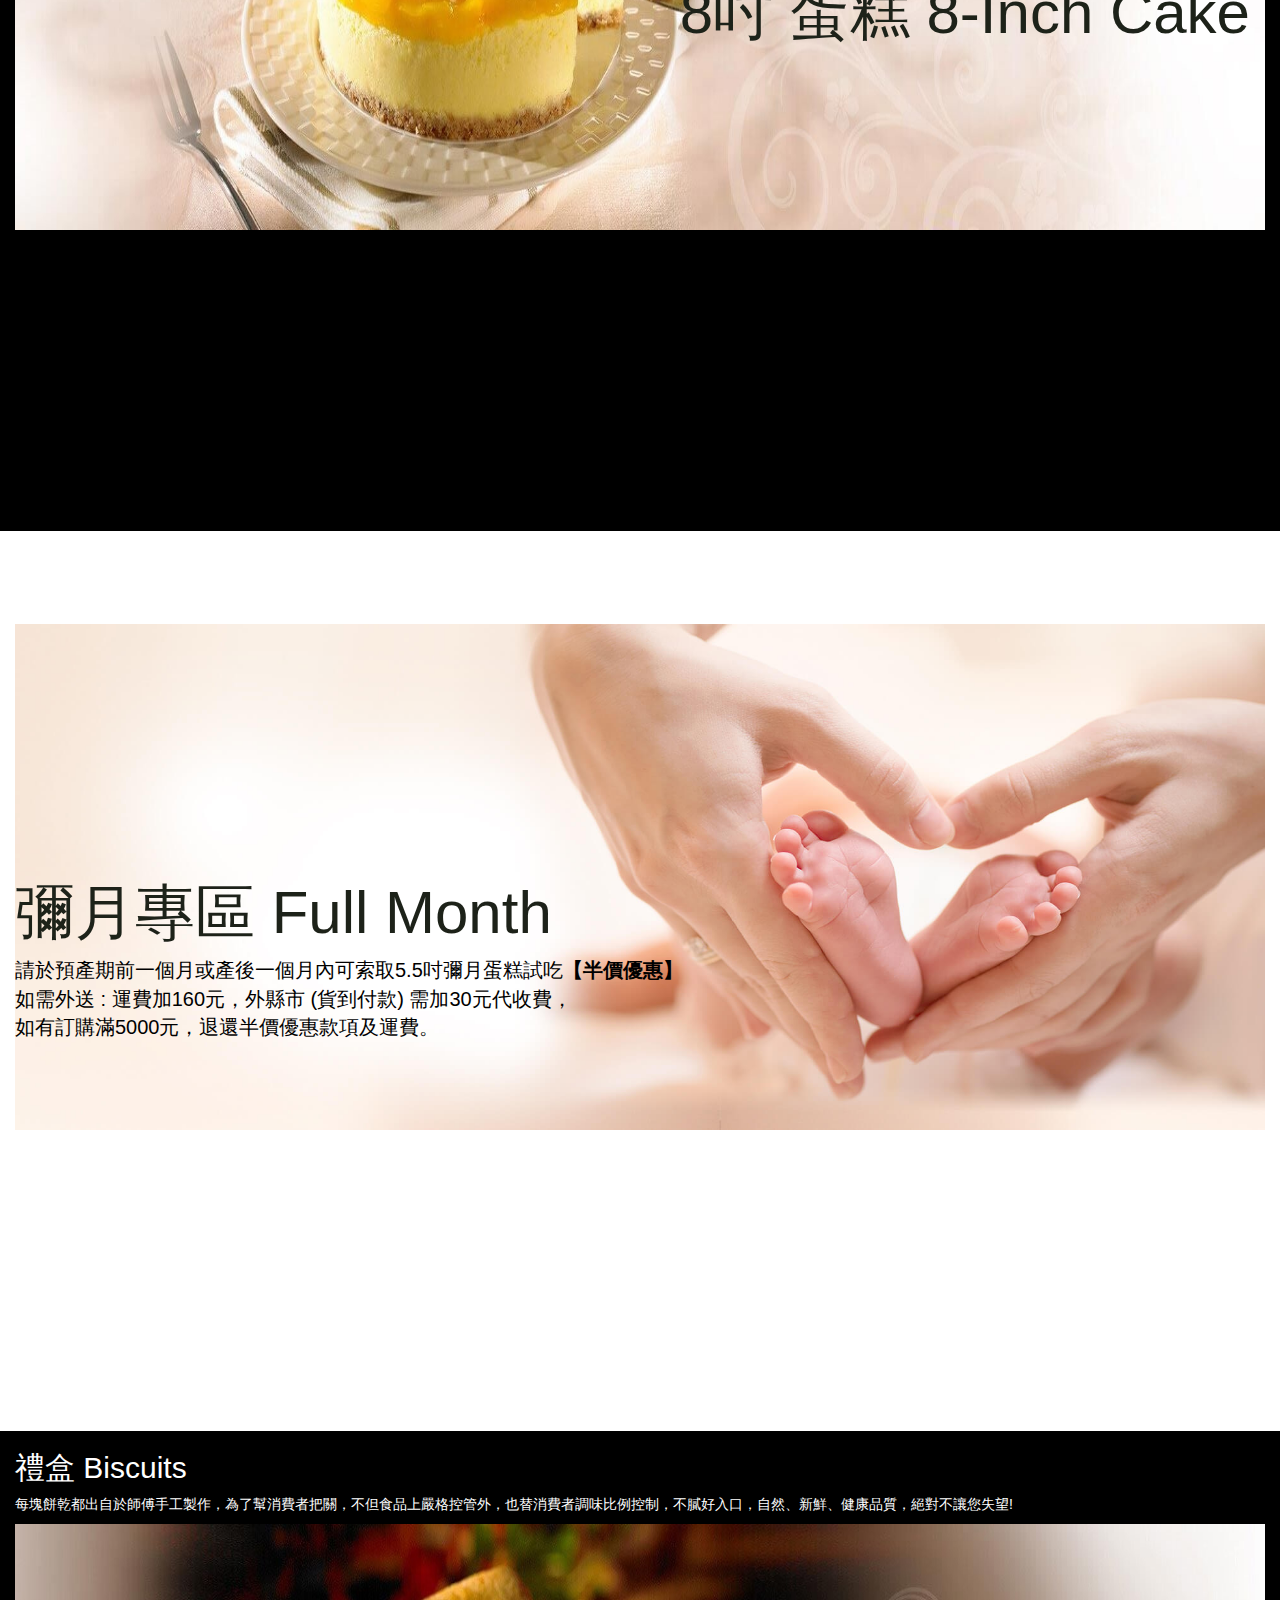
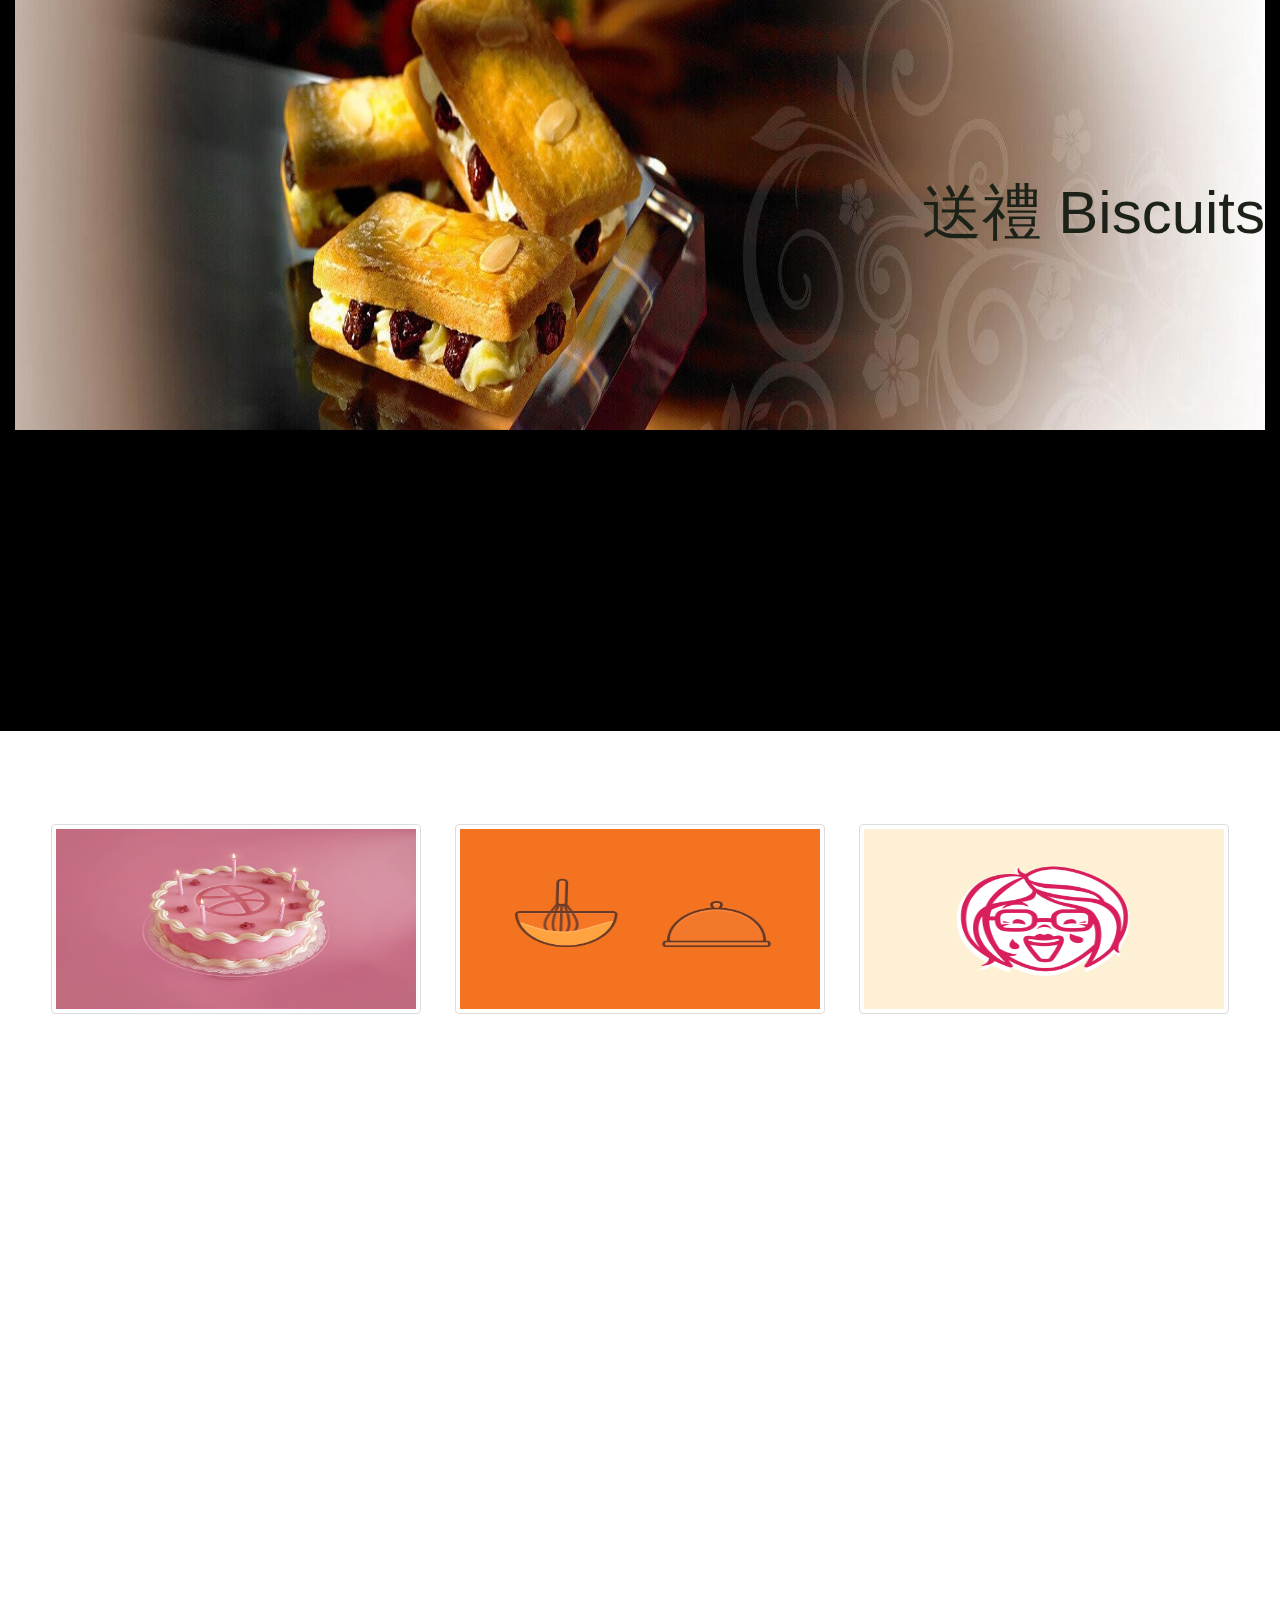
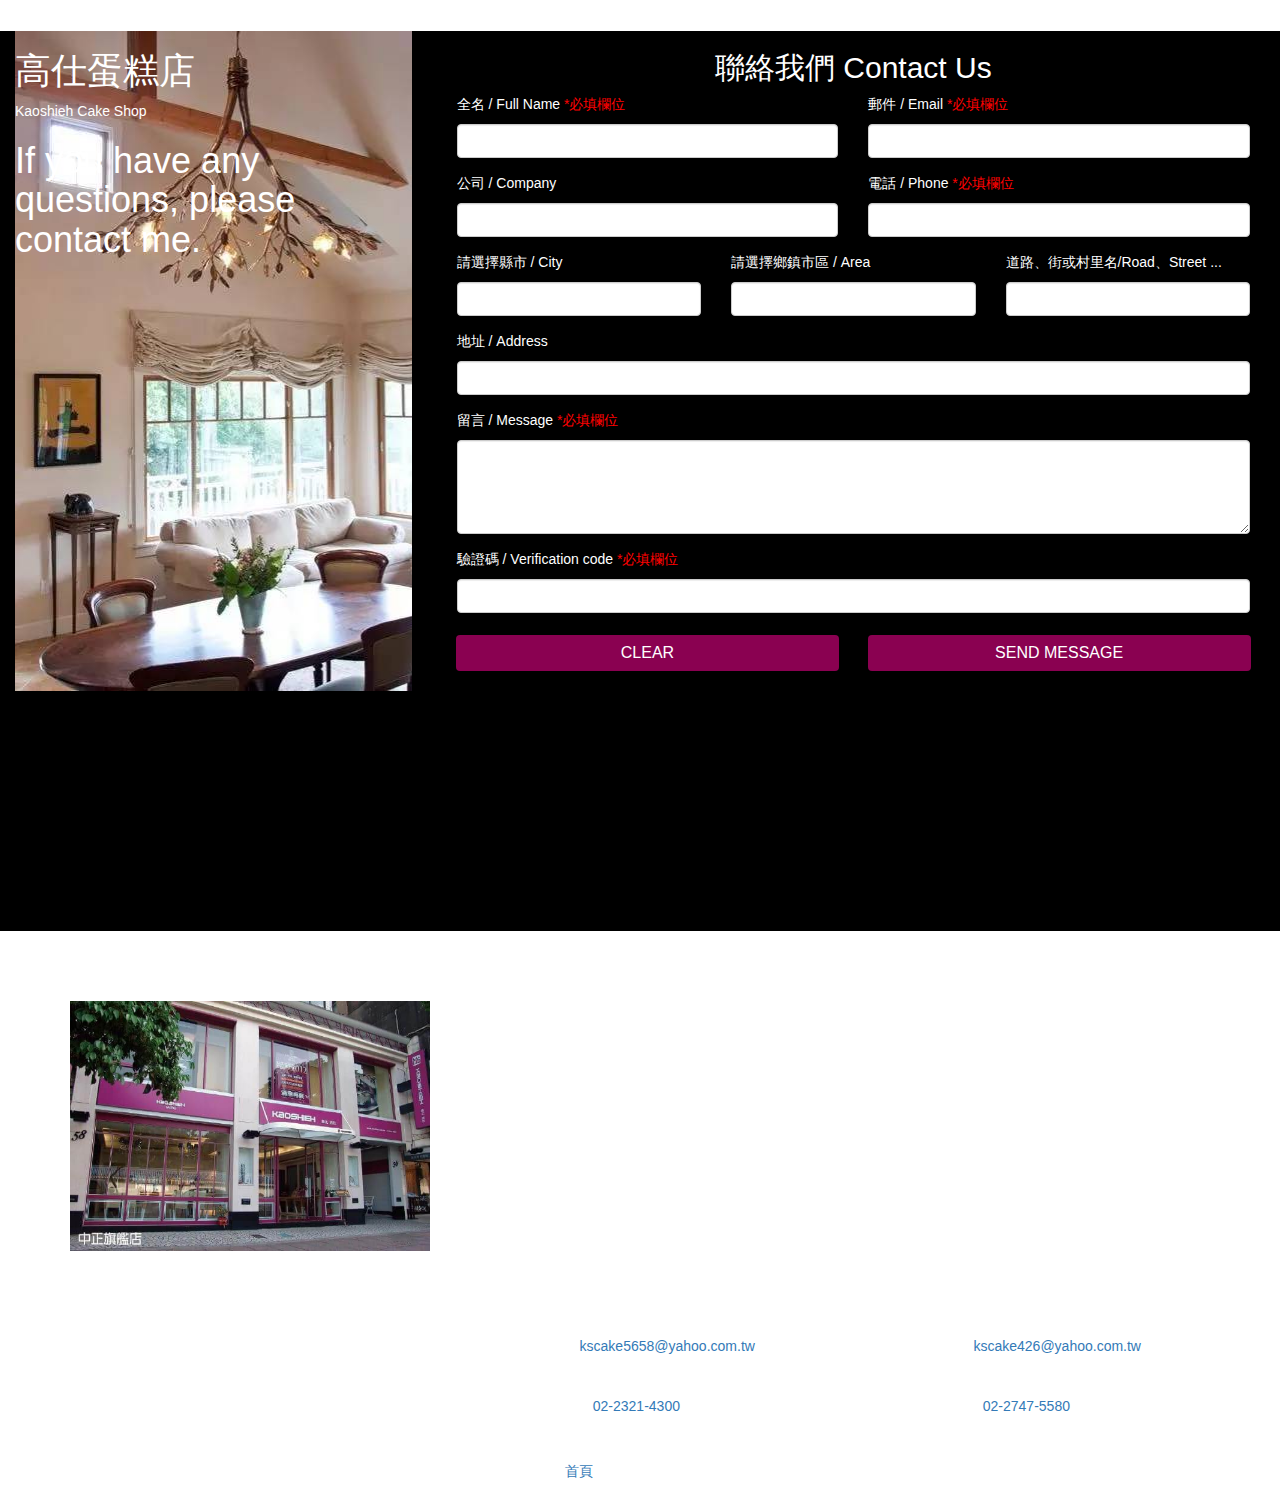
==== commit eaa3c771: "fix section4" ====
--- a/k-kaoshieh-bakery/index.html
+++ b/k-kaoshieh-bakery/index.html
@@ -14,7 +14,7 @@
 <body data-spy="scroll" data-target=".navbar" data-offset="50">
     <div class="wrapper">
         <!--nav bar-->
-        <nav class="navbar navbar-inverse" data-spy="affix" data-offset-top="197">
+        <nav class="navbar navbar-inverse affix" datnavbar-fixed-topa-spy="affix" data-offset-top="197">
             <div class="container-fluid nav-container">
                 <div class="row navbar-header">
                     <button type="button" class="navbar-toggle" data-toggle="collapse" data-target="#myNavbar">
@@ -41,7 +41,6 @@
                         </li>
                         <li><a href="#section4">訂購訊息/訂單</a></li>
                         <li><a href="#section5">聯絡我們</a></li>
-                        <!--<li><a href="#section6">footer</a></li>-->
                     </ul>
                     <ul class="nav navbar-nav navbar-right">
                         <li><a href="#"><span class="glyphicon glyphicon-user"></span> Sign Up</a></li>
@@ -322,13 +321,13 @@
                 </div>
             </div>
         </div>
-        <div id="section4" class="container-fluid col-xs-12 parallax-four">
+        <div id="section4" class="container-fluid parallax-four">
             <h2 class="col-xs-12" style="text-align: left;">訂購訊息 Message/訂單 Order</h2>
             <p class="col-xs-12">可先去訂購流說明了解詳細狀況，以便購物過程中因未了解而出現問題，便於訂購商品，快去瞧瞧 GO~~~&nbsp;!</p>
-            <div class="container-fluid section4-container-fluid">
+            <div class="container-fluid">
                 <div class="col-xs-12" style="padding: 0; margin: 0;">
                     <ul class="grid ca-style">
-                        <li style="padding: 0; margin: 0;">
+                        <li class="pandm">
                             <figure>
                                 <div class="col-xs-4 col-md-12">
                                     <a href="#" class="thumbnail">
@@ -589,7 +588,8 @@
 </body>
 </html>
 <!-- Bootstrap3 jq js -->
-<script src="https://ajax.googleapis.com/ajax/libs/jquery/3.2.1/jquery.min.js"></script>
+<!--<script src="https://ajax.googleapis.com/ajax/libs/jquery/3.2.1/jquery.min.js"></script>&lt;!&ndash;jq ui&ndash;&gt;-->
+<script src="https://code.jquery.com/jquery-3.2.1.js" integrity="sha256-DZAnKJ/6XZ9si04Hgrsxu/8s717jcIzLy3oi35EouyE="crossorigin="anonymous"></script>
 <script src="https://maxcdn.bootstrapcdn.com/bootstrap/3.3.7/js/bootstrap.min.js"></script>
 <!--main.js-->
 <script src="js/main.js"></script>
--- a/k-kaoshieh-bakery/css/main.css
+++ b/k-kaoshieh-bakery/css/main.css
@@ -43,15 +43,15 @@
 .affix-top a {
     padding: 15px !important;
 }
-/*.container-fluid{*/
-    /*padding: 0;*/
-/*}*/
+.container-fluid{
+    padding: 0;
+}
 .affix + .container-fluid {
     padding-top: 95px;
 }
-/*.dropdown-menu > li > a:hover{*/
-    /*background-color: #4b525b;*/
-/*}*/
+.dropdown-menu > li > a:hover{
+    background-color: #4b525b;
+}
 /*nav bar end*/
 
 /*news marquee跑馬燈*/
@@ -211,9 +211,6 @@
 /*row-section4*/
 
 /*第一層 訂購訊息vs訂單下載 #2*/
-.section4-container-fluid{
-    /*padding-top: 50px;*/
-}
 @media screen and (max-width: 25em) {
     .np-icon span {
         display: none;
@@ -227,12 +224,12 @@
 .grid li {
     display: inline-block;
     width: 400px;
-    /*margin: 0;*/
+    margin: 0;
     text-align: left;
     position: relative;
 }
 .grid figure {
-    /*position: relative;*/
+    position: relative;
 }
 .grid figure > div {
     width: 100%;
@@ -316,7 +313,7 @@
     transition: transform 0.4s, opacity 0.1s 0.3s;
 }
 .ca-style figure:hover figcaption{
-    opacity: 1;
+    /*opacity: 1;*/
     -webkit-transform: rotateY(0deg);
     -moz-transform: rotateY(0deg);
     transform: rotateY(0deg);
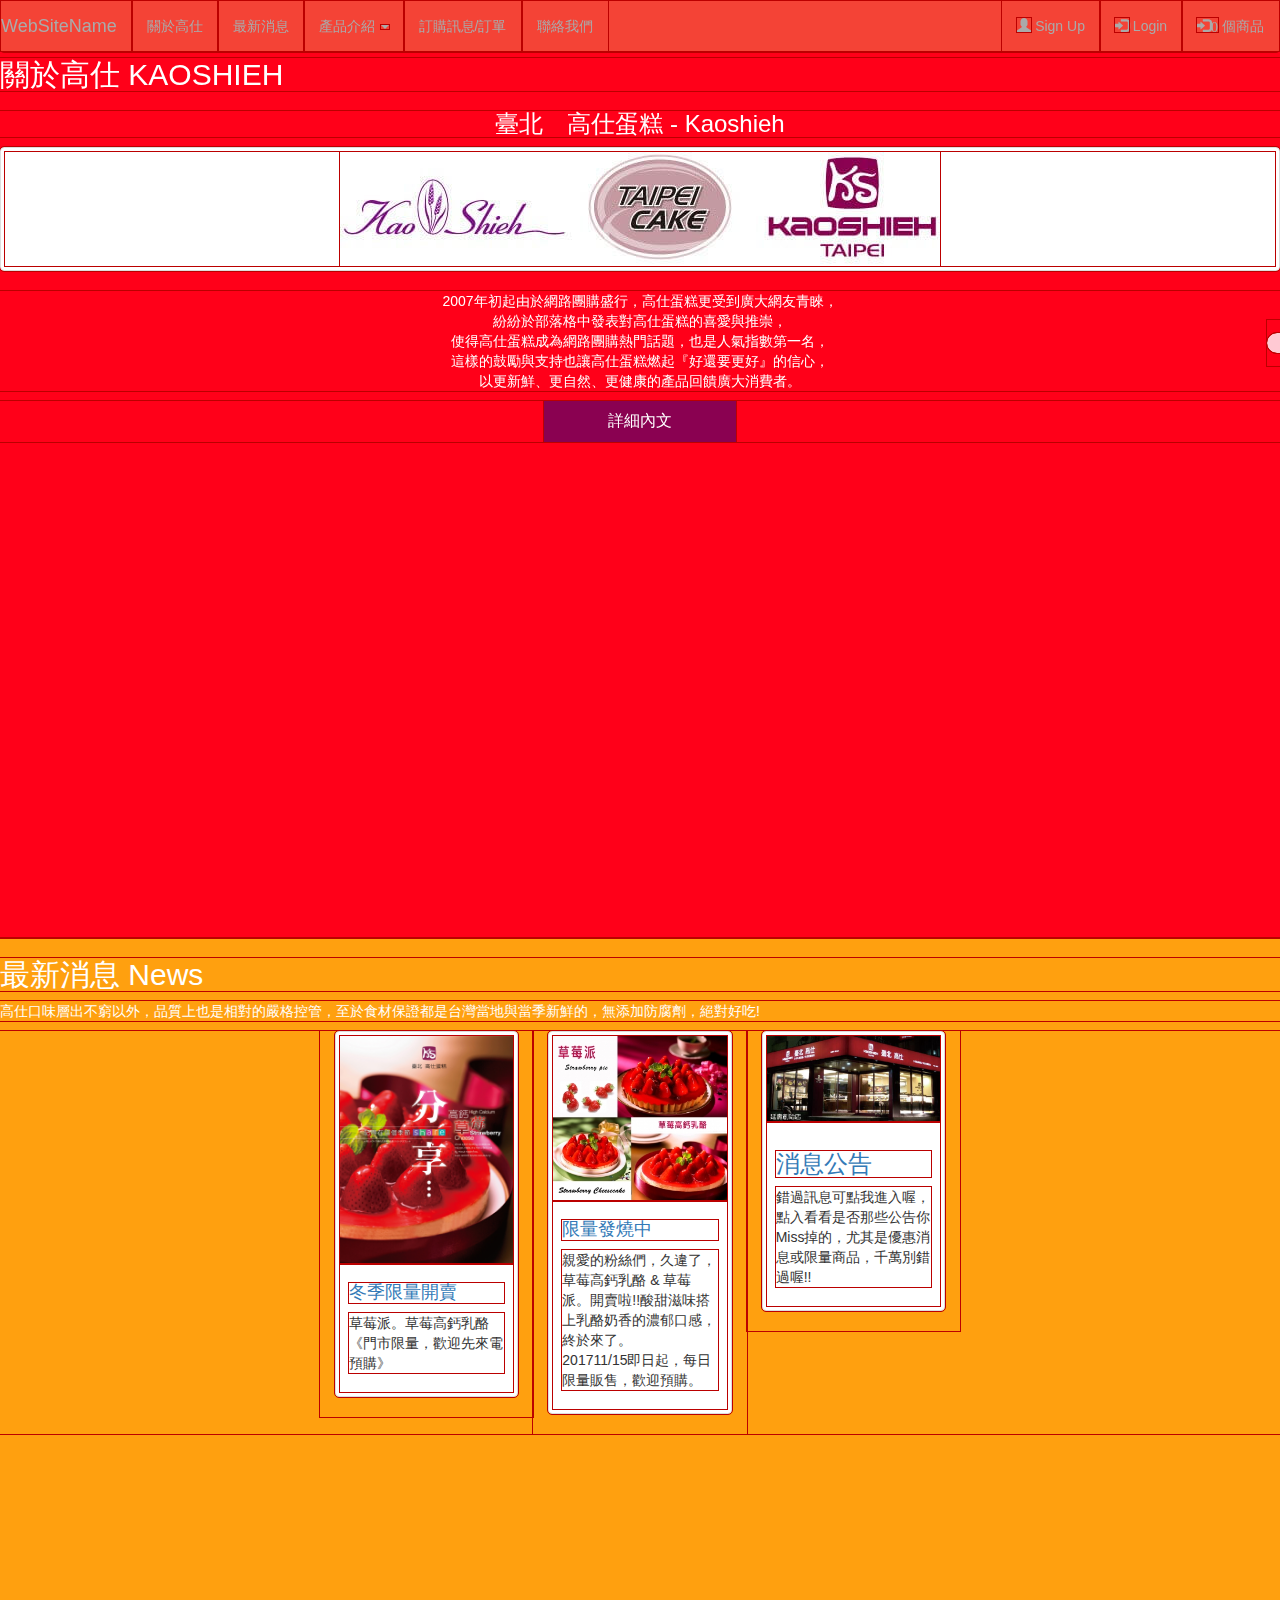
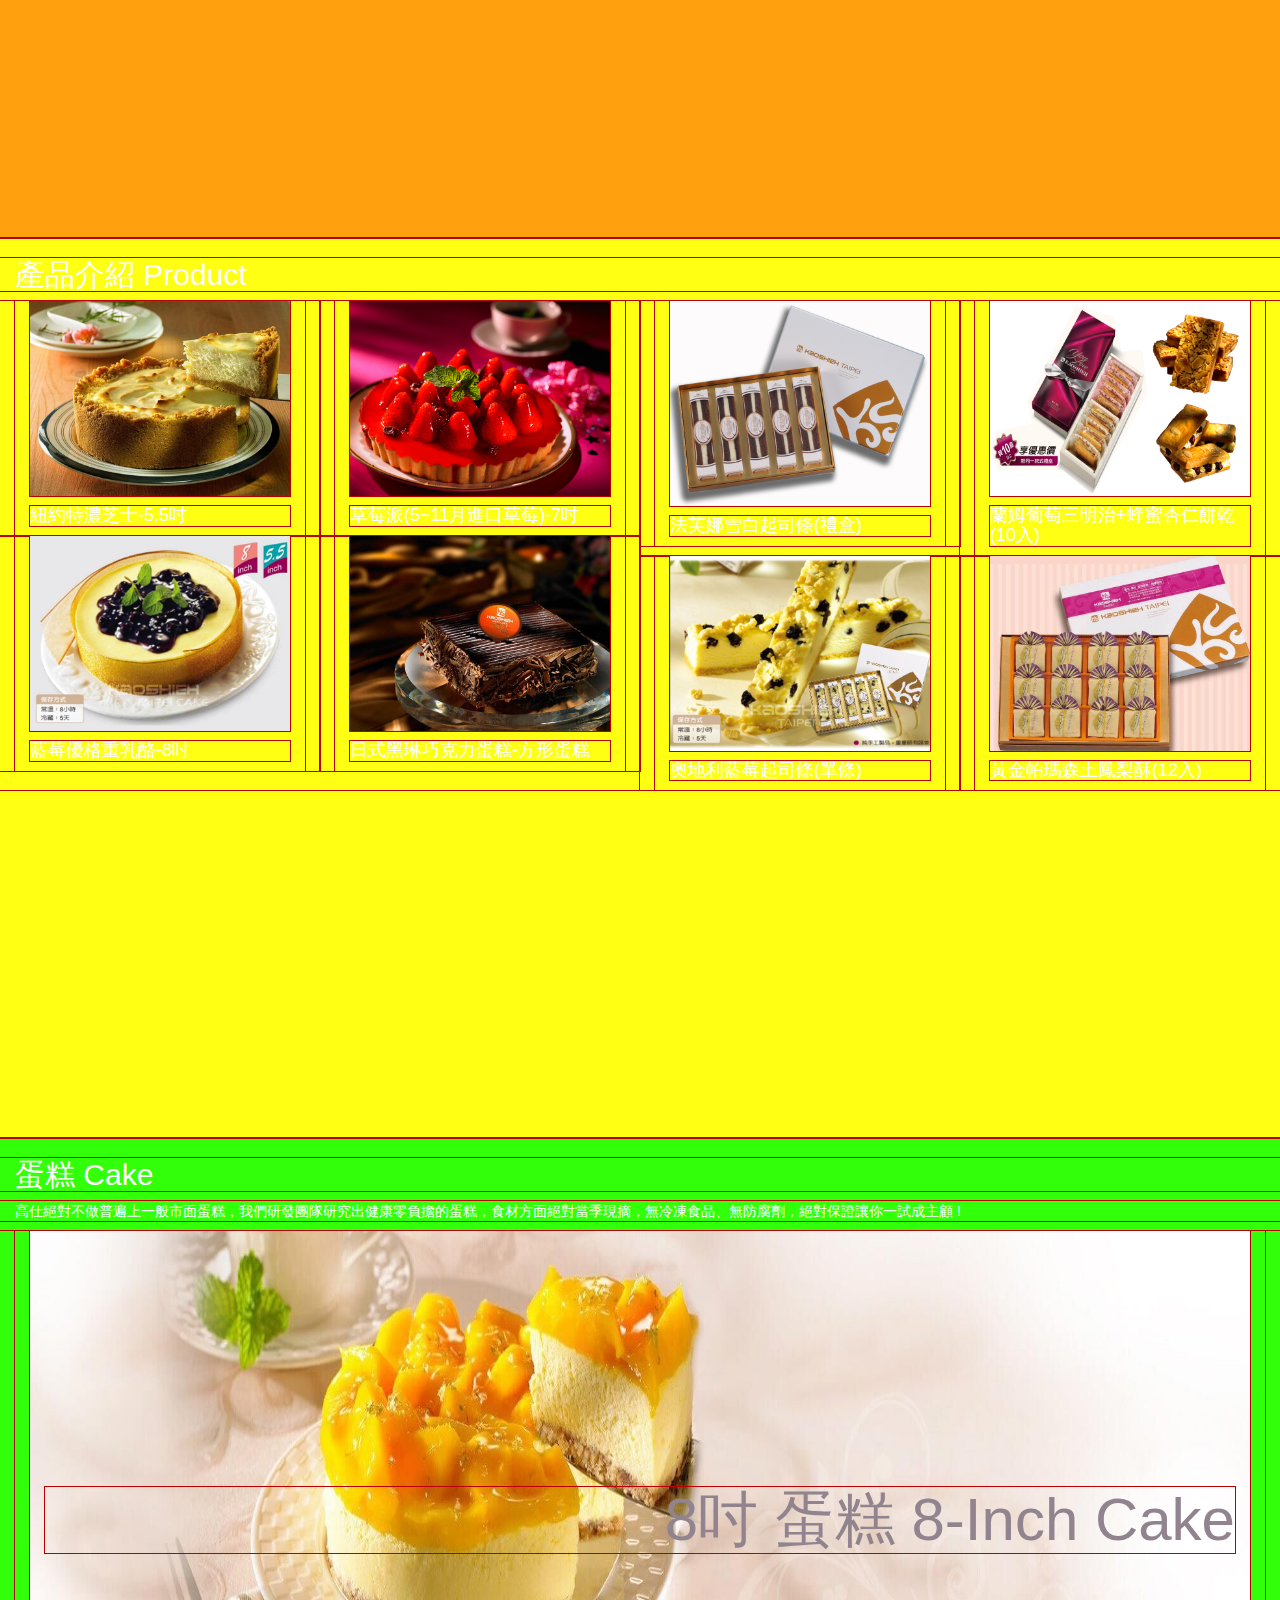
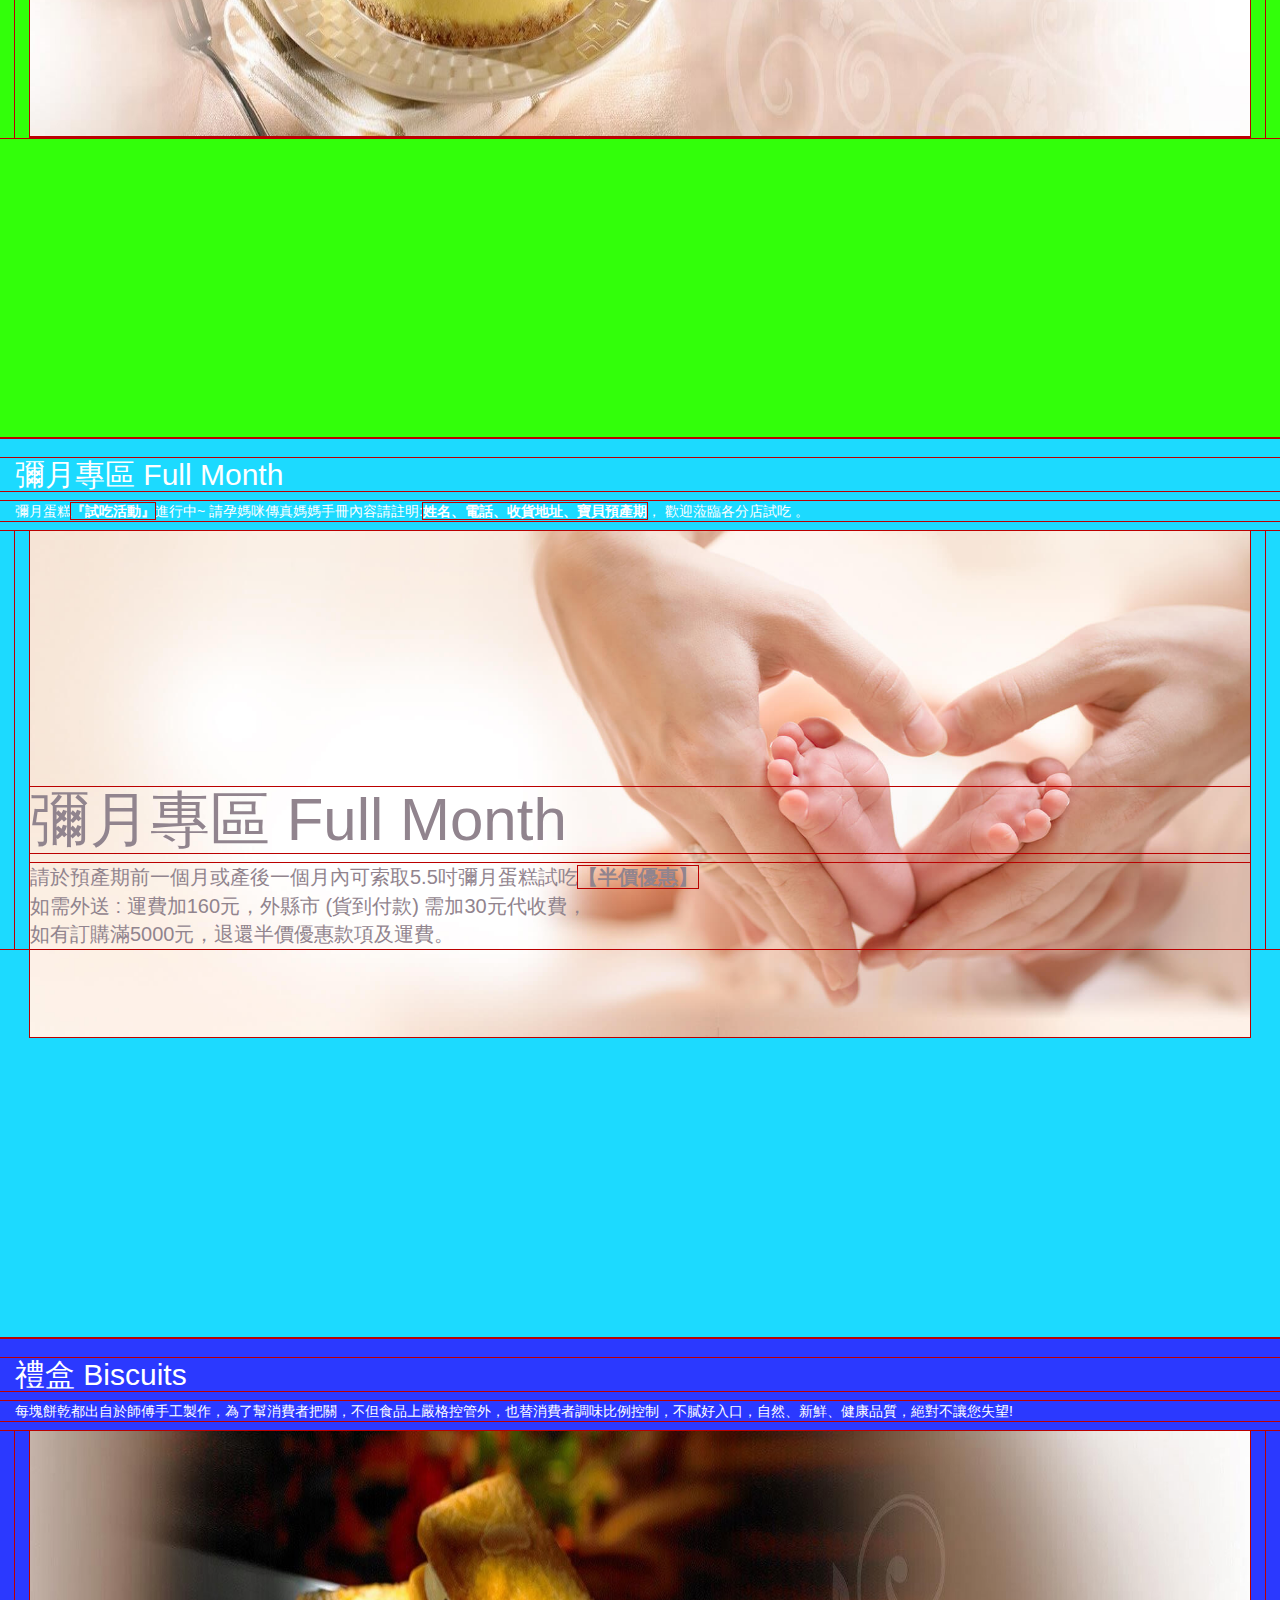
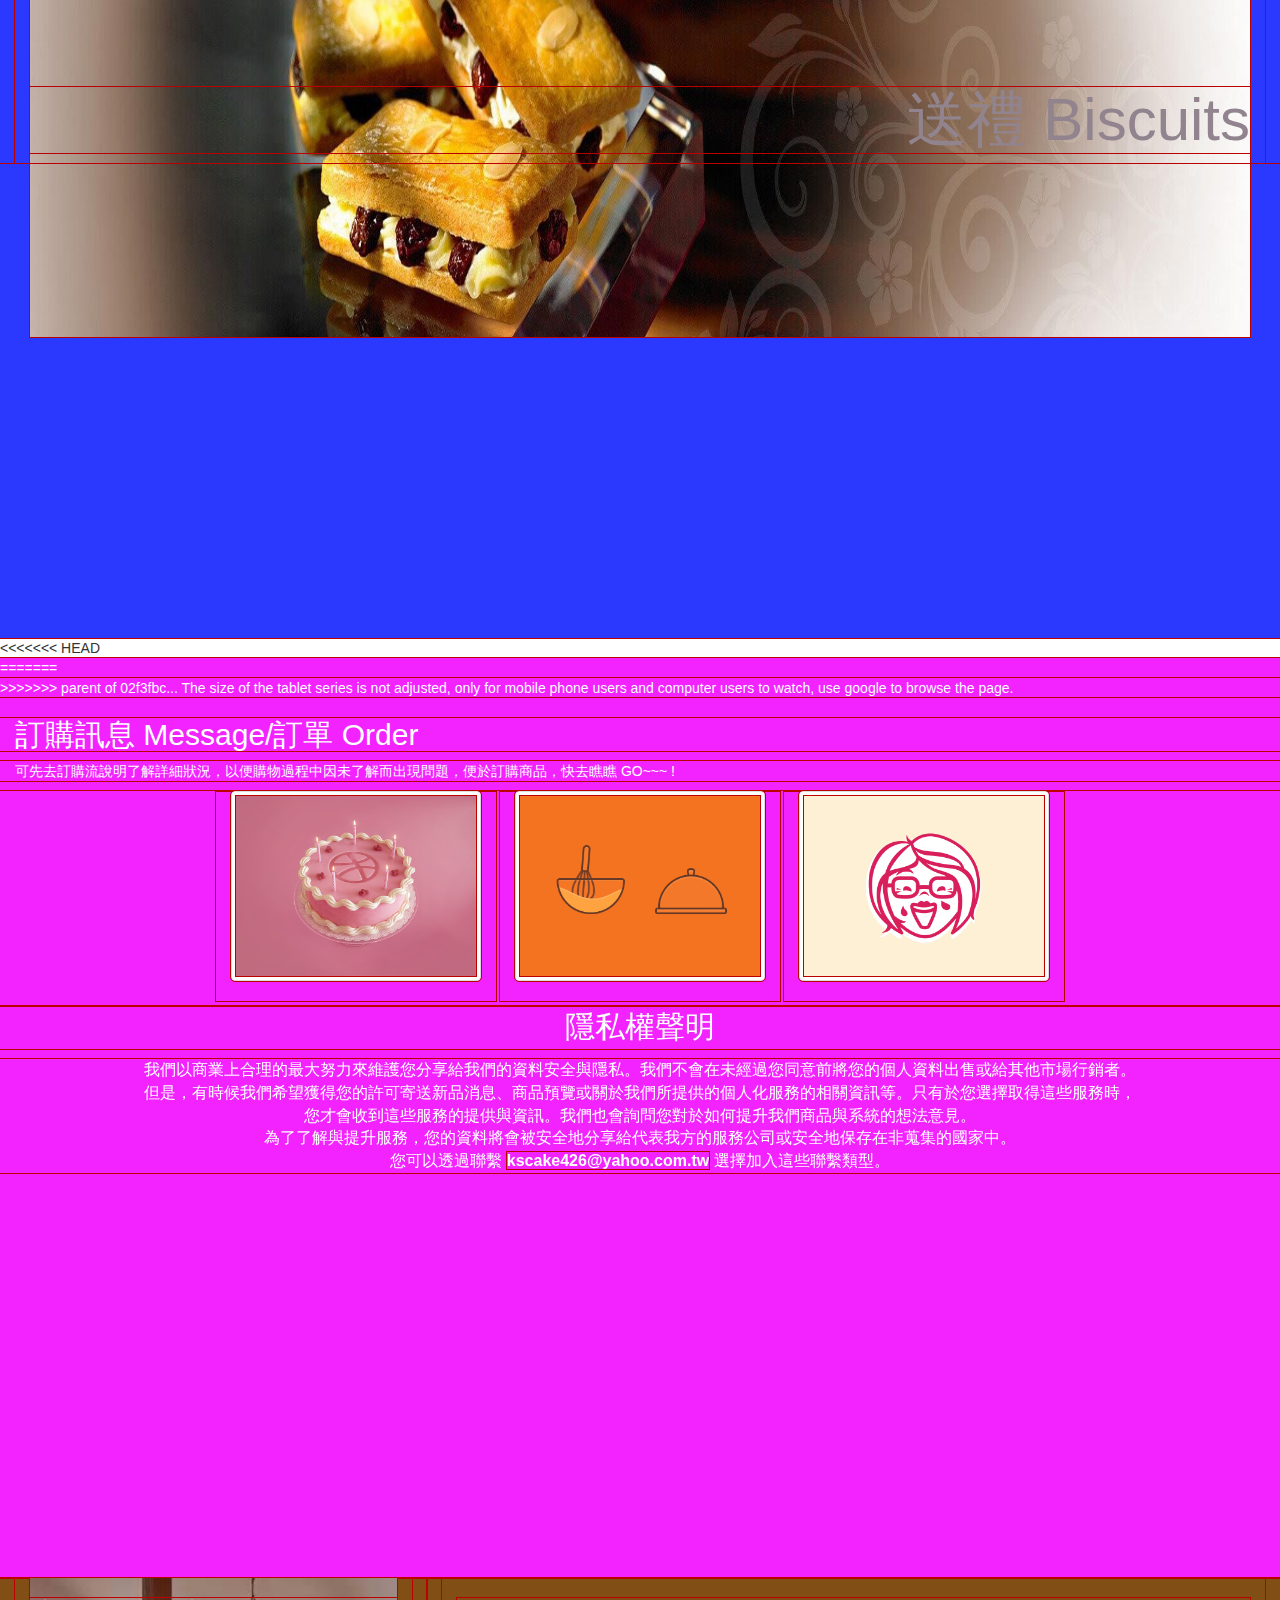
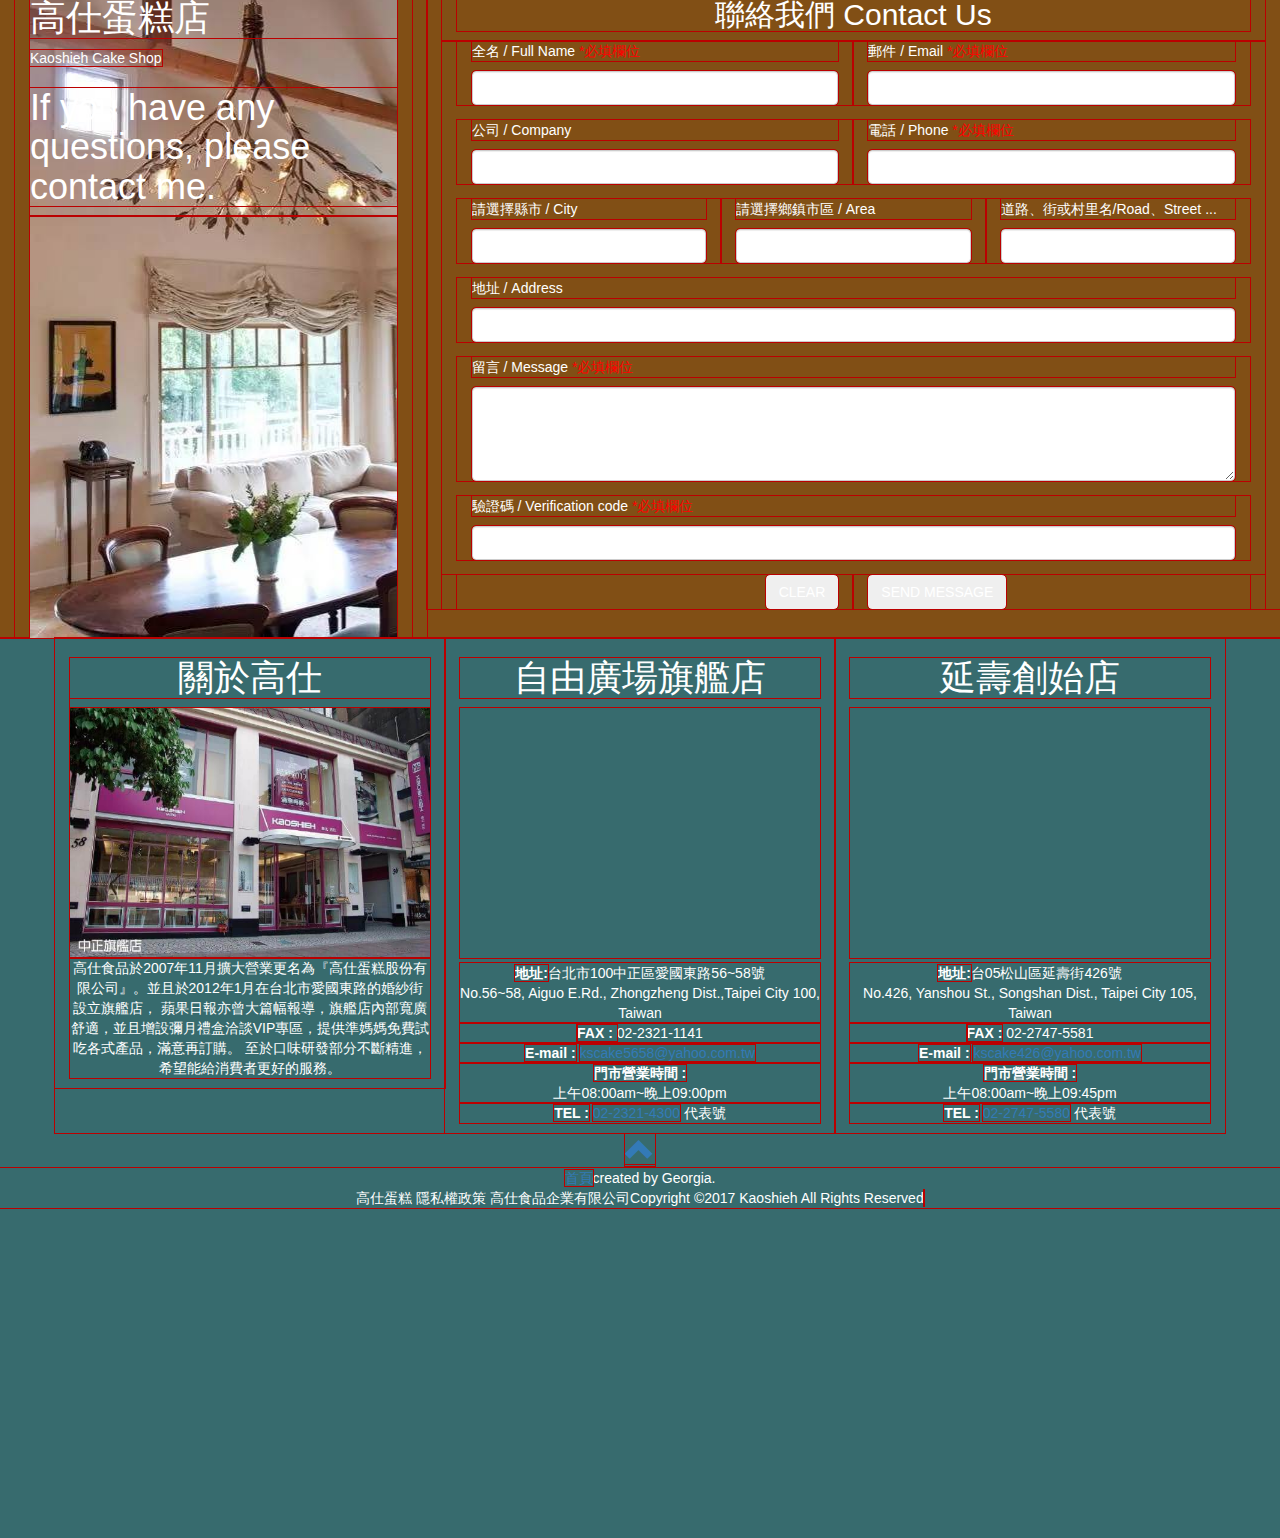
==== commit a7356a45: "return aftrt file" ====
--- a/k-kaoshieh-bakery/index.html
+++ b/k-kaoshieh-bakery/index.html
@@ -8,9 +8,9 @@
     <link rel="stylesheet" href="css/main.css">
     <!--media query-->
     <link rel="stylesheet" href="css/media.css">
+
     <title>k Kaoshieh Bakery</title>
 </head>
-
 <body data-spy="scroll" data-target=".navbar" data-offset="50">
     <div class="wrapper">
         <!--nav bar-->
@@ -49,29 +49,33 @@
                     </ul>
                 </div>
             </div>
-            <div class="blk" id="blk2"><!--menu-icons-->
+            <div class="blk" id="blk2"><!--social-icons-->
                 <div class="nomargin">
                     <a href="https://www.facebook.com/bootsnipp" target="_blank"><i class="fa fa-facebook-square fa-3x social-fb"></i></a>
                     <a href="https://twitter.com/bootsnipp" target="_blank"><i class="fa fa-twitter-square fa-3x social-tw"></i></a>
                     <a href="https://plus.google.com/+Bootsnipp-page" target="_blank"><i class="fa fa-google-plus-square fa-3x social-gp"></i></a>
                     <a href="mailto:wleejan982@hotmail.com" target="_blank"><i class="fa fa-envelope-square fa-3x social-em"></i></a>
+                    <!--id="social"-->
                 </div>
             </div>
         </nav>
         <!--nav bar end-->
 
         <!--marquee 跑馬燈-->
-        <div class="container-fluid col-xs-12 marquee-container pandm">
+        <div class="container-fluid col-xs-12 marquee-container">
             <div class="row" style="padding: 0; margin: 0;">
             <marquee class="marQuee col-xs-12">
                 <div class="doc-one">一號 臨時取貨或是隔日取貨、彌月蛋糕訂購，請直接電洽門市人員，將有專人為您服務。</div>
+                <div class="doc-one">二號 臨時取貨或是隔日取貨、彌月蛋糕訂購，請直接電洽門市人員，將有專人為您服務。</div>
+                <div class="doc-one">三號 臨時取貨或是隔日取貨、彌月蛋糕訂購，請直接電洽門市人員，將有專人為您服務。</div>
+                <div class="doc-one">四號 臨時取貨或是隔日取貨、彌月蛋糕訂購，請直接電洽門市人員，將有專人為您服務。</div>
             </marquee>
             </div>
         </div>
         <!--marquee 跑馬燈 end-->
 
         <!--slider-->
-        <div class="container-fluid slider-container pandm">
+        <div class="container-fluid slider-container">
             <div id="myCarousel" class="carousel slide" data-ride="carousel">
                 <!-- Indicators -->
                 <ol class="carousel-indicators">
@@ -132,8 +136,8 @@
         </div>
         <!--slider end-->
 
-        <!--section section1-關於高仕 KAOSHIEH-->
-        <div id="section1" class="container-fluid section1-contact parallax-one">
+        <!--section 內文文章介紹-->
+        <div id="section1" class="container-fluid section1-contact">
             <div class="col-xs-12">
                 <div class="row item">
                     <h2 style="text-align: left;">關於高仕 KAOSHIEH</h2>
@@ -145,36 +149,36 @@
                     </a>
                     <p>2007年初起由於網路團購盛行，高仕蛋糕更受到廣大網友青睞，<br>紛紛於部落格中發表對高仕蛋糕的喜愛與推崇，<br>使得高仕蛋糕成為網路團購熱門話題，也是人氣指數第一名，<br>這樣的鼓勵與支持也讓高仕蛋糕燃起『好還要更好』的信心，<br>以更新鮮、更自然、更健康的產品回饋廣大消費者。</p>
                     <div class="section-more">
-                        <button type="button" class="btn section-button">詳細內文</button>
+                        <button type="button" class="btn btn-link section-button">詳細內文</button>
                     </div>
                 </div>
             </div>
         </div>
         <div id="section2" class="container-fluid">
-            <h2 class="col-xs-12" style="text-align: left;">最新消息 News</h2>
-            <p class="col-xs-12">高仕口味層出不窮以外，品質上也是相對的嚴格控管，至於食材保證都是台灣當地與當季新鮮的，無添加防腐劑，絕對好吃!</p>
-            <div class="row section-row col-xs-12 pandm">
-                <div class="col-xs-4 col-xs-offset-0 col-sm-2 col-sm-offset-3">
+            <h2 style="text-align: left;">最新消息 News</h2>
+            <p>高仕口味層出不窮以外，品質上也是相對的嚴格控管，至於食材保證都是台灣當地與當季新鮮的，無添加防腐劑，絕對好吃!</p>
+            <div class="row section-row">
+                <div class="col-xs-12 col-xs-offset-0 col-sm-2 col-sm-offset-3">
                     <div class="item thumbnail">
-                            <a href="#"><img src="images/index/news_strawberry_3.jpg" alt="Fjords"></a>
+                        <a href="#"><img src="images/index/news_strawberry_3.jpg" alt="Fjords" style="width:100%"></a>
                         <div class="caption">
                             <a href="#"><h4>冬季限量開賣</h4></a>
                             <p>草莓派。草莓高鈣乳酪《門市限量，歡迎先來電預購》</p>
                         </div>
                     </div>
                 </div>
-                <div class="col-xs-4 col-sm-2 section1-news-txt">
+                <div class="col-xs-12 col-sm-2">
                     <div class="item thumbnail">
-                        <a href="#"><img src="images/index/news_strawberry_2.jpg" alt="Fjords"></a>
+                        <a href="#"><img src="images/index/news_strawberry_2.jpg" alt="Fjords" style="width:100%"></a>
                         <div class="caption">
                             <a href="#"><h4>限量發燒中</h4></a>
                             <p>親愛的粉絲們，久違了，草莓高鈣乳酪 & 草莓派。開賣啦!!酸甜滋味搭上乳酪奶香的濃郁口感，終於來了。<br>201711/15即日起，每日限量販售，歡迎預購。</p>
                         </div>
                     </div>
                 </div>
-                <div class="col-xs-4 col-sm-2 section1-news-txt">
+                <div class="col-xs-12 col-sm-2">
                     <div class="item thumbnail">
-                        <a href="#"><img src="images/index/front_01.jpg" alt="Fjords"></a>
+                        <a href="#"><img src="images/index/front_01.jpg" alt="Fjords" style="width:100%"></a>
                         <div class="caption">
                             <a href="#"><h3>消息公告</h3></a>
                             <p>錯過訊息可點我進入喔，點入看看是否那些公告你 Miss掉的，尤其是優惠消息或限量商品，千萬別錯過喔!!</p>
@@ -183,10 +187,10 @@
                 </div>
             </div>
         </div>
-        <div id="section3" class="container-fluid parallax-three">
+        <div id="section3" class="container-fluid">
             <h2 class="col-xs-12" style="text-align: left;">產品介紹 Product</h2>
             <div class="container-fluid">
-                <div class="row section-row pandm">
+                <div class="row section-row">
                     <div class="col-xs-12 col-md-6">
                         <div class="row ">
                             <div class="col-xs-12 col-md-6 row-pdt">
@@ -254,7 +258,7 @@
             <h2 class="col-xs-12" style="text-align: left;">蛋糕 Cake</h2>
             <p class="col-xs-12">高仕絕對不做普遍上一般市面蛋糕，我們研發團隊研究出健康零負擔的蛋糕，食材方面絕對當季現摘，無冷凍食品、無防腐劑，絕對保證讓你一試成主顧&nbsp;!</p>
             <div class="container-fluid">
-                <div class="row section-row col-xs-12 pandm">
+                <div class="row section-row col-xs-12">
                     <div class="col-xs-12">
                         <div class="row">
                             <div class="col-xs-12">
@@ -272,11 +276,11 @@
                 </div>
             </div>
         </div>
-        <div id="section32" class="container-fluid parallax-Thirty-two">
+        <div id="section32" class="container-fluid">
             <h2 class="col-xs-12" style="text-align: left;">彌月專區 Full Month</h2>
-            <p class="col-xs-12 section32-p-txt">彌月蛋糕<b>『試吃活動』</b>進行中~&nbsp;請孕媽咪傳真媽媽手冊內容請註明:<b>姓名、電話、收貨地址、寶貝預產期</b>，&nbsp;歡迎蒞臨各分店試吃&nbsp;。</p>
+            <p class="col-xs-12">彌月蛋糕<b>『試吃活動』</b>進行中~&nbsp;請孕媽咪傳真媽媽手冊內容請註明:<b>姓名、電話、收貨地址、寶貝預產期</b>，&nbsp;歡迎蒞臨各分店試吃&nbsp;。</p>
             <div class="container-fluid">
-                <div class="row section-row col-xs-12 pandm">
+                <div class="row section-row col-xs-12">
                     <div class="col-xs-12">
                         <div class="row">
                             <div class="col-xs-12">
@@ -288,9 +292,11 @@
                                         </a>
                                     </div>
                                     <div class="item-txt-pdt">
-                                        <p>
-                                            請於預產期前一個月或產後一個月內可索取5.5吋彌月蛋糕試吃<b>【半價優惠】</b><br>如需外送 : 運費加160元，外縣市 (貨到付款) 需加30元代收費，<br>如有訂購滿5000元，退還半價優惠款項及運費。
-                                        </p>
+                                        請於預產期前一個月或產後一個月內可索取5.5吋彌月蛋糕試吃<b>【半價優惠】</b>
+                                        <br>
+                                        如需外送 : 運費加160元，外縣市 (貨到付款) 需加30元代收費，
+                                        <br>
+                                        如有訂購滿5000元，退還半價優惠款項及運費。
                                     </div>
                                 </div>
                             </div>
@@ -303,7 +309,7 @@
             <h2 class="col-xs-12" style="text-align: left;">禮盒 Biscuits</h2>
             <p class="col-xs-12">每塊餅乾都出自於師傅手工製作，為了幫消費者把關，不但食品上嚴格控管外，也替消費者調味比例控制，不膩好入口，自然、新鮮、健康品質，絕對不讓您失望!</p>
             <div class="container-fluid">
-                <div class="row section-row col-xs-12 pandm">
+                <div class="row section-row col-xs-12">
                     <div class="col-xs-12">
                         <div class="row">
                             <div class="col-xs-12">
@@ -321,7 +327,11 @@
                 </div>
             </div>
         </div>
+<<<<<<< HEAD
         <div id="section4" class="container-fluid parallax-four">
+=======
+        <div id="section4" class="container-fluid col-xs-12">
+>>>>>>> parent of 02f3fbc... The size of the tablet series is not adjusted, only for mobile phone users and computer users to watch, use google to browse the page.
             <h2 class="col-xs-12" style="text-align: left;">訂購訊息 Message/訂單 Order</h2>
             <p class="col-xs-12">可先去訂購流說明了解詳細狀況，以便購物過程中因未了解而出現問題，便於訂購商品，快去瞧瞧 GO~~~&nbsp;!</p>
             <div class="container-fluid">
@@ -337,7 +347,7 @@
                                 <figcaption>
                                     <h3>訂購說明</h3>
                                     <span>Ordering instructions</span>
-                                    <a href="#" class="btn_hover" style="">button</a>
+                                    <a href="#" class="btn_hover" style="background-color: #94326b;">button</a>
                                 </figcaption>
                             </figure>
                         </li>
@@ -353,7 +363,7 @@
                                     <div class="container-fluid">
                                         <span>Order download</span>
                                         <div class="row" style="padding: 0; margin: 0;">
-                                            <div class="col-xs-12 col-md-4" style="width: 33.333333%; height: 150px;">
+                                            <div class="col-xs-12 col-md-4" style="width: 33.333333%; height: 148px;">
                                                 <div class="row">
                                                     <h3 style="text-align: center;">PDF File</h3>
                                                     <a href="#" style="margin-left: 20px;">
@@ -361,7 +371,7 @@
                                                     </a>
                                                 </div>
                                             </div>
-                                            <div class="col-xs-12 col-md-4" style="width: 33.333333%; height: 150px;">
+                                            <div class="col-xs-12 col-md-4" style="width: 33.333333%; height: 148px;">
                                                 <div class="row item">
                                                     <h3 style="text-align: center;">JPG File</h3>
                                                     <a href="#" style="margin-left: 20px;">
@@ -369,7 +379,7 @@
                                                     </a>
                                                 </div>
                                             </div>
-                                            <div class="col-xs-12 col-md-4" style="width: 33.333333%; height: 170px;">
+                                            <div class="col-xs-12 col-md-4" style="width: 33.333333%; height: 148px;">
                                                 <div class="row item">
                                                     <h3 style="text-align: center;">PDF File</h3>
                                                     <a href="#" style="margin-left: 20px;">
@@ -412,32 +422,32 @@
                 </div>
             </div>
         </div>
-        <div id="section5" class="container-fluid pandm">
-            <div class="container-fluid pandm">
-                <div class="row pandm">
-                    <div class="col-xs-12 col-md-4">
-                        <div class="item sidebar col-xs-12 pandm">
+        <div id="section5" class="container-fluid">
+            <div class="container-fluid section5-container-fluid">
+                <div class="row" style="margin: 0;">
+                    <div class="col-xs-12 col-md-4"  style="height: 660px;">
+                        <div class="item sidebar col-xs-12">
                             <div class="container-fluid">
-                                <div class="row row-cakeShop pandm">
+                                <div class="row row-cakeShop" style="padding: 0; margin: 0;">
                                     <h1>高仕蛋糕店</h1>
                                     <span>Kaoshieh Cake Shop</span>
                                     <h1>If you have any <br>questions, please<br> contact me.</h1>
-                                    <!--<div class="Icon">-->
-                                        <!--<div class="icon-display"x>-->
-                                            <!--<i class="fa fa-arrow-right fa-4x" aria-hidden="true"></i>-->
-                                        <!--</div>-->
-                                        <!--<div class="icon-closed">-->
-                                            <!--<i class="fa fa-arrow-left fa-4x" aria-hidden="true"></i>-->
-                                        <!--</div>-->
-                                    <!--</div>-->
-                                </div>
-                            </div>
-                        </div>
-                    </div>
-                    <div class="col-xs-12 col-md-8 pandm">
-                        <div class="item sidebar pandm">
-                            <div class="row pandm">
-                                <div class="title-contact col-xs-12 pandm" style="text-align: center;">
+                                    <div class="Icon">
+                                        <div class="icon-display">
+                                            <i class="fa fa-arrow-right fa-4x" aria-hidden="true"></i>
+                                        </div>
+                                        <div class="icon-closed">
+                                            <i class="fa fa-arrow-left fa-4x" aria-hidden="true"></i>
+                                        </div>
+                                    </div>
+                                </div>
+                            </div>
+                        </div>
+                    </div>
+                    <div class="col-xs-12 col-md-8">
+                        <div class="item sidebar">
+                            <div class="row" style="padding: 0; margin: 0;">
+                                <div class="title-contact col-xs-12" style="text-align: center;">
                                     <h2>聯絡我們 Contact Us</h2>
                                 </div>
                                 <form method="post" role="form">
@@ -482,13 +492,13 @@
                                             <p class="required">驗證碼 / Verification code</p>
                                             <input type="text" name="name" class="form-input-text form-control"  required="required">
                                         </div>
-                                        <div class="container-fluid col-xs-12 pandm btn-form">
-                                            <div class="row col-xs-12 pandm">
-                                                <div class="col-xs-6 clear-button bottom-margin bottom-margin-clear col-xs-6" style="padding: 0;">
-                                                    <button type="submit" class="btn btn-clear clear-msg btn-sub">CLEAR</button>
+                                        <div class="container-fluid col-xs-12">
+                                            <div class="row">
+                                                <div class="clear-button bottom-margin col-xs-6" style="text-align: right;">
+                                                    <button type="submit" class="btn btn-clear clear-msg">CLEAR</button>
                                                 </div>
-                                                <div class="col-xs-6 send-button bottom-margin bottom-margin-send col-xs-6" style="padding: 0;">
-                                                    <button type="submit" class="btn btn-send send-msg btn-sub">SEND MESSAGE</button>
+                                                <div class="send-button bottom-margin  col-xs-6" style="text-align: left;">
+                                                    <button type="submit" class="btn btn-send send-msg">SEND MESSAGE</button>
                                                 </div>
                                             </div>
                                         </div>
@@ -501,10 +511,10 @@
             </div>
         </div>
 
-        <!--section end 1~5 內文文章介紹-->
+        <!--section end 1~4 內文文章介紹-->
     </div><!--wrapper end-->
 
-    <footer class="container-fluid text-center bg-6 parallax-footer">
+    <footer class="container-fluid text-center bg-6">
         <div class="container">
             <div class="row"><!-- row -->
 <!--1-->
--- a/k-kaoshieh-bakery/css/main.css
+++ b/k-kaoshieh-bakery/css/main.css
@@ -4,11 +4,7 @@
     list-style: none;
     text-decoration: none;
     box-sizing: border-box;
-    color: #fff;
     /*outline: 1px solid #BB0000;*/
-}
-h2{
-    color: #fff;
 }
 /*訂購訊息vs訂單下載 #1*/
 *, *:after, *:before {
@@ -19,19 +15,21 @@
 body {
     position: relative;
 }
+.wrapper{
+    /*background-color: #000;*/
+}
+
 /*nav bar*/
 .navbar{
     margin-bottom:0;
-    background-color: #8a0151;
-    border-radius: 0;
 }
 .affix{
     top: 0;
     width: 100%;
     -webkit-transition: all .5s ease-in-out;
     transition: all .5s ease-in-out;
-    background-color: #8a0151;
-    border-color: #8a0151;
+    background-color: #F44336;
+    border-color: #F44336;
     z-index: 99;
 }
 .affix a {
@@ -46,12 +44,22 @@
 .container-fluid{
     padding: 0;
 }
+<<<<<<< HEAD
+/*navbar 與跑馬燈的之間高*/
+=======
+>>>>>>> parent of 02f3fbc... The size of the tablet series is not adjusted, only for mobile phone users and computer users to watch, use google to browse the page.
 .affix + .container-fluid {
-    padding-top: 95px;
+    padding-top: 50px;
 }
 .dropdown-menu > li > a:hover{
     background-color: #4b525b;
 }
+<<<<<<< HEAD
+=======
+.dropdown-menu > li > a:hover{
+    background-color: #4b525b;
+}
+>>>>>>> parent of 02f3fbc... The size of the tablet series is not adjusted, only for mobile phone users and computer users to watch, use google to browse the page.
 /*nav bar end*/
 
 /*news marquee跑馬燈*/
@@ -61,10 +69,11 @@
 .marQuee{
     overflow:hidden;
     width:100%;
-    background-image: url("https://static.pexels.com/photos/1946/purple-abstract-haze-blur.jpg");
+    background-color:pink;
 }
 .doc-one{
     display:inline-block;
+    border:1px solid;
     width:100%;
 }
 
@@ -78,74 +87,18 @@
 /*slider end*/
 
 /*section 內文文章介紹*/
-#section1 {padding-top:0;min-height:100vh;color: #000; background-color: #fff;}
-.parallax-one {
-    /* The image used */
-    background-image: url("https://static.pexels.com/photos/1946/purple-abstract-haze-blur.jpg");
-    /* Set a specific height */
-    min-height: 500px;
-
-    /* Create the parallax scrolling effect */
-    background-attachment: fixed;
-    background-position: center;
-    background-repeat: no-repeat;
-    background-size: cover;
-}
-#section2 {padding-top:0;min-height:100vh;color: #fff; background-color: #000;}
-#section3 {padding-top:0;min-height:100vh;color: #000; background-color: #fff;}
-.parallax-three {
-    /* The image used */
-    background-image: url("https://static.pexels.com/photos/1946/purple-abstract-haze-blur.jpg");
-    /* Set a specific height */
-    min-height: 500px;
-
-    /* Create the parallax scrolling effect */
-    background-attachment: fixed;
-    background-position: center;
-    background-repeat: no-repeat;
-    background-size: cover;
-}
-#section31 {padding-top:0;min-height:100vh;color: #fff; background-color: #000;}
-#section32 {padding-top:0;min-height:100vh;color: #000; background-color: #fff;}
-.parallax-Thirty-two {
-    /* The image used */
-    background-image: url("https://static.pexels.com/photos/1946/purple-abstract-haze-blur.jpg");
-    /* Set a specific height */
-    min-height: 500px;
-
-    /* Create the parallax scrolling effect */
-    background-attachment: fixed;
-    background-position: center;
-    background-repeat: no-repeat;
-    background-size: cover;
-}
-#section33 {padding-top:0;min-height:100vh;color: #fff; background-color: #000;}
-#section4 {padding-top:0;min-height:100vh;color: #000; background-color: #fff;}
-.parallax-four {
-    /* The image used */
-    background-image: url("https://static.pexels.com/photos/1946/purple-abstract-haze-blur.jpg");
-    /* Set a specific height */
-    min-height: 500px;
-
-    /* Create the parallax scrolling effect */
-    background-attachment: fixed;
-    background-position: center;
-    background-repeat: no-repeat;
-    background-size: cover;
-}
-#section5 {padding-top:0;min-height:100vh;color: #fff; background-color: #000;}
-footer {padding-top:10px;min-height:100vh;color: #000; background-color: #fff;}
-.parallax-footer {
-    /* The image used */
-    background-image: url("https://static.pexels.com/photos/1946/purple-abstract-haze-blur.jpg");
-    /* Set a specific height */
-    min-height: 500px;
-
-    /* Create the parallax scrolling effect */
-    background-attachment: fixed;
-    background-position: center;
-    background-repeat: no-repeat;
-    background-size: cover;
+#section1 {padding-top:0;min-height:100vh;color: #fff; background-color: #ff0019;}
+#section2 {padding-top:0;min-height:100vh;color: #fff; background-color: #ffa00f;}
+#section3 {padding-top:0;min-height:100vh;color: #fff; background-color: #feff12;}
+#section31 {padding-top:0;min-height:100vh;color: #fff; background-color: #32ff0a;}
+#section32 {padding-top:0;min-height:100vh;color: #fff; background-color: #1cdaff;}
+#section33 {padding-top:0;min-height:100vh;color: #fff; background-color: #2b39ff;}
+#section4 {padding-top:0;min-height:100vh;color: #fff; background-color: #f223ff;}
+#section5 {padding-top:0;min-height:100vh;color: #fff; background-color: #814f15;}
+footer {padding-top:10px;min-height:100vh;color: #fff; background-color: #376b6e;}
+
+.section-row{
+    margin: 0;
 }
 
 /*row-section1*/
@@ -157,19 +110,23 @@
     height: 80px;
 }
 .section-button{
-    width:40%;
+    width:15%;
     background-color: #8a0151;
     font-size: 16px;
+    padding: 8px;
+    color: #fff;
 }
 .section-button:hover{
     background-color: #94326b;
+    color: #fff;
 }
 .item-section1_two>.images_shop>img{
     width:100px;
 }
+
 /*row-section2*/
-#section2 .caption p{
-    color: #000;
+.section2-news{
+    margin: 0;
 }
 /*row-section3*/
 .item-img{
@@ -185,7 +142,7 @@
     z-index:2;
     margin-top:-250px;
     font-size: 60px;
-    color: #1d2219;
+    color: #91848e;
     text-align: right;
 }
 /*row-section3-1(31)*/
@@ -198,32 +155,42 @@
 }
 .item-txt-pdt{
     text-align: left;
-    color: #1d2219;
+    color: #91848e;
     font-size: 20px;
 }
-.item-txt-pdt p {
-    color: #000;
-}
-.item-txt-pdt b{
-    color: #000;
-}
 /*row-section3-3(33)*/
+#section33 .text-name h4{
+
+}
+
 /*row-section4*/
 
 /*第一層 訂購訊息vs訂單下載 #2*/
+<<<<<<< HEAD
+=======
+.section4-container-fluid{
+    padding-top: 50px;
+}
+>>>>>>> parent of 02f3fbc... The size of the tablet series is not adjusted, only for mobile phone users and computer users to watch, use google to browse the page.
 @media screen and (max-width: 25em) {
     .np-icon span {
         display: none;
     }
 }
 .grid {
+     /*padding: 20px 20px 100px 20px;*/
+     /*max-width: 1200px;*/
      margin: 0 auto;
      list-style: none;
      text-align: center;
  }
 .grid li {
     display: inline-block;
+<<<<<<< HEAD
     width: 400px;
+=======
+    width: 440px;
+>>>>>>> parent of 02f3fbc... The size of the tablet series is not adjusted, only for mobile phone users and computer users to watch, use google to browse the page.
     margin: 0;
     text-align: left;
     position: relative;
@@ -241,10 +208,10 @@
 /* 第二層 hover隱藏 */
 .grid figcaption {
     position: absolute;
-    /*top: 0;*/
-    /*left: 0;*/
-    padding: 9px;
-    background: #ffd7c6;
+    top: 0;
+    left: 0;
+    padding: 20px;
+    background: rebeccapurple;
     color: #ed4e6e;
 }
 .grid figcaption h3 {
@@ -257,11 +224,10 @@
 .grid figcaption a {
     text-align: center;
     padding: 5px 10px;
-    /*border-radius: 2px;*/
-    /*display: inline-block;*/
-    /*background: #31a7c4;*/
+    border-radius: 2px;
+    display: inline-block;
+    background: #31a7c4;
     color: #fff;
-    background-color: #94326b;
 }
 
 /* Caption animation */
@@ -321,7 +287,6 @@
     -moz-transition: -moz-transform 0.4s, opacity 0.1s;
     transition: transform 0.4s, opacity 0.1s;
 }
-/*訂購訊息(訂單)button*/
 .ca-style figcaption a {
     position: absolute;
     bottom: 20px;
@@ -352,42 +317,16 @@
 }
 
 /*row-section5*/
-.pandm{
-    padding: 0;
-    margin: 0;
-}
 .row-cakeShop{
     background-image: url(../images/index/cakeShop.png);
     width: 100%;
     min-height: 660px;
 }
 /*<div class="col-xs-12 col-md-4">*/
-.btn-form{
-    padding: 0.8% 0 0 0;
-}
-.btn-sub{
-    width:93%;
-    background-color: #8a0151;
-    font-size: 16px;
-    color: #fff;
-}
-.btn-sub:hover{
-    background-color: #94326b;
-    color: #fff;
-}
 /*<div class="col-xs-12 col-md-8">*/
 .required:after {
     content: " *必填欄位";
     color: red;
-}
-.bottom-margin{
-    text-align: center;
-}
-.bottom-margin-clear{
-
- }
-.bottom-margin-send{
-
 }
 /*section footer end 內文文章介紹*/
 
@@ -399,7 +338,7 @@
     transition: 400ms;
     top: 37%;  /*設置垂直位置*/
     z-index: 100;
-    background-color: #8a0151;
+    background-color: #ffc9d3;
     border-radius: 15px 0 0 15px;
 }
 .blk:hover{  /*當滑鼠移至此區塊時，伸縮區塊*/
@@ -414,7 +353,7 @@
 }
 /*floating menu right*/
 .nomargin{
-    background-color: #8a0151;
+    background-color: #ffc9d3;
     width: 20%;
     border-radius: 15px 0 0 15px;
 }--- a/k-kaoshieh-bakery/css/media.css
+++ b/k-kaoshieh-bakery/css/media.css
@@ -5,65 +5,21 @@
 。col - lg - $大型設備大型桌面1200px及以上
 */
 *{
-    /*outline: 1px solid #BB0000;*/
+    outline: 1px solid #BB0000;
 }
  /*Extra small devices (portrait phones, less than 576px)額外的小設備（肖像手機，小於576px）*/
 @media (max-width: 575px) {
     /*版面*/
-    #section1 {
-        padding-top:0;
-        max-width:100vh;
-        min-height:100vh;
-    }
-    /*#section5*/
-    #section5{
-        padding: 0 0 5% 0;
-    }
-    .btn-form{
-        padding: 3% 0 0 0;
-    }
-    .btn-sub{
-        width:88%;
-    }
-    /*navbar*/
-    /*footer內右邊側邊欄位 (關鍵字)float menu*/
-    .blk {
-        position: fixed;  /*固定在網頁上不隨卷軸移動，若要隨卷軸移動用absolute 固定位置fixed*/
-        width: 23%;
-        right: -20%;  /*設-100置水平位置，依所放的內容多寡需要自行手動調整*/
-        transition: 400ms;
-        top: 37%;  /*設置垂直位置*/
-        z-index: 100;
-        background-color: #ffc9d3;
-    }
-    .blk:hover{  /*當滑鼠移至此區塊時，伸縮區塊*/
-        width: 14%;
-        right: 0.2%;
-        z-index: 100;
-    }
-    .blk3 {
-        position: fixed;
-        margin-top: 10px;
-    }
-    /*floating menu right*/
-    .nomargin{
-        background-color: #ffc9d3;
-        width: 20%;
-        border-radius: 15px 0 0 15px;
-    }
+    #section1 {padding-top:0;max-width:100vh;min-height:100vh;color: #fff; background-color: #ff0019;}
     /*跑馬燈*/
     .marQuee{
         width: 100%;
     }
-    /*row-section(31、32、33)*/
-    /*關於高仕 KAOSHIEH*/
-    .section-button{
-        width: 100%;
-    }
+    /*關於高仕*/
     .thumbnail .images_logo img{
         width: 100%;
     }
-    /*產品介紹 Product*/
+    /*產品介紹*/
     .row-pdt{
         width: 50%;
         float: left;
@@ -71,15 +27,15 @@
     /*蛋糕*/
     .item >.item-img-pdt{
         width: 100%;
-        height: 230px;
+        height: 100px;
     }
     .item >.text-name >a >h4 {
         font-size: 20px;
-        margin: -100px 0 0 0;
+        margin:-50px 0 0 0;
     }
     /*彌月專區*/
-    .item >.item-txt-pdt p{
-        margin-top: 20%;
+    .item >.item-txt-pdt{
+        /*padding-top: 30px; !*用推的可以運用空間做微調，把空間讓出來。*!*/
     }
     /*禮盒*/
 
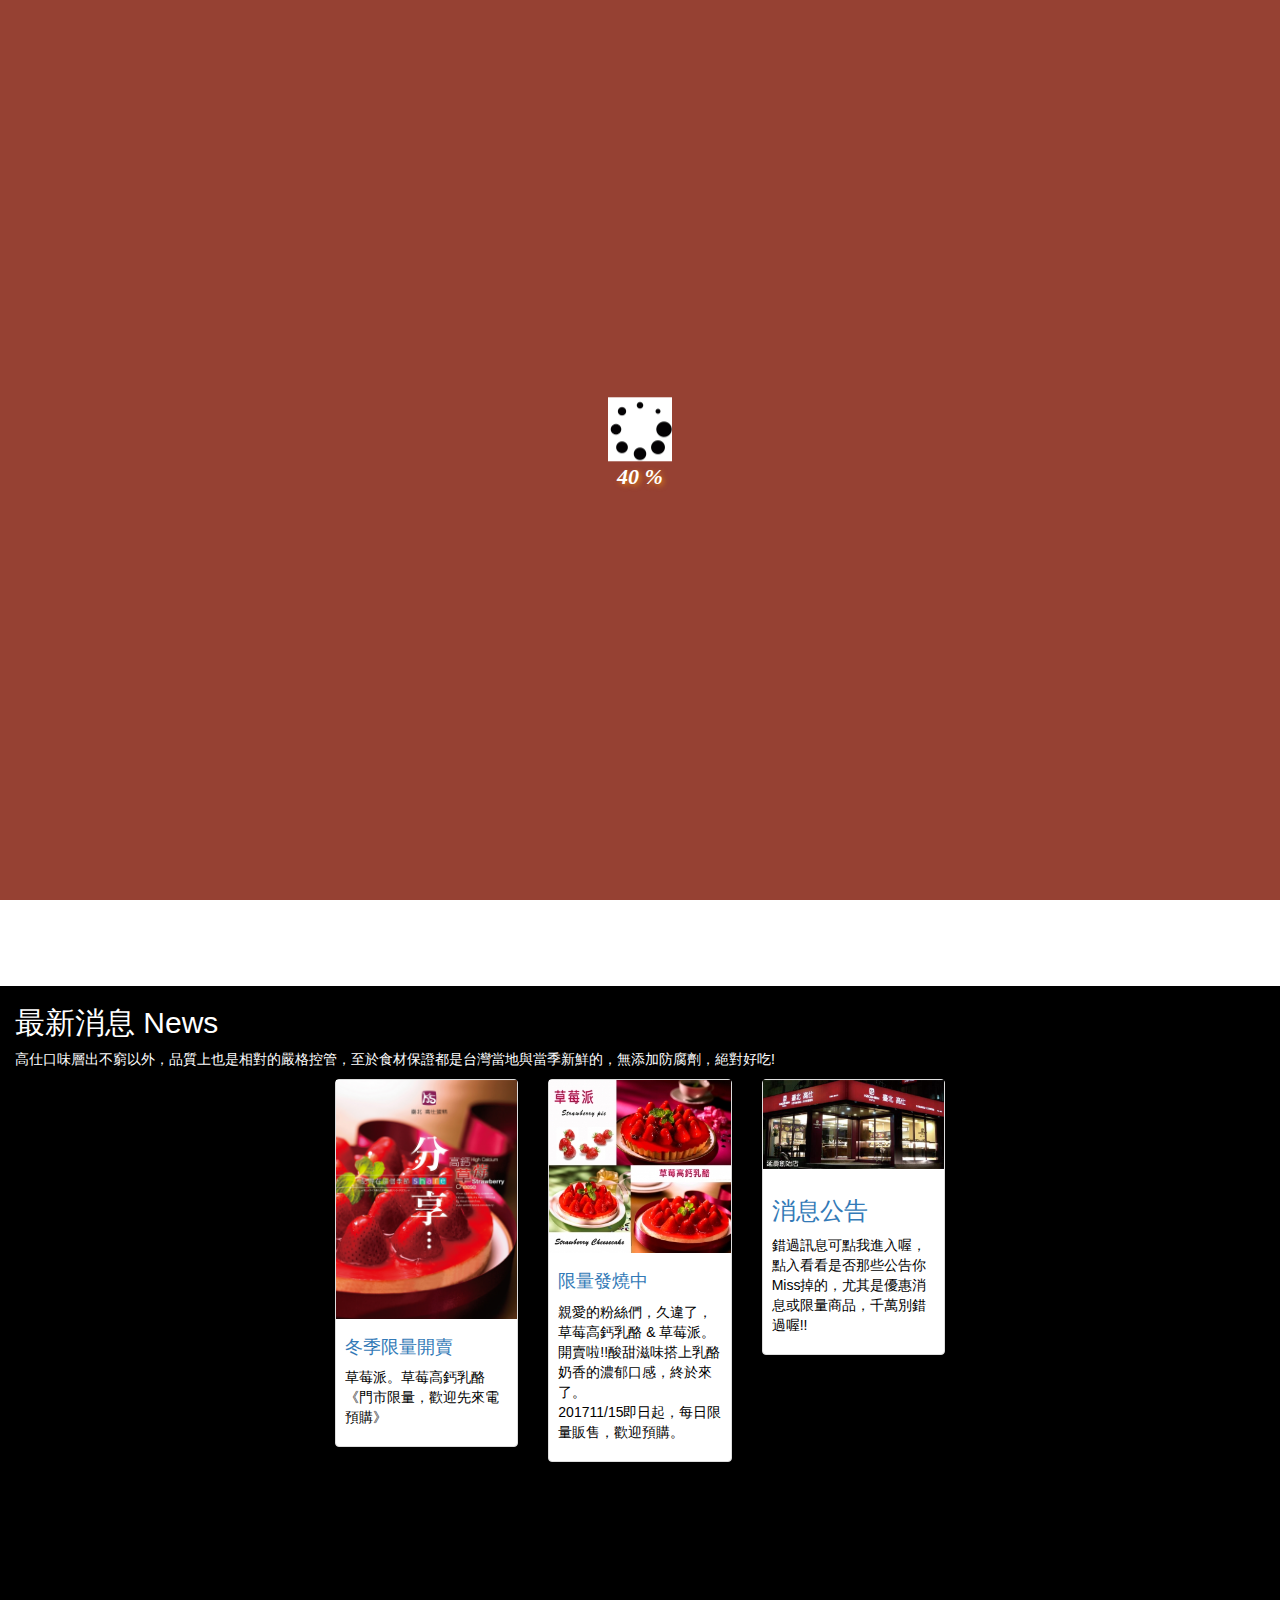
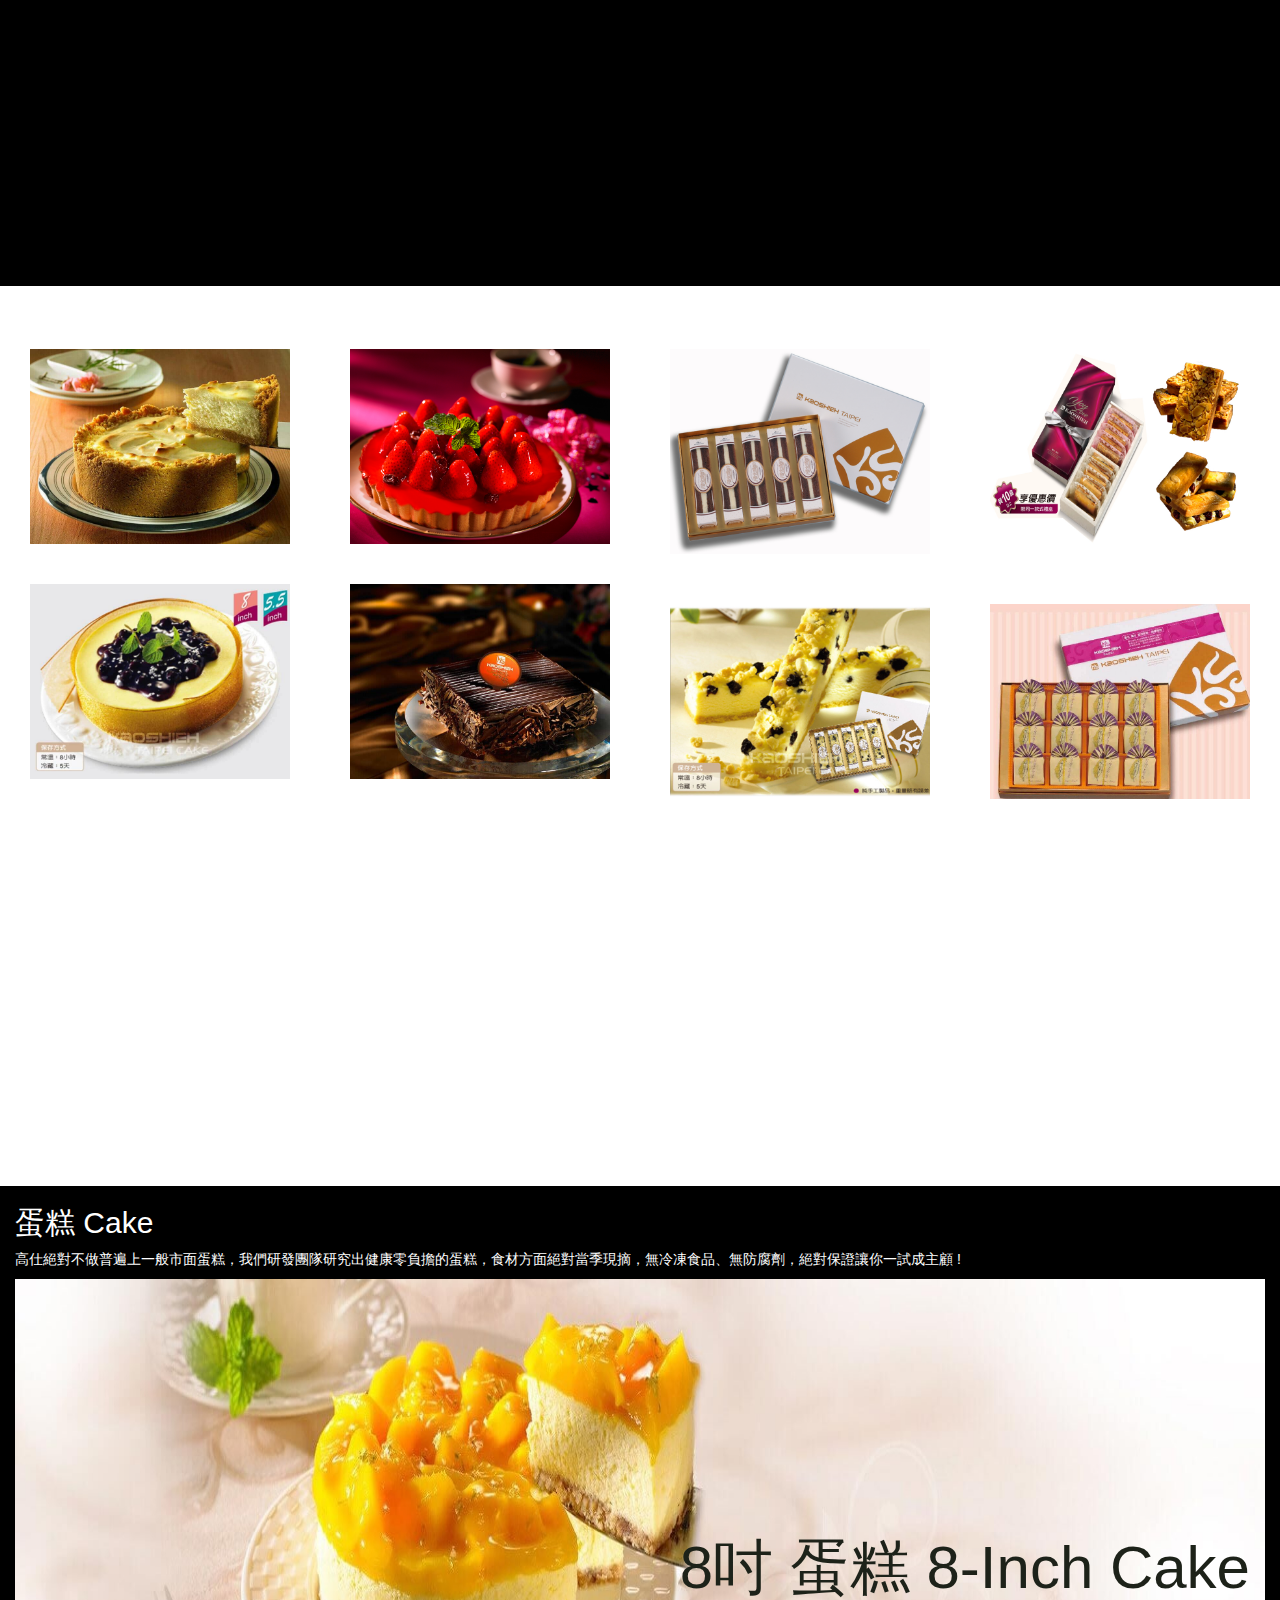
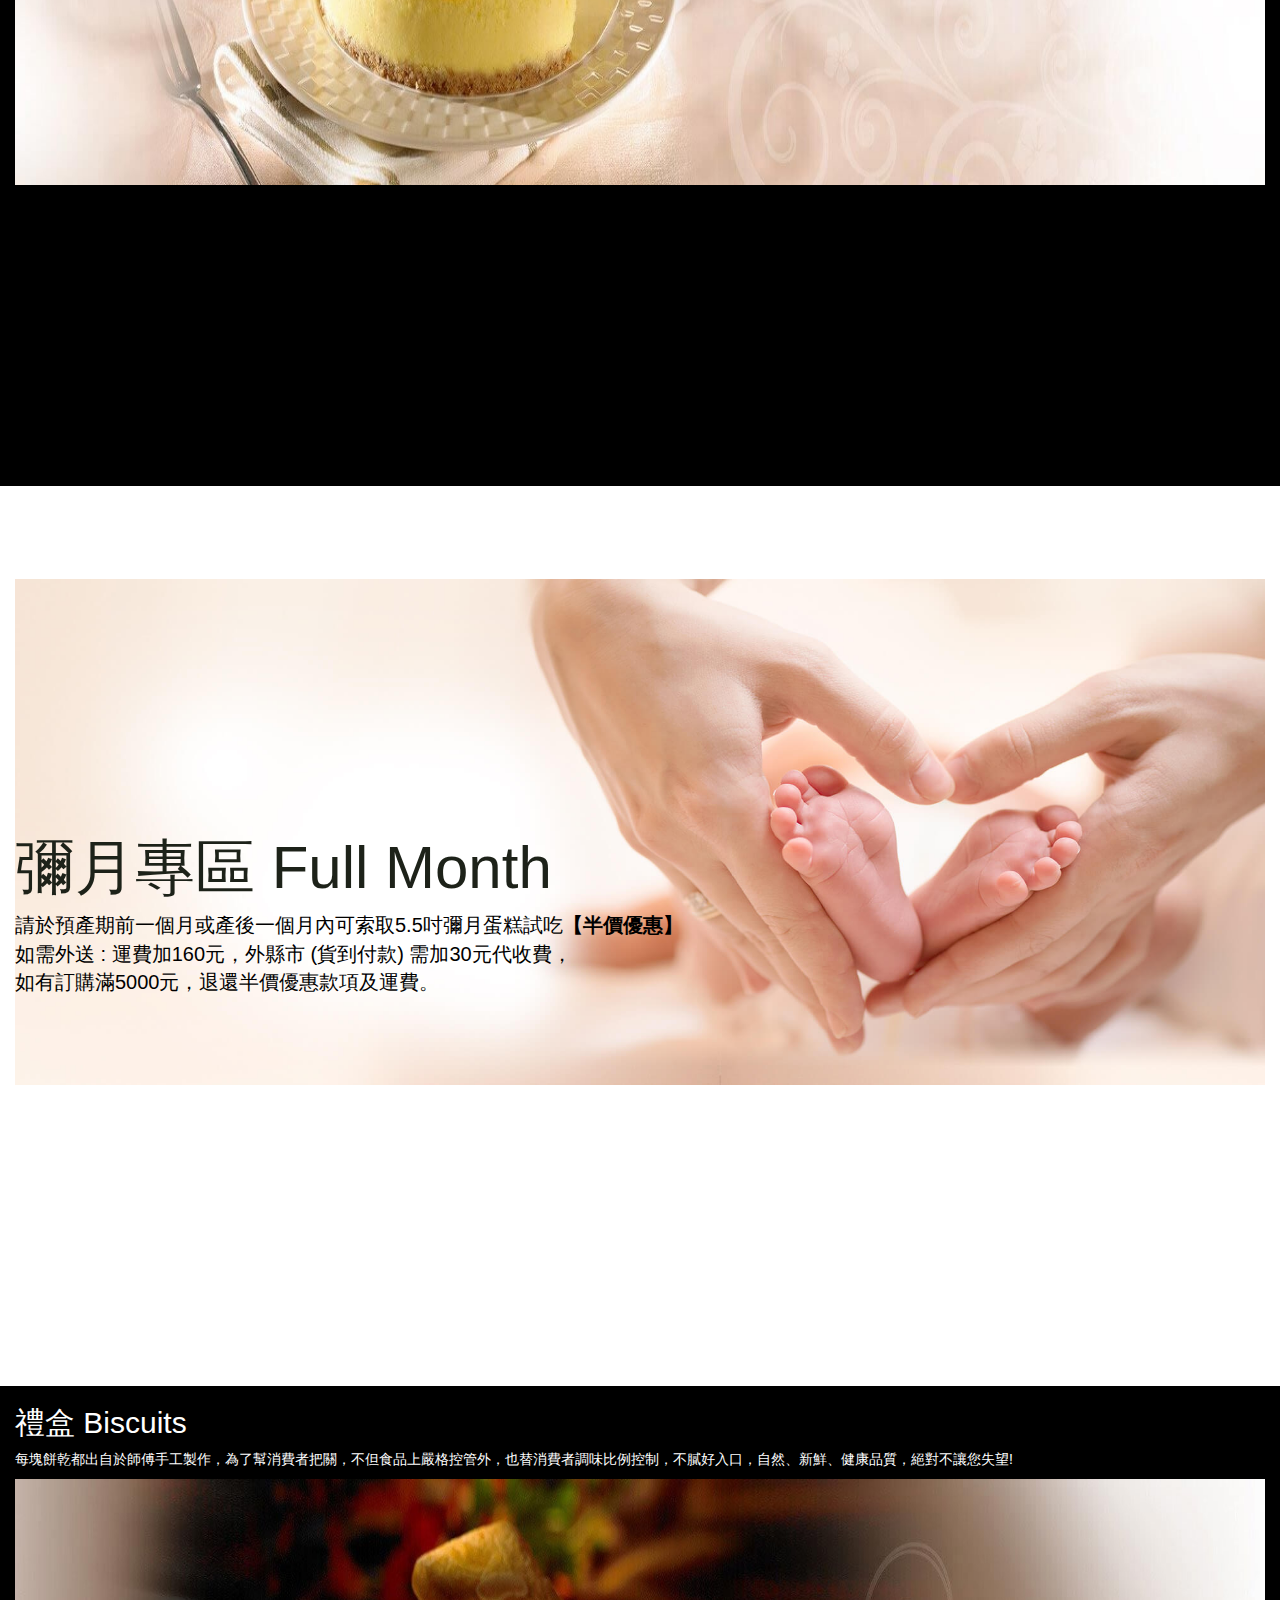
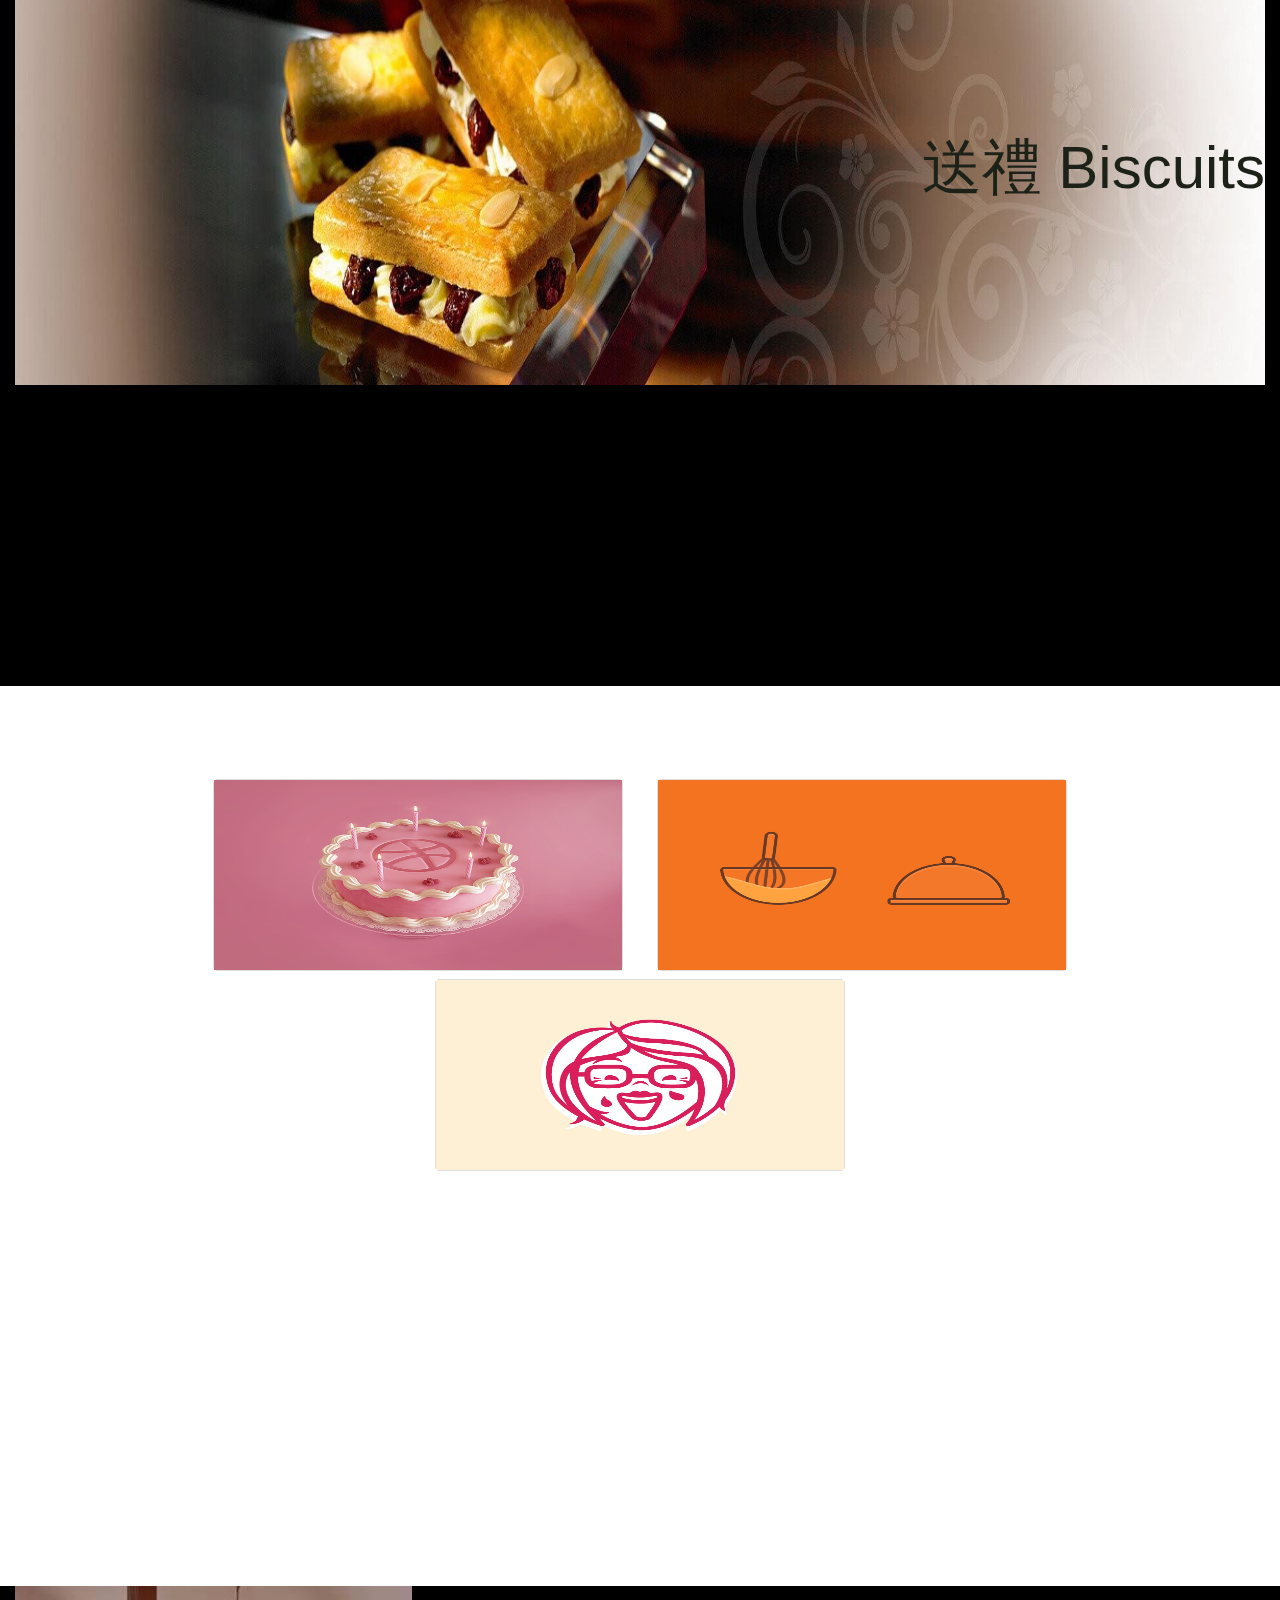
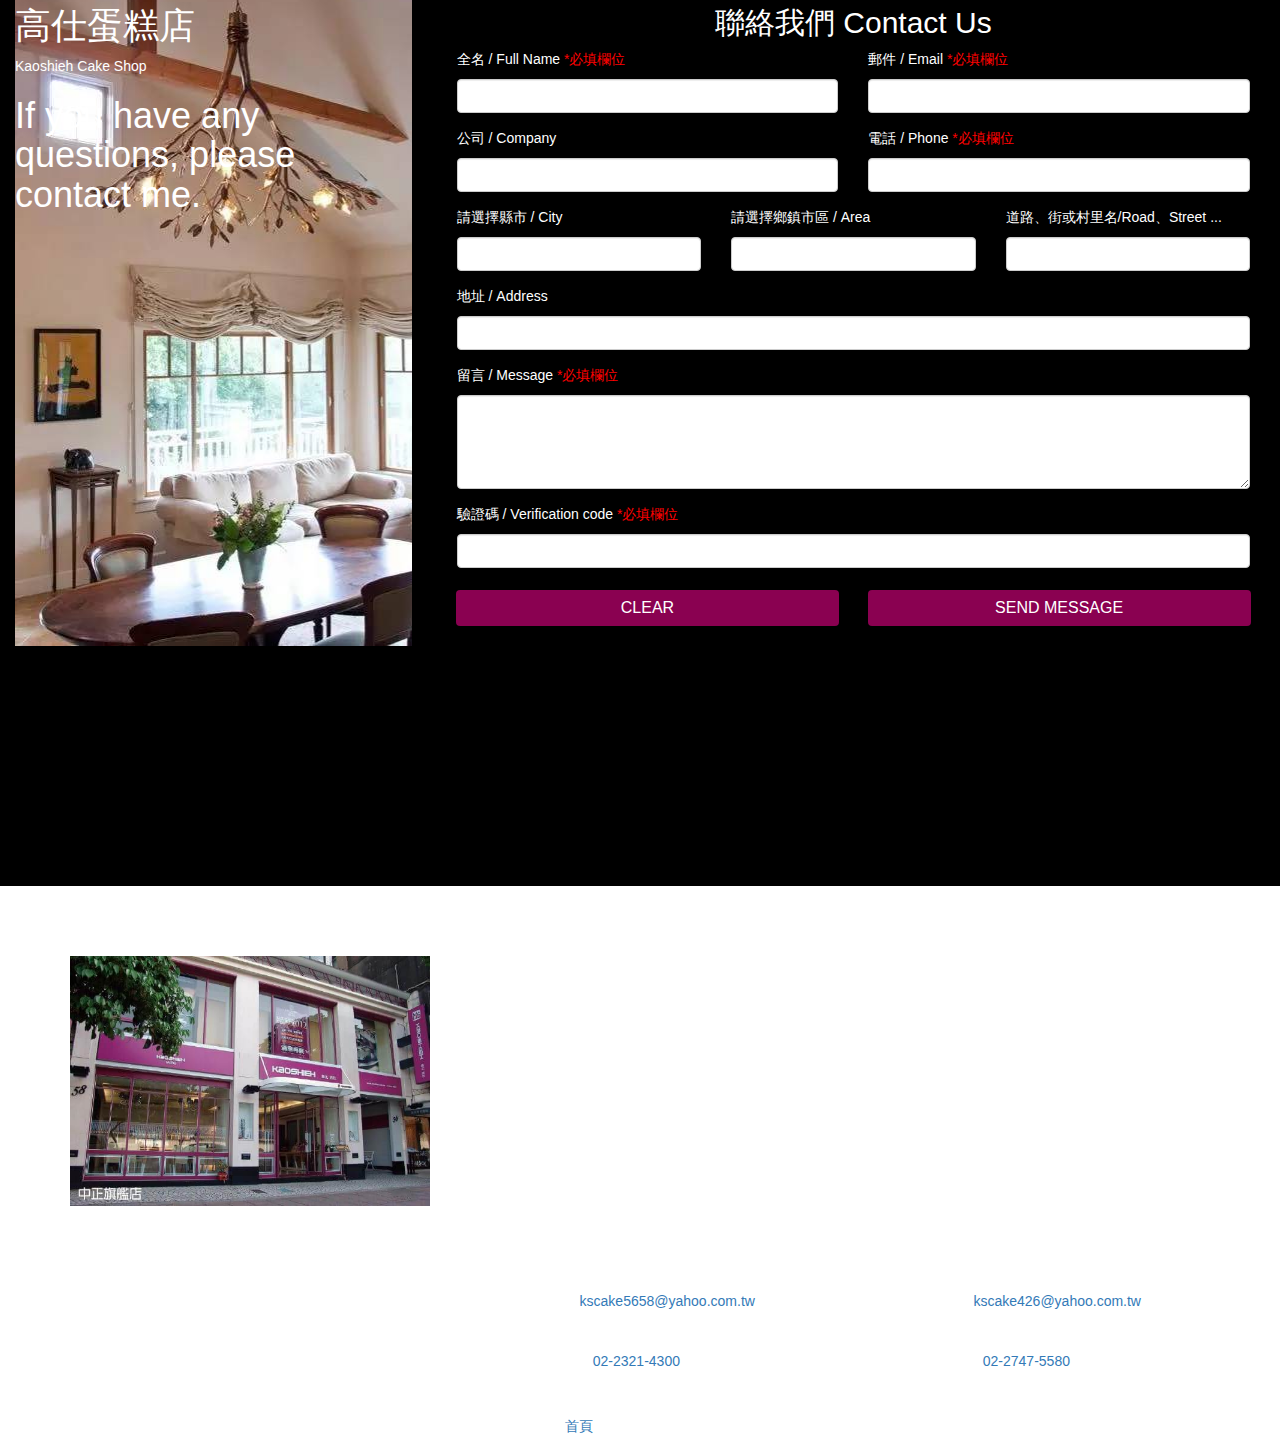
==== commit b94ddad8: "add loading" ====
--- a/k-kaoshieh-bakery/index.html
+++ b/k-kaoshieh-bakery/index.html
@@ -8,11 +8,19 @@
     <link rel="stylesheet" href="css/main.css">
     <!--media query-->
     <link rel="stylesheet" href="css/media.css">
-
     <title>k Kaoshieh Bakery</title>
 </head>
+
 <body data-spy="scroll" data-target=".navbar" data-offset="50">
-    <div class="wrapper">
+    <!--loading-->
+    <div id="loading">
+        <div>
+            <img src="images/icon/loading.gif" />
+            <p>0 %</p>
+        </div>
+    </div>
+    <!--wrapper-->
+    <div class="wrapper" id="load_screen">
         <!--nav bar-->
         <nav class="navbar navbar-inverse affix" datnavbar-fixed-topa-spy="affix" data-offset-top="197">
             <div class="container-fluid nav-container">
@@ -49,33 +57,29 @@
                     </ul>
                 </div>
             </div>
-            <div class="blk" id="blk2"><!--social-icons-->
+            <div class="blk" id="blk2"><!--menu-icons-->
                 <div class="nomargin">
                     <a href="https://www.facebook.com/bootsnipp" target="_blank"><i class="fa fa-facebook-square fa-3x social-fb"></i></a>
                     <a href="https://twitter.com/bootsnipp" target="_blank"><i class="fa fa-twitter-square fa-3x social-tw"></i></a>
                     <a href="https://plus.google.com/+Bootsnipp-page" target="_blank"><i class="fa fa-google-plus-square fa-3x social-gp"></i></a>
                     <a href="mailto:wleejan982@hotmail.com" target="_blank"><i class="fa fa-envelope-square fa-3x social-em"></i></a>
-                    <!--id="social"-->
                 </div>
             </div>
         </nav>
         <!--nav bar end-->
 
         <!--marquee 跑馬燈-->
-        <div class="container-fluid col-xs-12 marquee-container">
+        <div class="container-fluid col-xs-12 marquee-container pandm">
             <div class="row" style="padding: 0; margin: 0;">
             <marquee class="marQuee col-xs-12">
                 <div class="doc-one">一號 臨時取貨或是隔日取貨、彌月蛋糕訂購，請直接電洽門市人員，將有專人為您服務。</div>
-                <div class="doc-one">二號 臨時取貨或是隔日取貨、彌月蛋糕訂購，請直接電洽門市人員，將有專人為您服務。</div>
-                <div class="doc-one">三號 臨時取貨或是隔日取貨、彌月蛋糕訂購，請直接電洽門市人員，將有專人為您服務。</div>
-                <div class="doc-one">四號 臨時取貨或是隔日取貨、彌月蛋糕訂購，請直接電洽門市人員，將有專人為您服務。</div>
             </marquee>
             </div>
         </div>
         <!--marquee 跑馬燈 end-->
 
         <!--slider-->
-        <div class="container-fluid slider-container">
+        <div class="container-fluid slider-container pandm">
             <div id="myCarousel" class="carousel slide" data-ride="carousel">
                 <!-- Indicators -->
                 <ol class="carousel-indicators">
@@ -136,8 +140,8 @@
         </div>
         <!--slider end-->
 
-        <!--section 內文文章介紹-->
-        <div id="section1" class="container-fluid section1-contact">
+        <!--section section1-關於高仕 KAOSHIEH-->
+        <div id="section1" class="container-fluid section1-contact parallax-one">
             <div class="col-xs-12">
                 <div class="row item">
                     <h2 style="text-align: left;">關於高仕 KAOSHIEH</h2>
@@ -149,36 +153,36 @@
                     </a>
                     <p>2007年初起由於網路團購盛行，高仕蛋糕更受到廣大網友青睞，<br>紛紛於部落格中發表對高仕蛋糕的喜愛與推崇，<br>使得高仕蛋糕成為網路團購熱門話題，也是人氣指數第一名，<br>這樣的鼓勵與支持也讓高仕蛋糕燃起『好還要更好』的信心，<br>以更新鮮、更自然、更健康的產品回饋廣大消費者。</p>
                     <div class="section-more">
-                        <button type="button" class="btn btn-link section-button">詳細內文</button>
+                        <button type="button" class="btn section-button">詳細內文</button>
                     </div>
                 </div>
             </div>
         </div>
         <div id="section2" class="container-fluid">
-            <h2 style="text-align: left;">最新消息 News</h2>
-            <p>高仕口味層出不窮以外，品質上也是相對的嚴格控管，至於食材保證都是台灣當地與當季新鮮的，無添加防腐劑，絕對好吃!</p>
-            <div class="row section-row">
-                <div class="col-xs-12 col-xs-offset-0 col-sm-2 col-sm-offset-3">
+            <h2 class="col-xs-12" style="text-align: left;">最新消息 News</h2>
+            <p class="col-xs-12">高仕口味層出不窮以外，品質上也是相對的嚴格控管，至於食材保證都是台灣當地與當季新鮮的，無添加防腐劑，絕對好吃!</p>
+            <div class="row section-row col-xs-12 pandm">
+                <div class="col-xs-4 col-xs-offset-0 col-sm-2 col-sm-offset-3">
                     <div class="item thumbnail">
-                        <a href="#"><img src="images/index/news_strawberry_3.jpg" alt="Fjords" style="width:100%"></a>
+                            <a href="#"><img src="images/index/news_strawberry_3.jpg" alt="Fjords"></a>
                         <div class="caption">
                             <a href="#"><h4>冬季限量開賣</h4></a>
                             <p>草莓派。草莓高鈣乳酪《門市限量，歡迎先來電預購》</p>
                         </div>
                     </div>
                 </div>
-                <div class="col-xs-12 col-sm-2">
+                <div class="col-xs-4 col-sm-2 section1-news-txt">
                     <div class="item thumbnail">
-                        <a href="#"><img src="images/index/news_strawberry_2.jpg" alt="Fjords" style="width:100%"></a>
+                        <a href="#"><img src="images/index/news_strawberry_2.jpg" alt="Fjords"></a>
                         <div class="caption">
                             <a href="#"><h4>限量發燒中</h4></a>
                             <p>親愛的粉絲們，久違了，草莓高鈣乳酪 & 草莓派。開賣啦!!酸甜滋味搭上乳酪奶香的濃郁口感，終於來了。<br>201711/15即日起，每日限量販售，歡迎預購。</p>
                         </div>
                     </div>
                 </div>
-                <div class="col-xs-12 col-sm-2">
+                <div class="col-xs-4 col-sm-2 section1-news-txt">
                     <div class="item thumbnail">
-                        <a href="#"><img src="images/index/front_01.jpg" alt="Fjords" style="width:100%"></a>
+                        <a href="#"><img src="images/index/front_01.jpg" alt="Fjords"></a>
                         <div class="caption">
                             <a href="#"><h3>消息公告</h3></a>
                             <p>錯過訊息可點我進入喔，點入看看是否那些公告你 Miss掉的，尤其是優惠消息或限量商品，千萬別錯過喔!!</p>
@@ -187,10 +191,10 @@
                 </div>
             </div>
         </div>
-        <div id="section3" class="container-fluid">
+        <div id="section3" class="container-fluid parallax-three">
             <h2 class="col-xs-12" style="text-align: left;">產品介紹 Product</h2>
             <div class="container-fluid">
-                <div class="row section-row">
+                <div class="row section-row pandm">
                     <div class="col-xs-12 col-md-6">
                         <div class="row ">
                             <div class="col-xs-12 col-md-6 row-pdt">
@@ -258,7 +262,7 @@
             <h2 class="col-xs-12" style="text-align: left;">蛋糕 Cake</h2>
             <p class="col-xs-12">高仕絕對不做普遍上一般市面蛋糕，我們研發團隊研究出健康零負擔的蛋糕，食材方面絕對當季現摘，無冷凍食品、無防腐劑，絕對保證讓你一試成主顧&nbsp;!</p>
             <div class="container-fluid">
-                <div class="row section-row col-xs-12">
+                <div class="row section-row col-xs-12 pandm">
                     <div class="col-xs-12">
                         <div class="row">
                             <div class="col-xs-12">
@@ -276,11 +280,11 @@
                 </div>
             </div>
         </div>
-        <div id="section32" class="container-fluid">
+        <div id="section32" class="container-fluid parallax-Thirty-two">
             <h2 class="col-xs-12" style="text-align: left;">彌月專區 Full Month</h2>
-            <p class="col-xs-12">彌月蛋糕<b>『試吃活動』</b>進行中~&nbsp;請孕媽咪傳真媽媽手冊內容請註明:<b>姓名、電話、收貨地址、寶貝預產期</b>，&nbsp;歡迎蒞臨各分店試吃&nbsp;。</p>
+            <p class="col-xs-12 section32-p-txt">彌月蛋糕<b>『試吃活動』</b>進行中~&nbsp;請孕媽咪傳真媽媽手冊內容請註明:<b>姓名、電話、收貨地址、寶貝預產期</b>，&nbsp;歡迎蒞臨各分店試吃&nbsp;。</p>
             <div class="container-fluid">
-                <div class="row section-row col-xs-12">
+                <div class="row section-row col-xs-12 pandm">
                     <div class="col-xs-12">
                         <div class="row">
                             <div class="col-xs-12">
@@ -292,11 +296,9 @@
                                         </a>
                                     </div>
                                     <div class="item-txt-pdt">
-                                        請於預產期前一個月或產後一個月內可索取5.5吋彌月蛋糕試吃<b>【半價優惠】</b>
-                                        <br>
-                                        如需外送 : 運費加160元，外縣市 (貨到付款) 需加30元代收費，
-                                        <br>
-                                        如有訂購滿5000元，退還半價優惠款項及運費。
+                                        <p>
+                                            請於預產期前一個月或產後一個月內可索取5.5吋彌月蛋糕試吃<b>【半價優惠】</b><br>如需外送 : 運費加160元，外縣市 (貨到付款) 需加30元代收費，<br>如有訂購滿5000元，退還半價優惠款項及運費。
+                                        </p>
                                     </div>
                                 </div>
                             </div>
@@ -309,7 +311,7 @@
             <h2 class="col-xs-12" style="text-align: left;">禮盒 Biscuits</h2>
             <p class="col-xs-12">每塊餅乾都出自於師傅手工製作，為了幫消費者把關，不但食品上嚴格控管外，也替消費者調味比例控制，不膩好入口，自然、新鮮、健康品質，絕對不讓您失望!</p>
             <div class="container-fluid">
-                <div class="row section-row col-xs-12">
+                <div class="row section-row col-xs-12 pandm">
                     <div class="col-xs-12">
                         <div class="row">
                             <div class="col-xs-12">
@@ -327,35 +329,32 @@
                 </div>
             </div>
         </div>
-<<<<<<< HEAD
         <div id="section4" class="container-fluid parallax-four">
-=======
-        <div id="section4" class="container-fluid col-xs-12">
->>>>>>> parent of 02f3fbc... The size of the tablet series is not adjusted, only for mobile phone users and computer users to watch, use google to browse the page.
             <h2 class="col-xs-12" style="text-align: left;">訂購訊息 Message/訂單 Order</h2>
             <p class="col-xs-12">可先去訂購流說明了解詳細狀況，以便購物過程中因未了解而出現問題，便於訂購商品，快去瞧瞧 GO~~~&nbsp;!</p>
             <div class="container-fluid">
-                <div class="col-xs-12" style="padding: 0; margin: 0;">
+                <div class="col-xs-12 pandm" style="padding: 0; margin: 0;">
                     <ul class="grid ca-style">
-                        <li class="pandm">
+                        <li>
                             <figure>
                                 <div class="col-xs-4 col-md-12">
                                     <a href="#" class="thumbnail">
-                                        <img src="images/index/msgOrd-download.png" alt="訂購說明" style="height: 180px;width: 100%;">
+                                        <img src="images/index/msgOrd-download.png" alt="訂購說明" style="height: 190px; width: 100%;">
                                     </a>
                                 </div>
                                 <figcaption>
-                                    <h3>訂購說明</h3>
-                                    <span>Ordering instructions</span>
+                                    <h3>Home</h3>
+                                    <span>By Adam Hostetter</span>
                                     <a href="#" class="btn_hover" style="background-color: #94326b;">button</a>
                                 </figcaption>
                             </figure>
                         </li>
-                        <li style="padding: 0; margin: 0;">
+
+                        <li>
                             <figure>
                                 <div class="col-xs-4 col-md-12">
                                     <a href="#" class="thumbnail">
-                                        <img src="images/index/msgOrd-info.gif" alt="訂單下載" style="height: 180px;width: 100%;">
+                                        <img src="images/index/msgOrd-info.gif" alt="訂單下載" style="height: 190px;width: 100%;">
                                     </a>
                                 </div>
                                 <figcaption>
@@ -363,7 +362,7 @@
                                     <div class="container-fluid">
                                         <span>Order download</span>
                                         <div class="row" style="padding: 0; margin: 0;">
-                                            <div class="col-xs-12 col-md-4" style="width: 33.333333%; height: 148px;">
+                                            <div class="col-xs-12 col-md-4" style="width: 33.333333%; height: 130px;">
                                                 <div class="row">
                                                     <h3 style="text-align: center;">PDF File</h3>
                                                     <a href="#" style="margin-left: 20px;">
@@ -371,7 +370,7 @@
                                                     </a>
                                                 </div>
                                             </div>
-                                            <div class="col-xs-12 col-md-4" style="width: 33.333333%; height: 148px;">
+                                            <div class="col-xs-12 col-md-4" style="width: 33.333333%; height: 130px;">
                                                 <div class="row item">
                                                     <h3 style="text-align: center;">JPG File</h3>
                                                     <a href="#" style="margin-left: 20px;">
@@ -379,7 +378,7 @@
                                                     </a>
                                                 </div>
                                             </div>
-                                            <div class="col-xs-12 col-md-4" style="width: 33.333333%; height: 148px;">
+                                            <div class="col-xs-12 col-md-4" style="width: 33.333333%; height: 130px;">
                                                 <div class="row item">
                                                     <h3 style="text-align: center;">PDF File</h3>
                                                     <a href="#" style="margin-left: 20px;">
@@ -392,11 +391,12 @@
                                 </figcaption>
                             </figure>
                         </li>
-                        <li style="padding: 0; margin: 0;">
+
+                        <li>
                             <figure>
                                 <div class="col-xs-4 col-md-12">
                                     <a href="#" class="thumbnail">
-                                        <img src="images/index/msgOrd-Q&A.png" alt="問與答" style="height: 180px;width: 100%;">
+                                        <img src="images/index/msgOrd-Q&A.png" alt="問與答" style="height: 190px;width: 100%;">
                                     </a>
                                 </div>
                                 <figcaption>
@@ -422,32 +422,32 @@
                 </div>
             </div>
         </div>
-        <div id="section5" class="container-fluid">
-            <div class="container-fluid section5-container-fluid">
-                <div class="row" style="margin: 0;">
-                    <div class="col-xs-12 col-md-4"  style="height: 660px;">
-                        <div class="item sidebar col-xs-12">
+        <div id="section5" class="container-fluid pandm">
+            <div class="container-fluid pandm">
+                <div class="row pandm">
+                    <div class="col-xs-12 col-md-4">
+                        <div class="item sidebar col-xs-12 pandm">
                             <div class="container-fluid">
-                                <div class="row row-cakeShop" style="padding: 0; margin: 0;">
+                                <div class="row row-cakeShop pandm">
                                     <h1>高仕蛋糕店</h1>
                                     <span>Kaoshieh Cake Shop</span>
                                     <h1>If you have any <br>questions, please<br> contact me.</h1>
-                                    <div class="Icon">
-                                        <div class="icon-display">
-                                            <i class="fa fa-arrow-right fa-4x" aria-hidden="true"></i>
-                                        </div>
-                                        <div class="icon-closed">
-                                            <i class="fa fa-arrow-left fa-4x" aria-hidden="true"></i>
-                                        </div>
-                                    </div>
-                                </div>
-                            </div>
-                        </div>
-                    </div>
-                    <div class="col-xs-12 col-md-8">
-                        <div class="item sidebar">
-                            <div class="row" style="padding: 0; margin: 0;">
-                                <div class="title-contact col-xs-12" style="text-align: center;">
+                                    <!--<div class="Icon">-->
+                                        <!--<div class="icon-display"x>-->
+                                            <!--<i class="fa fa-arrow-right fa-4x" aria-hidden="true"></i>-->
+                                        <!--</div>-->
+                                        <!--<div class="icon-closed">-->
+                                            <!--<i class="fa fa-arrow-left fa-4x" aria-hidden="true"></i>-->
+                                        <!--</div>-->
+                                    <!--</div>-->
+                                </div>
+                            </div>
+                        </div>
+                    </div>
+                    <div class="col-xs-12 col-md-8 pandm">
+                        <div class="item sidebar pandm">
+                            <div class="row pandm">
+                                <div class="title-contact col-xs-12 pandm" style="text-align: center;">
                                     <h2>聯絡我們 Contact Us</h2>
                                 </div>
                                 <form method="post" role="form">
@@ -492,13 +492,13 @@
                                             <p class="required">驗證碼 / Verification code</p>
                                             <input type="text" name="name" class="form-input-text form-control"  required="required">
                                         </div>
-                                        <div class="container-fluid col-xs-12">
-                                            <div class="row">
-                                                <div class="clear-button bottom-margin col-xs-6" style="text-align: right;">
-                                                    <button type="submit" class="btn btn-clear clear-msg">CLEAR</button>
+                                        <div class="container-fluid col-xs-12 pandm btn-form">
+                                            <div class="row col-xs-12 pandm">
+                                                <div class="col-xs-6 clear-button bottom-margin bottom-margin-clear col-xs-6" style="padding: 0;">
+                                                    <button type="submit" class="btn btn-clear clear-msg btn-sub">CLEAR</button>
                                                 </div>
-                                                <div class="send-button bottom-margin  col-xs-6" style="text-align: left;">
-                                                    <button type="submit" class="btn btn-send send-msg">SEND MESSAGE</button>
+                                                <div class="col-xs-6 send-button bottom-margin bottom-margin-send col-xs-6" style="padding: 0;">
+                                                    <button type="submit" class="btn btn-send send-msg btn-sub">SEND MESSAGE</button>
                                                 </div>
                                             </div>
                                         </div>
@@ -510,91 +510,91 @@
                 </div>
             </div>
         </div>
-
-        <!--section end 1~4 內文文章介紹-->
+        <!--loading-->
+
+        <!--footer-->
+        <footer class="container-fluid text-center bg-6 parallax-footer">
+            <div class="container">
+                <div class="row"><!-- row -->
+                    <!--1-->
+                    <div class="col-lg-4 col-md-12"><!-- widgets column left -->
+                        <ul class="list-unstyled clear-margins"><!-- widgets -->
+                            <li class="widget-container widget_nav_menu"><!-- widgets list -->
+                                <h1 class="title-widget">關於高仕</h1>
+                                <div class="images-aboutShop">
+                                    <img src="images/index/front_02.jpg" alt="" style="width: 100%; height: 250px;">
+                                </div>
+                                <ul>
+                                    高仕食品於2007年11月擴大營業更名為『高仕蛋糕股份有限公司』。並且於2012年1月在台北市愛國東路的婚紗街設立旗艦店，
+                                    蘋果日報亦曾大篇幅報導，旗艦店內部寬廣舒適，並且增設彌月禮盒洽談VIP專區，提供準媽媽免費試吃各式產品，滿意再訂購。
+                                    至於口味研發部分不斷精進，希望能給消費者更好的服務。
+                                </ul>
+                            </li>
+                        </ul>
+                        <!--<div class="blk" id="blk2">&lt;!&ndash;social-icons&ndash;&gt;-->
+                        <!--<ul class="nomargin">-->
+                        <!--<a href="https://www.facebook.com/bootsnipp"><i class="fa fa-facebook-square fa-3x social-fb"></i></a>-->
+                        <!--<a href="https://twitter.com/bootsnipp"><i class="fa fa-twitter-square fa-3x social-tw"></i></a>-->
+                        <!--<a href="https://plus.google.com/+Bootsnipp-page"><i class="fa fa-google-plus-square fa-3x social-gp"></i></a>-->
+                        <!--<a href="mailto:bootsnipp@gmail.com"><i class="fa fa-envelope-square fa-3x social-em"></i></a>-->
+                        <!--&lt;!&ndash;id="social"&ndash;&gt;-->
+                        <!--</ul>-->
+                        <!--</div>-->
+                    </div><!-- widgets column left end -->
+                    <!--2-->
+                    <div class="col-lg-4 col-md-12"><!-- widgets column left -->
+                        <h1 class="title-widget">自由廣場旗艦店</h1>
+                        <iframe src="https://www.google.com/maps/embed?pb=!1m18!1m12!1m3!1d1807.4968575339906!2d121.51815400638685!3d25.03428735515903!2m3!1f0!2f0!3f0!3m2!1i1024!2i768!4f13.1!3m3!1m2!1s0x3442a99e8e15d269%3A0x658b59c61a6192a3!2z6auY5LuV6JuL57OVIOS4reato-aXl-iJpuW6lw!5e0!3m2!1szh-TW!2stw!4v1512361854263" width="100%" height="250" frameborder="0" style="border:0" allowfullscreen></iframe>
+                        <ul class="list-unstyled clear-margins"><!-- widgets -->
+                            <li class="widget-container widget_nav_menu"><!-- widgets list -->
+
+                                <ul>
+                                    <li><div class="cominfoadd"><b>地址:</b>台北市100中正區愛國東路56~58號<br>No.56~58, Aiguo E.Rd., Zhongzheng Dist.,Taipei City 100, Taiwan</div></li>
+                                    <li class="cominfofax"><i class="fa fa-angle-double-right"></i><b>FAX : </b>02-2321-1141</li>
+                                    <li>
+                                        <div class="cominfomail"><b>E-mail :</b>
+                                            <a href="mailto:kscake5658@yahoo.com.tw?subject=詢問信來自 //www.kaoshieh.com.tw/">kscake5658@yahoo.com.tw</a>
+                                        </div>
+                                    </li>
+                                    <li><b>門市營業時間 :</b><br>上午08:00am~晚上09:00pm</li>
+                                    <li><div class="cominfotel"><b>TEL :</b> <a href="tel:02-2321-4300">02-2321-4300</a>&nbsp;代表號</div></li>
+                                </ul>
+
+                            </li>
+                        </ul>
+                    </div><!-- widgets column left end -->
+                    <!--3-->
+                    <div class="col-lg-4 col-md-12"><!-- widgets column left -->
+                        <h1 class="title-widget">延壽創始店</h1>
+                        <iframe src="https://www.google.com/maps/embed?pb=!1m18!1m12!1m3!1d3614.3487968487075!2d121.55413091438517!3d25.056164543557905!2m3!1f0!2f0!3f0!3m2!1i1024!2i768!4f13.1!3m3!1m2!1s0x3442abec5d45fbd9%3A0xedc9c7bf2ac4194d!2zMTA15Y-w5YyX5biC5p2-5bGx5Y2A5bu25aO96KGXNDI26Jmf!5e0!3m2!1szh-TW!2stw!4v1512362558528" width="100%" height="250" frameborder="0" style="border:0" allowfullscreen></iframe>
+                        <ul class="list-unstyled clear-margins"><!-- widgets -->
+                            <li class="widget-container widget_nav_menu"><!-- widgets list -->
+
+                                <ul>
+                                    <li><div class="cominfoadd"><b>地址:</b>台05松山區延壽街426號<br>No.426, Yanshou St., Songshan Dist., Taipei City 105, Taiwan</div></li>
+                                    <li class="cominfofax"><i class="fa fa-angle-double-right"></i><b>FAX :</b> 02-2747-5581</li>
+                                    <li><div class="cominfomail"><b>E-mail :</b> <a href="mailto:kscake426@yahoo.com.tw">kscake426@yahoo.com.tw</a></div></li>
+                                    <li><b>門市營業時間 : </b><br>上午08:00am~晚上09:45pm</li>
+                                    <li><div class="cominfotel"><b>TEL :</b> <a href="tel:02-2747-5580">02-2747-5580</a>&nbsp;代表號</div></li>
+                                </ul>
+
+                            </li>
+                        </ul>
+                    </div><!-- widgets column left end -->
+
+                </div>
+            </div>
+
+            <!--bottom @copyright 2017-->
+            <a href="#" title="Decoration Gallery">
+                <span class="glyphicon glyphicon-chevron-up" style="font-size: 30px;"></span>
+            </a>
+            <div class="container-fluid">
+                <a href="#" target="_blank">首頁</a>created by Georgia.<br>高仕蛋糕    隱私權政策  高仕食品企業有限公司Copyright &copy;2017 Kaoshieh All Rights Reserved
+                <a href="#" target="_blank"></a>
+            </div>
+        </footer>
     </div><!--wrapper end-->
-
-    <footer class="container-fluid text-center bg-6">
-        <div class="container">
-            <div class="row"><!-- row -->
-<!--1-->
-                <div class="col-lg-4 col-md-12"><!-- widgets column left -->
-                    <ul class="list-unstyled clear-margins"><!-- widgets -->
-                        <li class="widget-container widget_nav_menu"><!-- widgets list -->
-                            <h1 class="title-widget">關於高仕</h1>
-                            <div class="images-aboutShop">
-                                <img src="images/index/front_02.jpg" alt="" style="width: 100%; height: 250px;">
-                            </div>
-                            <ul>
-                                高仕食品於2007年11月擴大營業更名為『高仕蛋糕股份有限公司』。並且於2012年1月在台北市愛國東路的婚紗街設立旗艦店，
-                                蘋果日報亦曾大篇幅報導，旗艦店內部寬廣舒適，並且增設彌月禮盒洽談VIP專區，提供準媽媽免費試吃各式產品，滿意再訂購。
-                                至於口味研發部分不斷精進，希望能給消費者更好的服務。
-                            </ul>
-                        </li>
-                    </ul>
-                    <!--<div class="blk" id="blk2">&lt;!&ndash;social-icons&ndash;&gt;-->
-                        <!--<ul class="nomargin">-->
-                            <!--<a href="https://www.facebook.com/bootsnipp"><i class="fa fa-facebook-square fa-3x social-fb"></i></a>-->
-                            <!--<a href="https://twitter.com/bootsnipp"><i class="fa fa-twitter-square fa-3x social-tw"></i></a>-->
-                            <!--<a href="https://plus.google.com/+Bootsnipp-page"><i class="fa fa-google-plus-square fa-3x social-gp"></i></a>-->
-                            <!--<a href="mailto:bootsnipp@gmail.com"><i class="fa fa-envelope-square fa-3x social-em"></i></a>-->
-                            <!--&lt;!&ndash;id="social"&ndash;&gt;-->
-                        <!--</ul>-->
-                    <!--</div>-->
-                </div><!-- widgets column left end -->
-<!--2-->
-                <div class="col-lg-4 col-md-12"><!-- widgets column left -->
-                    <h1 class="title-widget">自由廣場旗艦店</h1>
-                    <iframe src="https://www.google.com/maps/embed?pb=!1m18!1m12!1m3!1d1807.4968575339906!2d121.51815400638685!3d25.03428735515903!2m3!1f0!2f0!3f0!3m2!1i1024!2i768!4f13.1!3m3!1m2!1s0x3442a99e8e15d269%3A0x658b59c61a6192a3!2z6auY5LuV6JuL57OVIOS4reato-aXl-iJpuW6lw!5e0!3m2!1szh-TW!2stw!4v1512361854263" width="100%" height="250" frameborder="0" style="border:0" allowfullscreen></iframe>
-                    <ul class="list-unstyled clear-margins"><!-- widgets -->
-                        <li class="widget-container widget_nav_menu"><!-- widgets list -->
-
-                            <ul>
-                                <li><div class="cominfoadd"><b>地址:</b>台北市100中正區愛國東路56~58號<br>No.56~58, Aiguo E.Rd., Zhongzheng Dist.,Taipei City 100, Taiwan</div></li>
-                                <li class="cominfofax"><i class="fa fa-angle-double-right"></i><b>FAX : </b>02-2321-1141</li>
-                                <li>
-                                    <div class="cominfomail"><b>E-mail :</b>
-                                        <a href="mailto:kscake5658@yahoo.com.tw?subject=詢問信來自 //www.kaoshieh.com.tw/">kscake5658@yahoo.com.tw</a>
-                                    </div>
-                                </li>
-                                <li><b>門市營業時間 :</b><br>上午08:00am~晚上09:00pm</li>
-                                <li><div class="cominfotel"><b>TEL :</b> <a href="tel:02-2321-4300">02-2321-4300</a>&nbsp;代表號</div></li>
-                            </ul>
-
-                        </li>
-                    </ul>
-                </div><!-- widgets column left end -->
-<!--3-->
-                <div class="col-lg-4 col-md-12"><!-- widgets column left -->
-                    <h1 class="title-widget">延壽創始店</h1>
-                    <iframe src="https://www.google.com/maps/embed?pb=!1m18!1m12!1m3!1d3614.3487968487075!2d121.55413091438517!3d25.056164543557905!2m3!1f0!2f0!3f0!3m2!1i1024!2i768!4f13.1!3m3!1m2!1s0x3442abec5d45fbd9%3A0xedc9c7bf2ac4194d!2zMTA15Y-w5YyX5biC5p2-5bGx5Y2A5bu25aO96KGXNDI26Jmf!5e0!3m2!1szh-TW!2stw!4v1512362558528" width="100%" height="250" frameborder="0" style="border:0" allowfullscreen></iframe>
-                    <ul class="list-unstyled clear-margins"><!-- widgets -->
-                        <li class="widget-container widget_nav_menu"><!-- widgets list -->
-
-                            <ul>
-                                <li><div class="cominfoadd"><b>地址:</b>台05松山區延壽街426號<br>No.426, Yanshou St., Songshan Dist., Taipei City 105, Taiwan</div></li>
-                                <li class="cominfofax"><i class="fa fa-angle-double-right"></i><b>FAX :</b> 02-2747-5581</li>
-                                <li><div class="cominfomail"><b>E-mail :</b> <a href="mailto:kscake426@yahoo.com.tw">kscake426@yahoo.com.tw</a></div></li>
-                                <li><b>門市營業時間 : </b><br>上午08:00am~晚上09:45pm</li>
-                                <li><div class="cominfotel"><b>TEL :</b> <a href="tel:02-2747-5580">02-2747-5580</a>&nbsp;代表號</div></li>
-                            </ul>
-
-                        </li>
-                    </ul>
-                </div><!-- widgets column left end -->
-
-            </div>
-        </div>
-
-        <!--bottom @copyright 2017-->
-        <a href="#" title="Decoration Gallery">
-            <span class="glyphicon glyphicon-chevron-up" style="font-size: 30px;"></span>
-        </a>
-        <div class="container-fluid">
-            <a href="#" target="_blank">首頁</a>created by Georgia.<br>高仕蛋糕    隱私權政策  高仕食品企業有限公司Copyright &copy;2017 Kaoshieh All Rights Reserved
-            <a href="#" target="_blank"></a>
-        </div>
-    </footer>
 </body>
 </html>
 <!-- Bootstrap3 jq js -->
--- a/k-kaoshieh-bakery/css/main.css
+++ b/k-kaoshieh-bakery/css/main.css
@@ -4,7 +4,11 @@
     list-style: none;
     text-decoration: none;
     box-sizing: border-box;
+    color: #fff;
     /*outline: 1px solid #BB0000;*/
+}
+h2{
+    color: #fff;
 }
 /*訂購訊息vs訂單下載 #1*/
 *, *:after, *:before {
@@ -15,21 +19,19 @@
 body {
     position: relative;
 }
-.wrapper{
-    /*background-color: #000;*/
-}
-
 /*nav bar*/
 .navbar{
     margin-bottom:0;
+    background-color: #8a0151;
+    border-radius: 0;
 }
 .affix{
     top: 0;
     width: 100%;
     -webkit-transition: all .5s ease-in-out;
     transition: all .5s ease-in-out;
-    background-color: #F44336;
-    border-color: #F44336;
+    background-color: #8a0151;
+    border-color: #8a0151;
     z-index: 99;
 }
 .affix a {
@@ -44,22 +46,13 @@
 .container-fluid{
     padding: 0;
 }
-<<<<<<< HEAD
 /*navbar 與跑馬燈的之間高*/
-=======
->>>>>>> parent of 02f3fbc... The size of the tablet series is not adjusted, only for mobile phone users and computer users to watch, use google to browse the page.
 .affix + .container-fluid {
     padding-top: 50px;
 }
 .dropdown-menu > li > a:hover{
     background-color: #4b525b;
 }
-<<<<<<< HEAD
-=======
-.dropdown-menu > li > a:hover{
-    background-color: #4b525b;
-}
->>>>>>> parent of 02f3fbc... The size of the tablet series is not adjusted, only for mobile phone users and computer users to watch, use google to browse the page.
 /*nav bar end*/
 
 /*news marquee跑馬燈*/
@@ -69,11 +62,10 @@
 .marQuee{
     overflow:hidden;
     width:100%;
-    background-color:pink;
+    background-image: url("https://static.pexels.com/photos/1946/purple-abstract-haze-blur.jpg");
 }
 .doc-one{
     display:inline-block;
-    border:1px solid;
     width:100%;
 }
 
@@ -87,18 +79,78 @@
 /*slider end*/
 
 /*section 內文文章介紹*/
-#section1 {padding-top:0;min-height:100vh;color: #fff; background-color: #ff0019;}
-#section2 {padding-top:0;min-height:100vh;color: #fff; background-color: #ffa00f;}
-#section3 {padding-top:0;min-height:100vh;color: #fff; background-color: #feff12;}
-#section31 {padding-top:0;min-height:100vh;color: #fff; background-color: #32ff0a;}
-#section32 {padding-top:0;min-height:100vh;color: #fff; background-color: #1cdaff;}
-#section33 {padding-top:0;min-height:100vh;color: #fff; background-color: #2b39ff;}
-#section4 {padding-top:0;min-height:100vh;color: #fff; background-color: #f223ff;}
-#section5 {padding-top:0;min-height:100vh;color: #fff; background-color: #814f15;}
-footer {padding-top:10px;min-height:100vh;color: #fff; background-color: #376b6e;}
-
-.section-row{
-    margin: 0;
+#section1 {padding-top:0;min-height:100vh;color: #000; background-color: #fff;}
+.parallax-one {
+    /* The image used */
+    background-image: url("https://static.pexels.com/photos/1946/purple-abstract-haze-blur.jpg");
+    /* Set a specific height */
+    min-height: 500px;
+
+    /* Create the parallax scrolling effect */
+    background-attachment: fixed;
+    background-position: center;
+    background-repeat: no-repeat;
+    background-size: cover;
+}
+#section2 {padding-top:0;min-height:100vh;color: #fff; background-color: #000;}
+#section3 {padding-top:0;min-height:100vh;color: #000; background-color: #fff;}
+.parallax-three {
+    /* The image used */
+    background-image: url("https://static.pexels.com/photos/1946/purple-abstract-haze-blur.jpg");
+    /* Set a specific height */
+    min-height: 500px;
+
+    /* Create the parallax scrolling effect */
+    background-attachment: fixed;
+    background-position: center;
+    background-repeat: no-repeat;
+    background-size: cover;
+}
+#section31 {padding-top:0;min-height:100vh;color: #fff; background-color: #000;}
+#section32 {padding-top:0;min-height:100vh;color: #000; background-color: #fff;}
+.parallax-Thirty-two {
+    /* The image used */
+    background-image: url("https://static.pexels.com/photos/1946/purple-abstract-haze-blur.jpg");
+    /* Set a specific height */
+    min-height: 500px;
+
+    /* Create the parallax scrolling effect */
+    background-attachment: fixed;
+    background-position: center;
+    background-repeat: no-repeat;
+    background-size: cover;
+}
+#section33 {padding-top:0;min-height:100vh;color: #fff; background-color: #000;}
+#section4 {padding-top:0;min-height:100vh;color: #000; background-color: #fff;}
+.parallax-four {
+    /* The image used */
+    background-image: url("https://static.pexels.com/photos/1946/purple-abstract-haze-blur.jpg");
+    /* Set a specific height */
+    min-height: 500px;
+
+    /* Create the parallax scrolling effect */
+    background-attachment: fixed;
+    background-position: center;
+    background-repeat: no-repeat;
+    background-size: cover;
+}
+.thumbnail{
+    margin-bottom:0;
+    padding: 0;
+}
+#section5 {padding-top:0;min-height:100vh;color: #fff; background-color: #000;}
+footer {padding-top:10px;min-height:100vh;color: #000; background-color: #fff;}
+.parallax-footer {
+    /* The image used */
+    background-image: url("https://static.pexels.com/photos/1946/purple-abstract-haze-blur.jpg");
+    /* Set a specific height */
+    min-height: 500px;
+
+    /* Create the parallax scrolling effect */
+    background-attachment: fixed;
+    background-position: center;
+    background-repeat: no-repeat;
+    background-size: cover;
 }
 
 /*row-section1*/
@@ -110,23 +162,19 @@
     height: 80px;
 }
 .section-button{
-    width:15%;
+    width:40%;
     background-color: #8a0151;
     font-size: 16px;
-    padding: 8px;
-    color: #fff;
 }
 .section-button:hover{
     background-color: #94326b;
-    color: #fff;
 }
 .item-section1_two>.images_shop>img{
     width:100px;
 }
-
 /*row-section2*/
-.section2-news{
-    margin: 0;
+#section2 .caption p{
+    color: #000;
 }
 /*row-section3*/
 .item-img{
@@ -142,7 +190,7 @@
     z-index:2;
     margin-top:-250px;
     font-size: 60px;
-    color: #91848e;
+    color: #1d2219;
     text-align: right;
 }
 /*row-section3-1(31)*/
@@ -155,79 +203,74 @@
 }
 .item-txt-pdt{
     text-align: left;
-    color: #91848e;
+    color: #1d2219;
     font-size: 20px;
 }
+.item-txt-pdt p {
+    color: #000;
+}
+.item-txt-pdt b{
+    color: #000;
+}
 /*row-section3-3(33)*/
-#section33 .text-name h4{
-
-}
-
 /*row-section4*/
 
 /*第一層 訂購訊息vs訂單下載 #2*/
-<<<<<<< HEAD
-=======
-.section4-container-fluid{
-    padding-top: 50px;
-}
->>>>>>> parent of 02f3fbc... The size of the tablet series is not adjusted, only for mobile phone users and computer users to watch, use google to browse the page.
 @media screen and (max-width: 25em) {
     .np-icon span {
         display: none;
     }
 }
 .grid {
-     /*padding: 20px 20px 100px 20px;*/
-     /*max-width: 1200px;*/
-     margin: 0 auto;
+     /*padding: 10px 10px 50px 10px;*/
+     max-width: 100%;
+     /*margin: 0 auto;*/
      list-style: none;
      text-align: center;
  }
 .grid li {
     display: inline-block;
-<<<<<<< HEAD
-    width: 400px;
-=======
     width: 440px;
->>>>>>> parent of 02f3fbc... The size of the tablet series is not adjusted, only for mobile phone users and computer users to watch, use google to browse the page.
     margin: 0;
+    /*padding: 10px;*/
     text-align: left;
     position: relative;
 }
 .grid figure {
-    position: relative;
+    width: 100%;
+    height: 195px;
+    /*margin: 0;*/
+    /*position: relative;*/
 }
 .grid figure > div {
-    width: 100%;
-    height: 100%;
     display: inline-block;
     position: relative;
 }
-
-/* 第二層 hover隱藏 */
+/* 第二隱藏版子 */
 .grid figcaption {
     position: absolute;
     top: 0;
     left: 0;
-    padding: 20px;
-    background: rebeccapurple;
+    padding: 0;
+    margin: 0;
+    background: #888;
     color: #ed4e6e;
 }
 .grid figcaption h3 {
+    /*width: 100%;*/
     margin: 0;
     padding: 0;
-    color: #fff;
-}
-
+    color: #373cff;
+}
 /* take me there btn */
 .grid figcaption a {
     text-align: center;
-    padding: 5px 10px;
+    padding: 0px 2px;
     border-radius: 2px;
     display: inline-block;
     background: #31a7c4;
     color: #fff;
+
 }
 
 /* Caption animation */
@@ -239,20 +282,25 @@
     -moz-perspective-origin: 0 0%;
     perspective-origin: 0 0%;
 }
+
 .ca-style figure {
     -webkit-transform-style: preserve-3d;
     -moz-transform-style: preserve-3d;
     transform-style: preserve-3d;
 }
+
 .ca-style figure > div {
     overflow: hidden;
 }
+
 .ca-style figure img {
     -webkit-transition: -webkit-transform 0.3s ease-out;
     -moz-transition: -moz-transform 0.3s ease-out;
     transition: transform 0.3s ease-out;
 }
-.ca-style figure:hover img {
+
+.ca-style figure:hover img
+{
     -webkit-transform: translateX(25%);
     -moz-transform: translateX(25%);
     -ms-transform: translateX(25%);
@@ -260,10 +308,9 @@
     cursor: pointer;
 }
 
-/* take me there btn */
 .ca-style figcaption {
-    width: 100%;
-    height: 210px;
+    height: 100%;
+    width: 100%;
     opacity: 0;
     -webkit-backface-visibility: hidden;
     -moz-backface-visibility: hidden;
@@ -278,8 +325,9 @@
     -moz-transition: -moz-transform 0.4s, opacity 0.1s 0.3s;
     transition: transform 0.4s, opacity 0.1s 0.3s;
 }
+
 .ca-style figure:hover figcaption{
-    /*opacity: 1;*/
+    opacity: 1;
     -webkit-transform: rotateY(0deg);
     -moz-transform: rotateY(0deg);
     transform: rotateY(0deg);
@@ -287,28 +335,31 @@
     -moz-transition: -moz-transform 0.4s, opacity 0.1s;
     transition: transform 0.4s, opacity 0.1s;
 }
+
 .ca-style figcaption a {
     position: absolute;
     bottom: 20px;
     right: 20px;
 }
+
 .btn_hover:hover {
-    background-color: #94326b;
+    background: #3fc7e8;
     -webkit-transition: all 0.2s ease-in;
     -moz-transition: all 0.2s ease-in;
     -o-transition: all 0.2s ease-in;
 }
 
 /* make responsive */
-@media only screen and (max-width: 31.5em) {
+@media screen and (max-width: 31.5em) {
     .grid {
         padding: 10px 10px 50px 10px;
     }
     .grid li {
         width: 100%;
-        min-width: 300px;
+        /*min-width: 300px;*/
     }
 }
+
 
 /*第三 隱私權聲明 文字設計*/
 .privacy-statement{
@@ -317,16 +368,36 @@
 }
 
 /*row-section5*/
+.pandm{
+    padding: 0;
+    margin: 0;
+}
 .row-cakeShop{
     background-image: url(../images/index/cakeShop.png);
     width: 100%;
     min-height: 660px;
 }
 /*<div class="col-xs-12 col-md-4">*/
+.btn-form{
+    padding: 0.8% 0 0 0;
+}
+.btn-sub{
+    width:93%;
+    background-color: #8a0151;
+    font-size: 16px;
+    color: #fff;
+}
+.btn-sub:hover{
+    background-color: #94326b;
+    color: #fff;
+}
 /*<div class="col-xs-12 col-md-8">*/
 .required:after {
     content: " *必填欄位";
     color: red;
+}
+.bottom-margin{
+    text-align: center;
 }
 /*section footer end 內文文章介紹*/
 
@@ -338,7 +409,7 @@
     transition: 400ms;
     top: 37%;  /*設置垂直位置*/
     z-index: 100;
-    background-color: #ffc9d3;
+    background-color: #8a0151;
     border-radius: 15px 0 0 15px;
 }
 .blk:hover{  /*當滑鼠移至此區塊時，伸縮區塊*/
@@ -353,7 +424,36 @@
 }
 /*floating menu right*/
 .nomargin{
-    background-color: #ffc9d3;
+    background-color: #8a0151;
     width: 20%;
     border-radius: 15px 0 0 15px;
-}+}
+/*loading*/
+#loading {
+    top: 0px;
+    left: 0px;
+    position: absolute;
+    width: 100%;
+    height: 100vh;
+    background: #964133;
+    background-repeat: no-repeat;
+    background-position: 50% 4%;
+    z-index: 999999;
+}
+
+#loading > div {
+    position: absolute;
+    left: 50%;
+    top: 50%;
+    transform: translateX(-50%) translateY(-50%);
+}
+
+#loading > div > p {
+    color: #fff;
+    text-align: center;
+    text-shadow: rgba(247, 143, 14, 0.75) 2px 2px 5px;
+    font-weight: bold;
+    font-family: "Century Gothic";
+    font-style: italic;
+    font-size: 22px;
+}
--- a/k-kaoshieh-bakery/css/media.css
+++ b/k-kaoshieh-bakery/css/media.css
@@ -5,21 +5,65 @@
 。col - lg - $大型設備大型桌面1200px及以上
 */
 *{
-    outline: 1px solid #BB0000;
+    /*outline: 1px solid #BB0000;*/
 }
  /*Extra small devices (portrait phones, less than 576px)額外的小設備（肖像手機，小於576px）*/
 @media (max-width: 575px) {
     /*版面*/
-    #section1 {padding-top:0;max-width:100vh;min-height:100vh;color: #fff; background-color: #ff0019;}
+    #section1 {
+        padding-top:0;
+        max-width:100vh;
+        min-height:100vh;
+    }
+    /*#section5*/
+    #section5{
+        padding: 0 0 5% 0;
+    }
+    .btn-form{
+        padding: 3% 0 0 0;
+    }
+    .btn-sub{
+        width:88%;
+    }
+    /*navbar*/
+    /*footer內右邊側邊欄位 (關鍵字)float menu*/
+    .blk {
+        position: fixed;  /*固定在網頁上不隨卷軸移動，若要隨卷軸移動用absolute 固定位置fixed*/
+        width: 23%;
+        right: -20%;  /*設-100置水平位置，依所放的內容多寡需要自行手動調整*/
+        transition: 400ms;
+        top: 37%;  /*設置垂直位置*/
+        z-index: 100;
+        background-color: #ffc9d3;
+    }
+    .blk:hover{  /*當滑鼠移至此區塊時，伸縮區塊*/
+        width: 14%;
+        right: 0.2%;
+        z-index: 100;
+    }
+    .blk3 {
+        position: fixed;
+        margin-top: 10px;
+    }
+    /*floating menu right*/
+    .nomargin{
+        background-color: #ffc9d3;
+        width: 20%;
+        border-radius: 15px 0 0 15px;
+    }
     /*跑馬燈*/
     .marQuee{
         width: 100%;
     }
-    /*關於高仕*/
+    /*row-section(31、32、33)*/
+    /*關於高仕 KAOSHIEH*/
+    .section-button{
+        width: 100%;
+    }
     .thumbnail .images_logo img{
         width: 100%;
     }
-    /*產品介紹*/
+    /*產品介紹 Product*/
     .row-pdt{
         width: 50%;
         float: left;
@@ -27,15 +71,15 @@
     /*蛋糕*/
     .item >.item-img-pdt{
         width: 100%;
-        height: 100px;
+        height: 230px;
     }
     .item >.text-name >a >h4 {
         font-size: 20px;
-        margin:-50px 0 0 0;
+        margin: -100px 0 0 0;
     }
     /*彌月專區*/
-    .item >.item-txt-pdt{
-        /*padding-top: 30px; !*用推的可以運用空間做微調，把空間讓出來。*!*/
+    .item >.item-txt-pdt p{
+        margin-top: 20%;
     }
     /*禮盒*/
 
